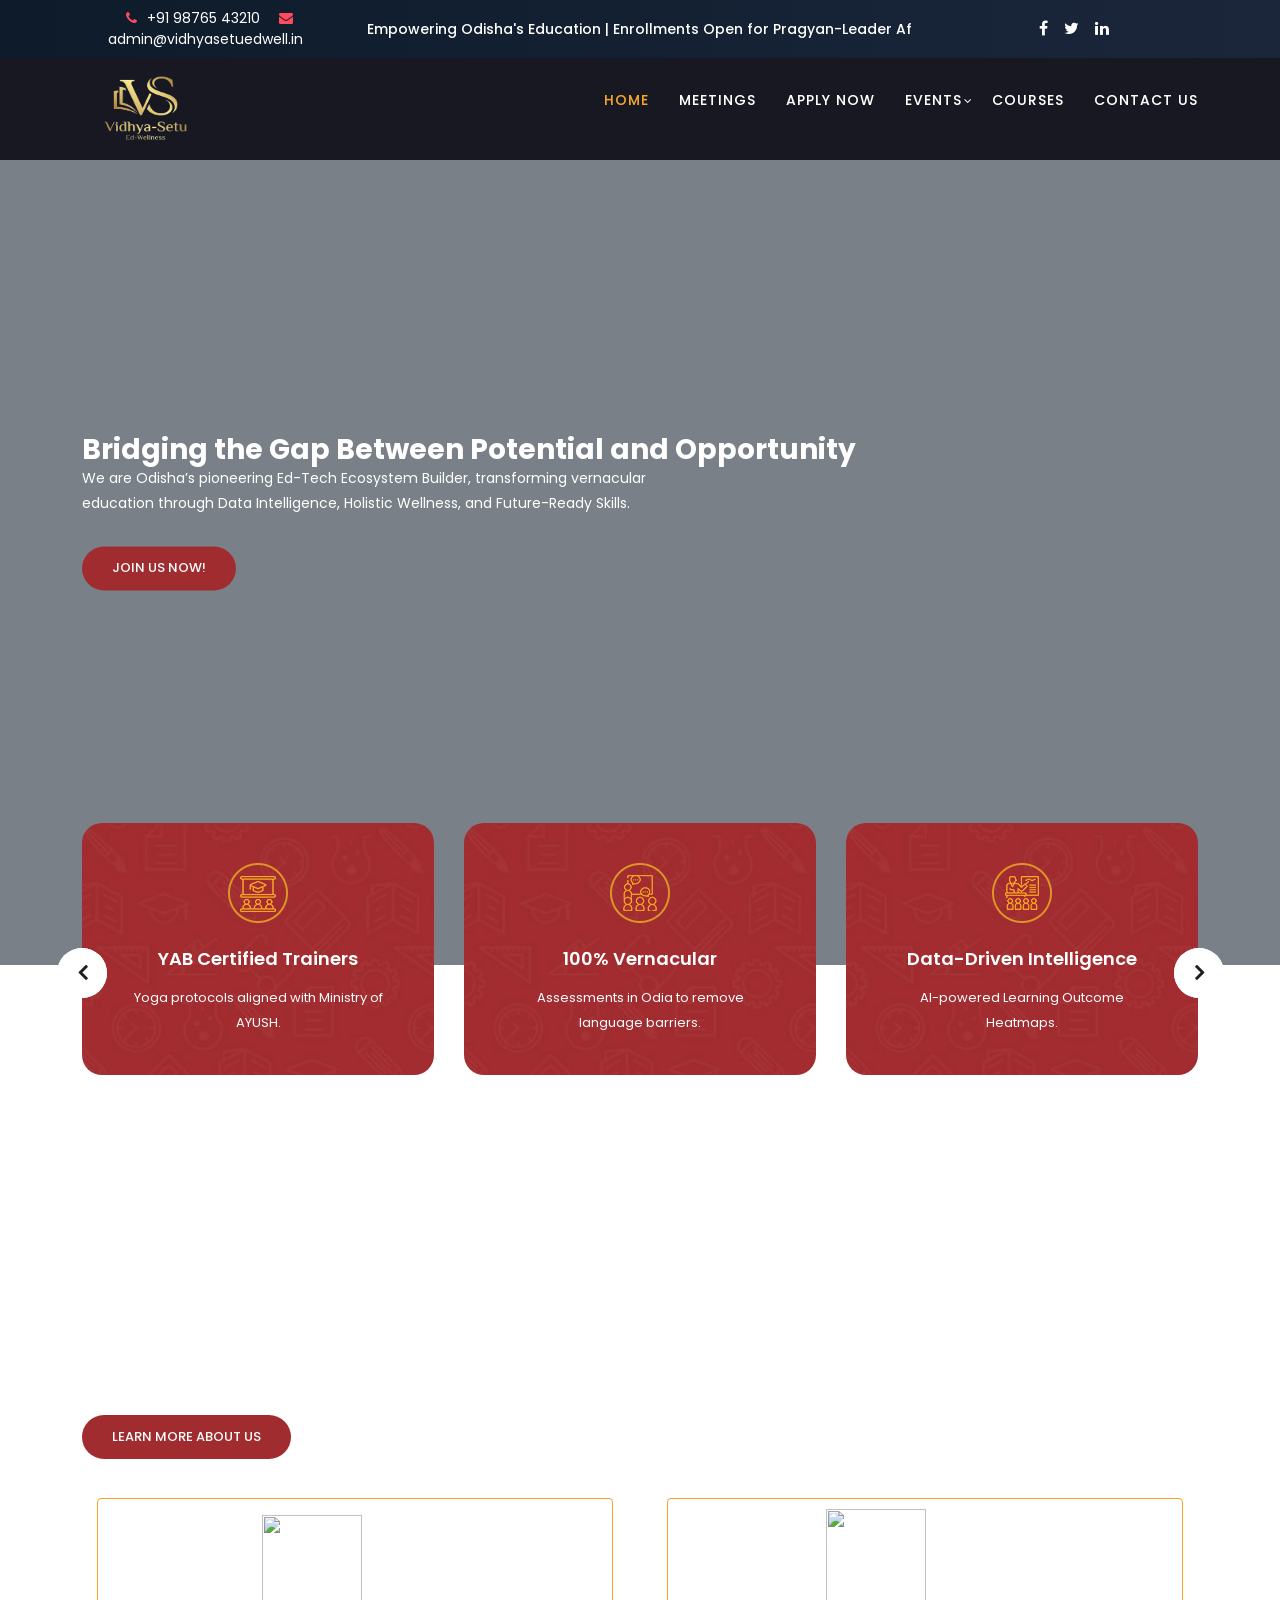
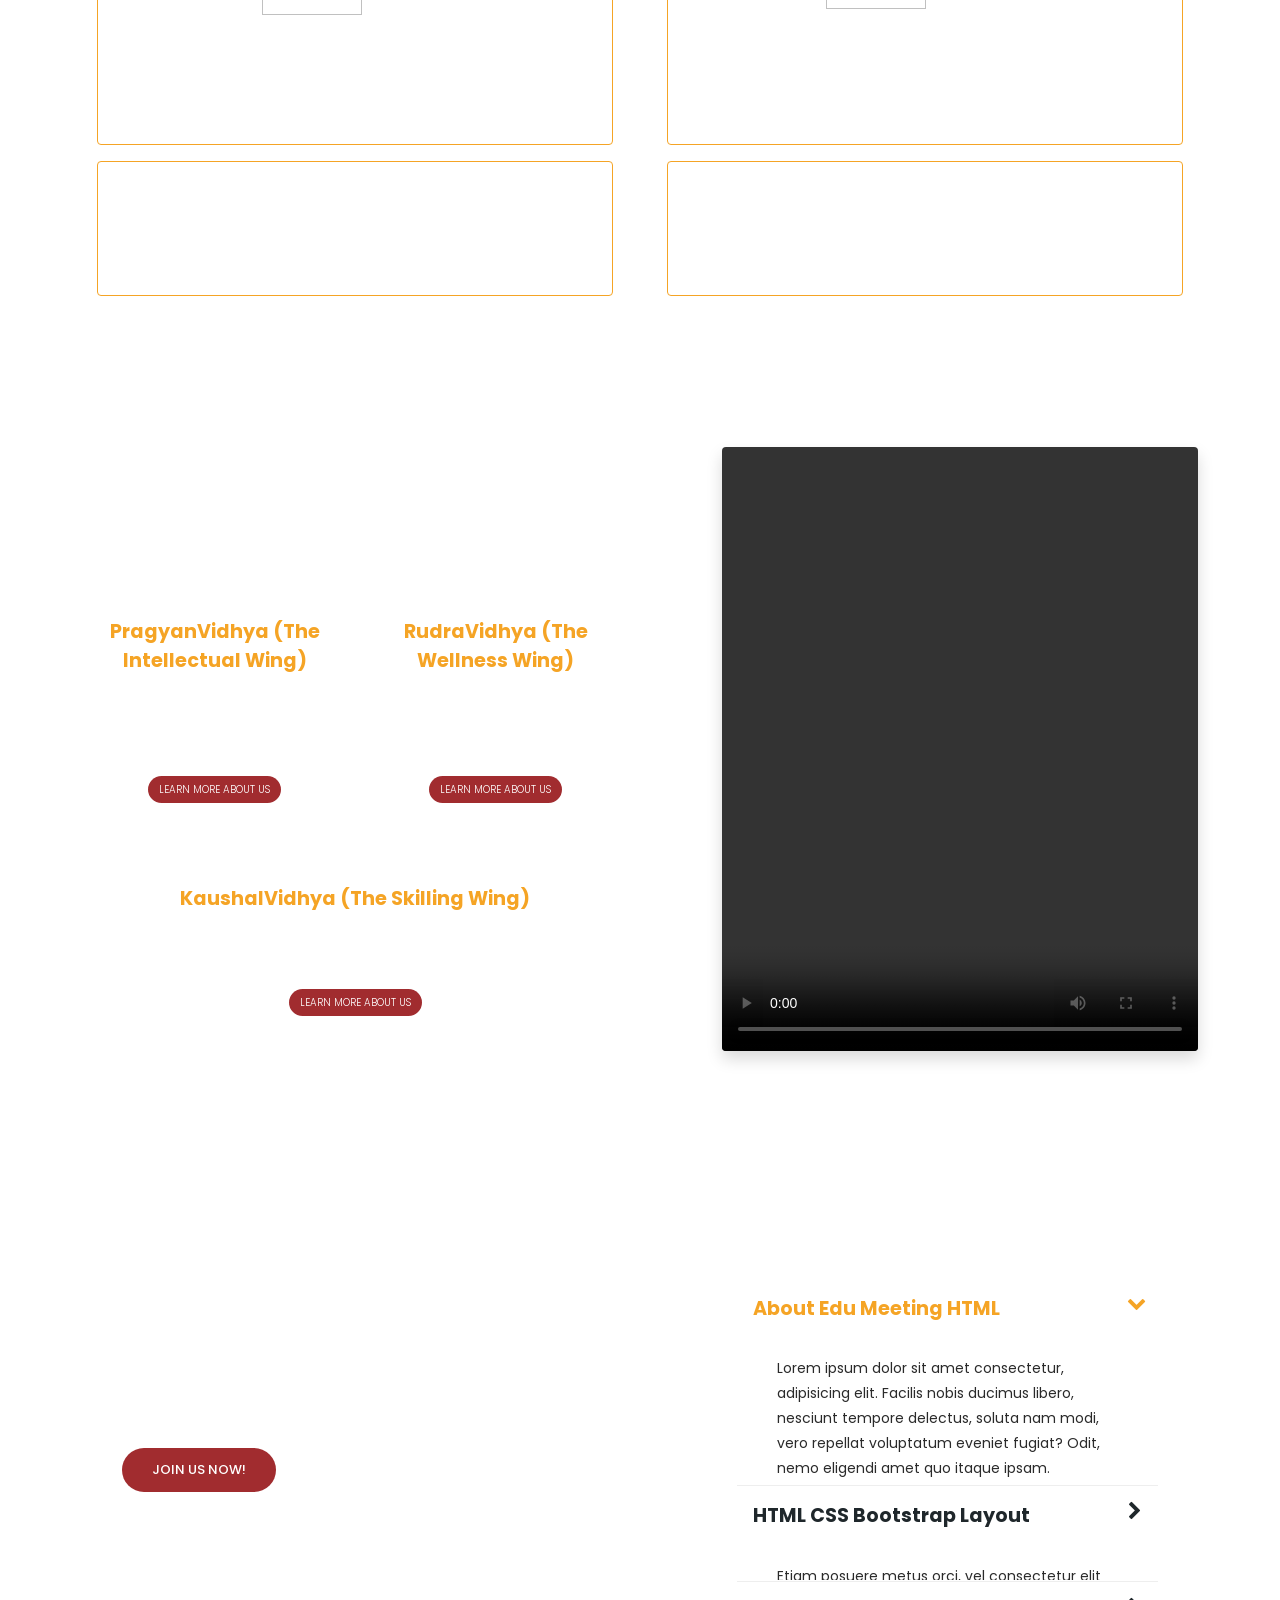
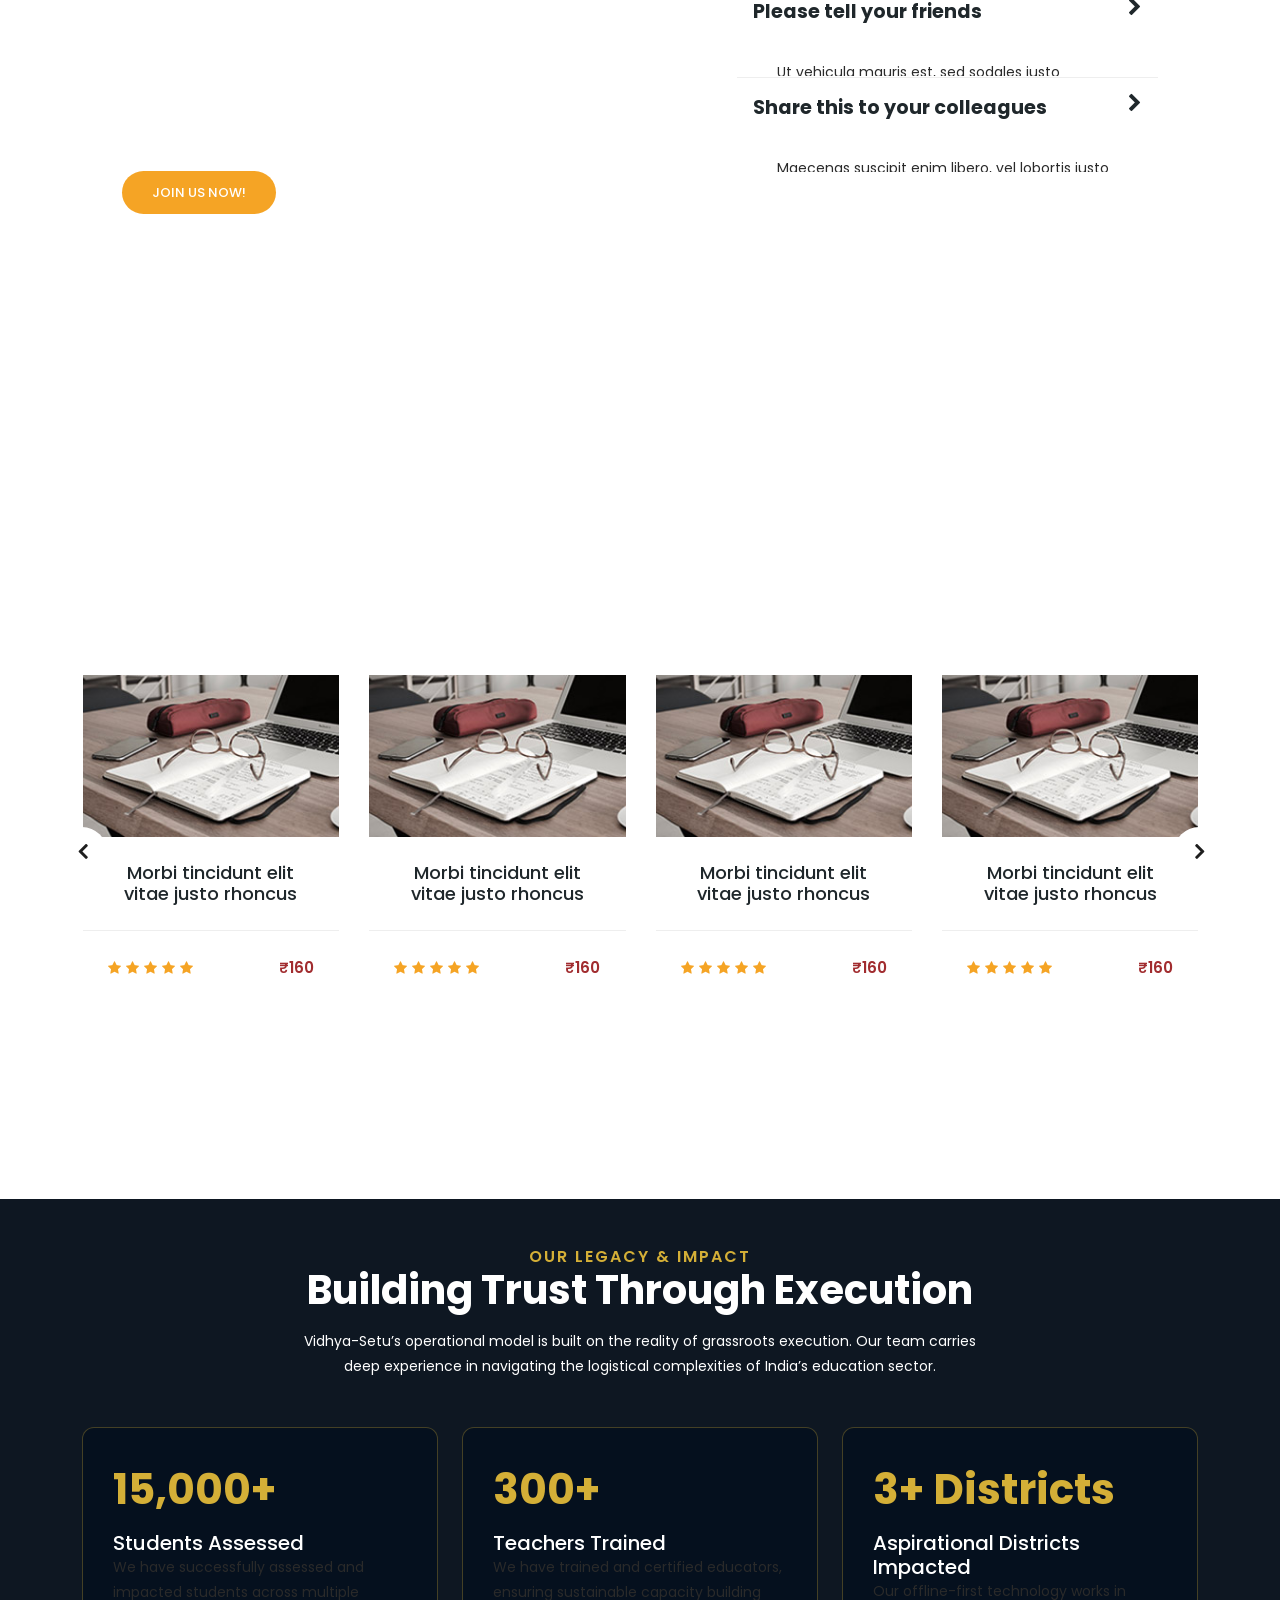
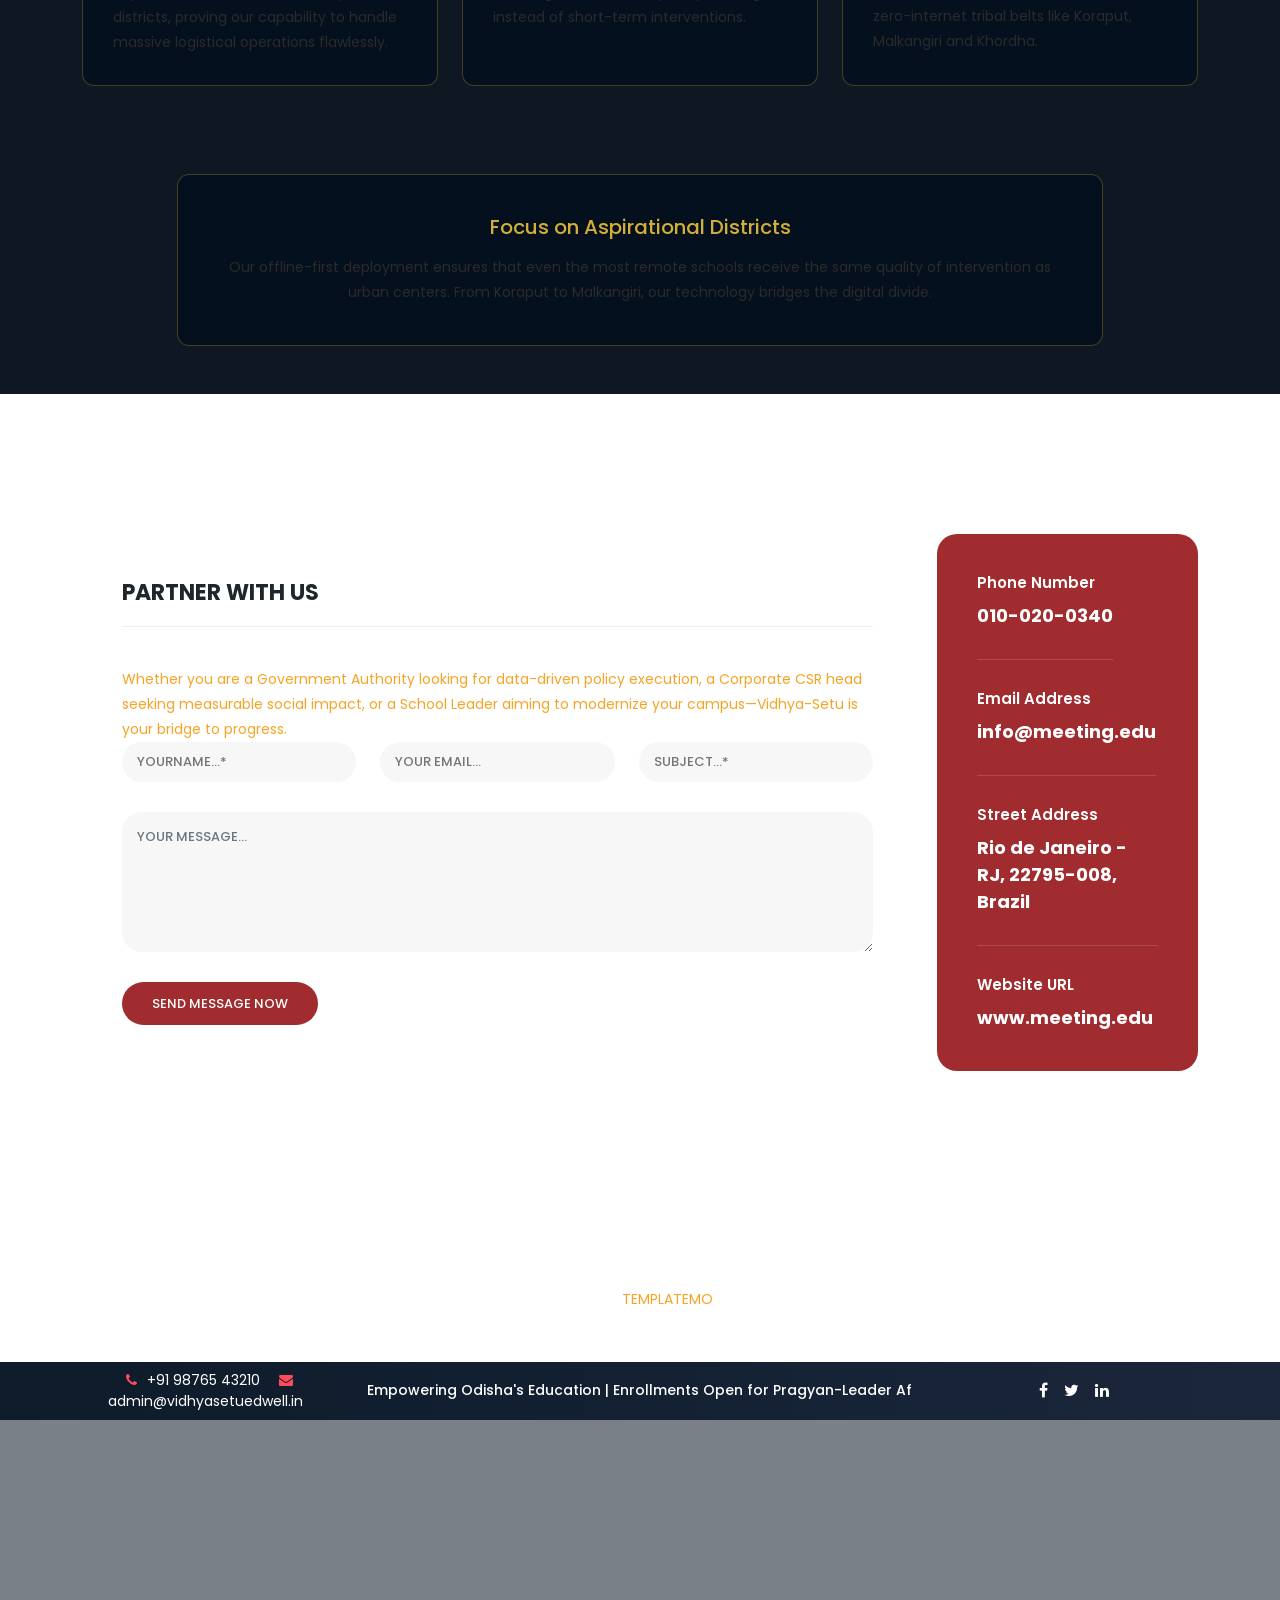
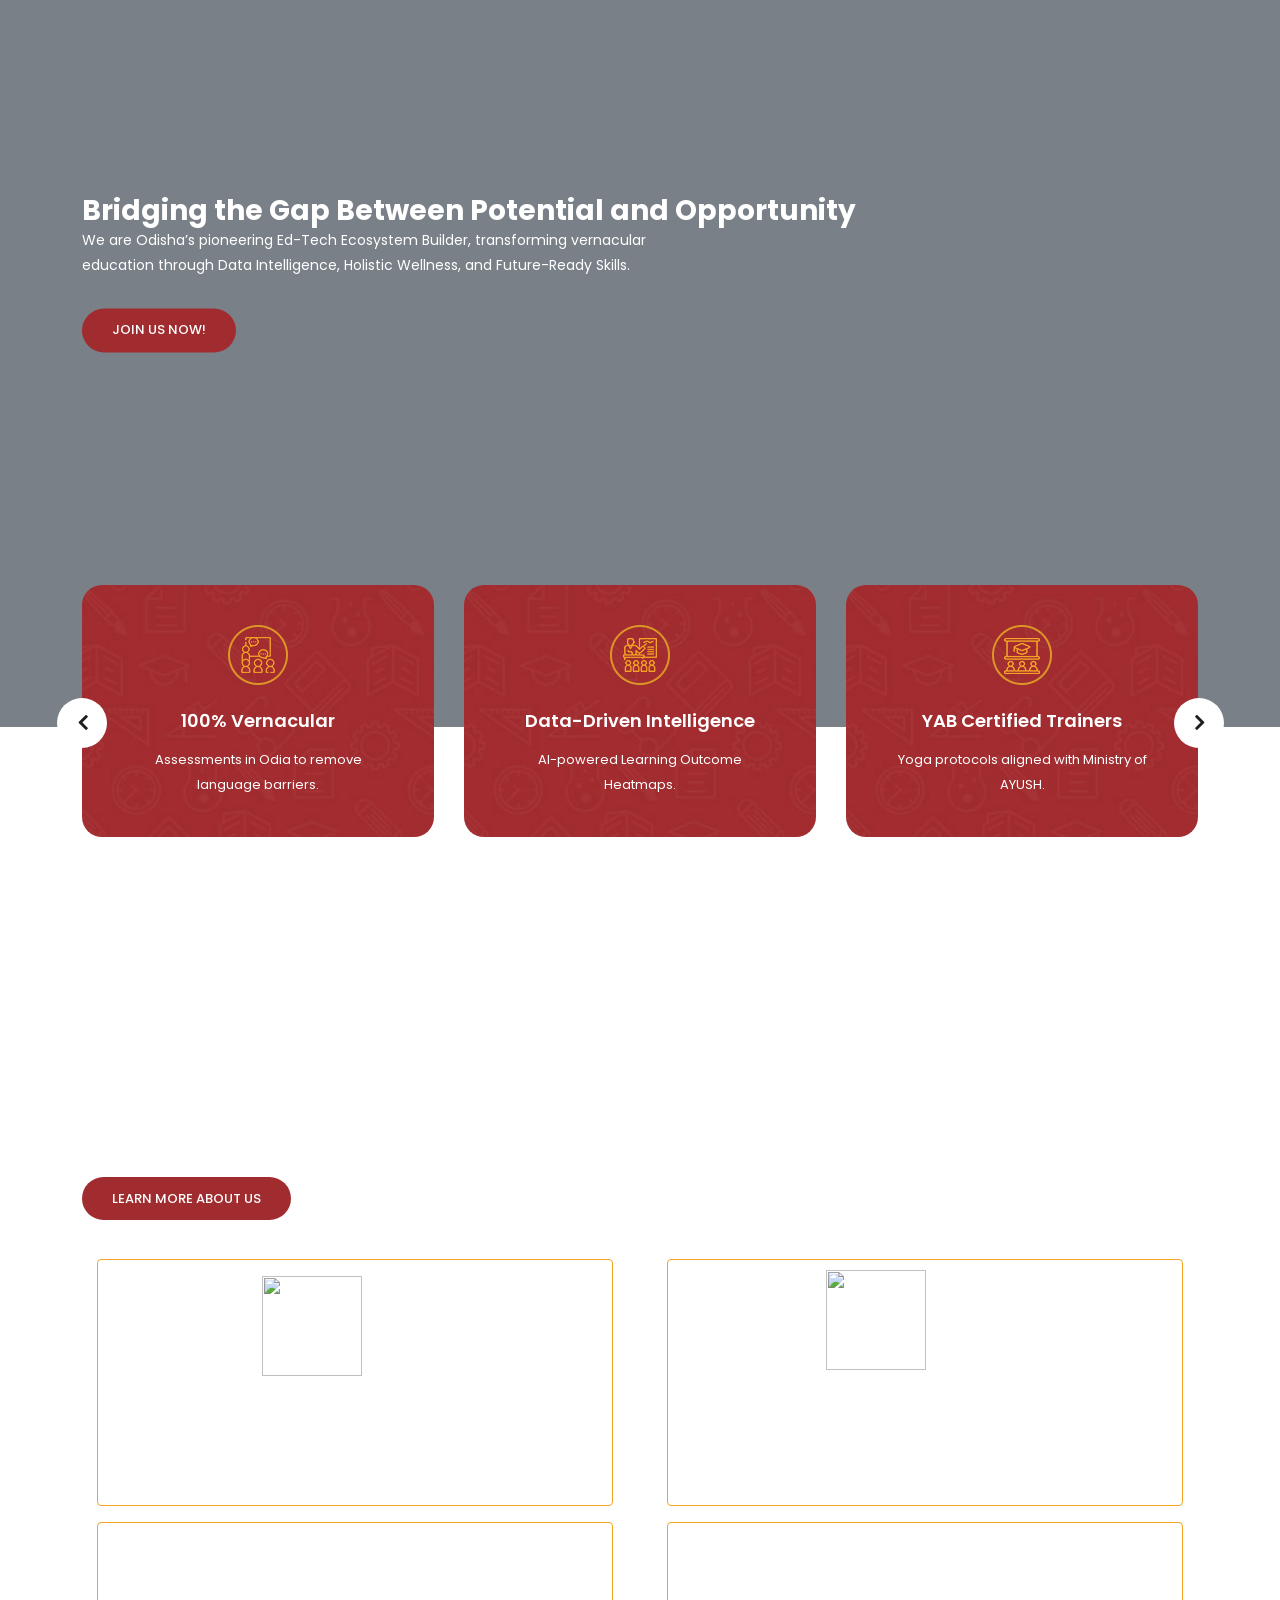
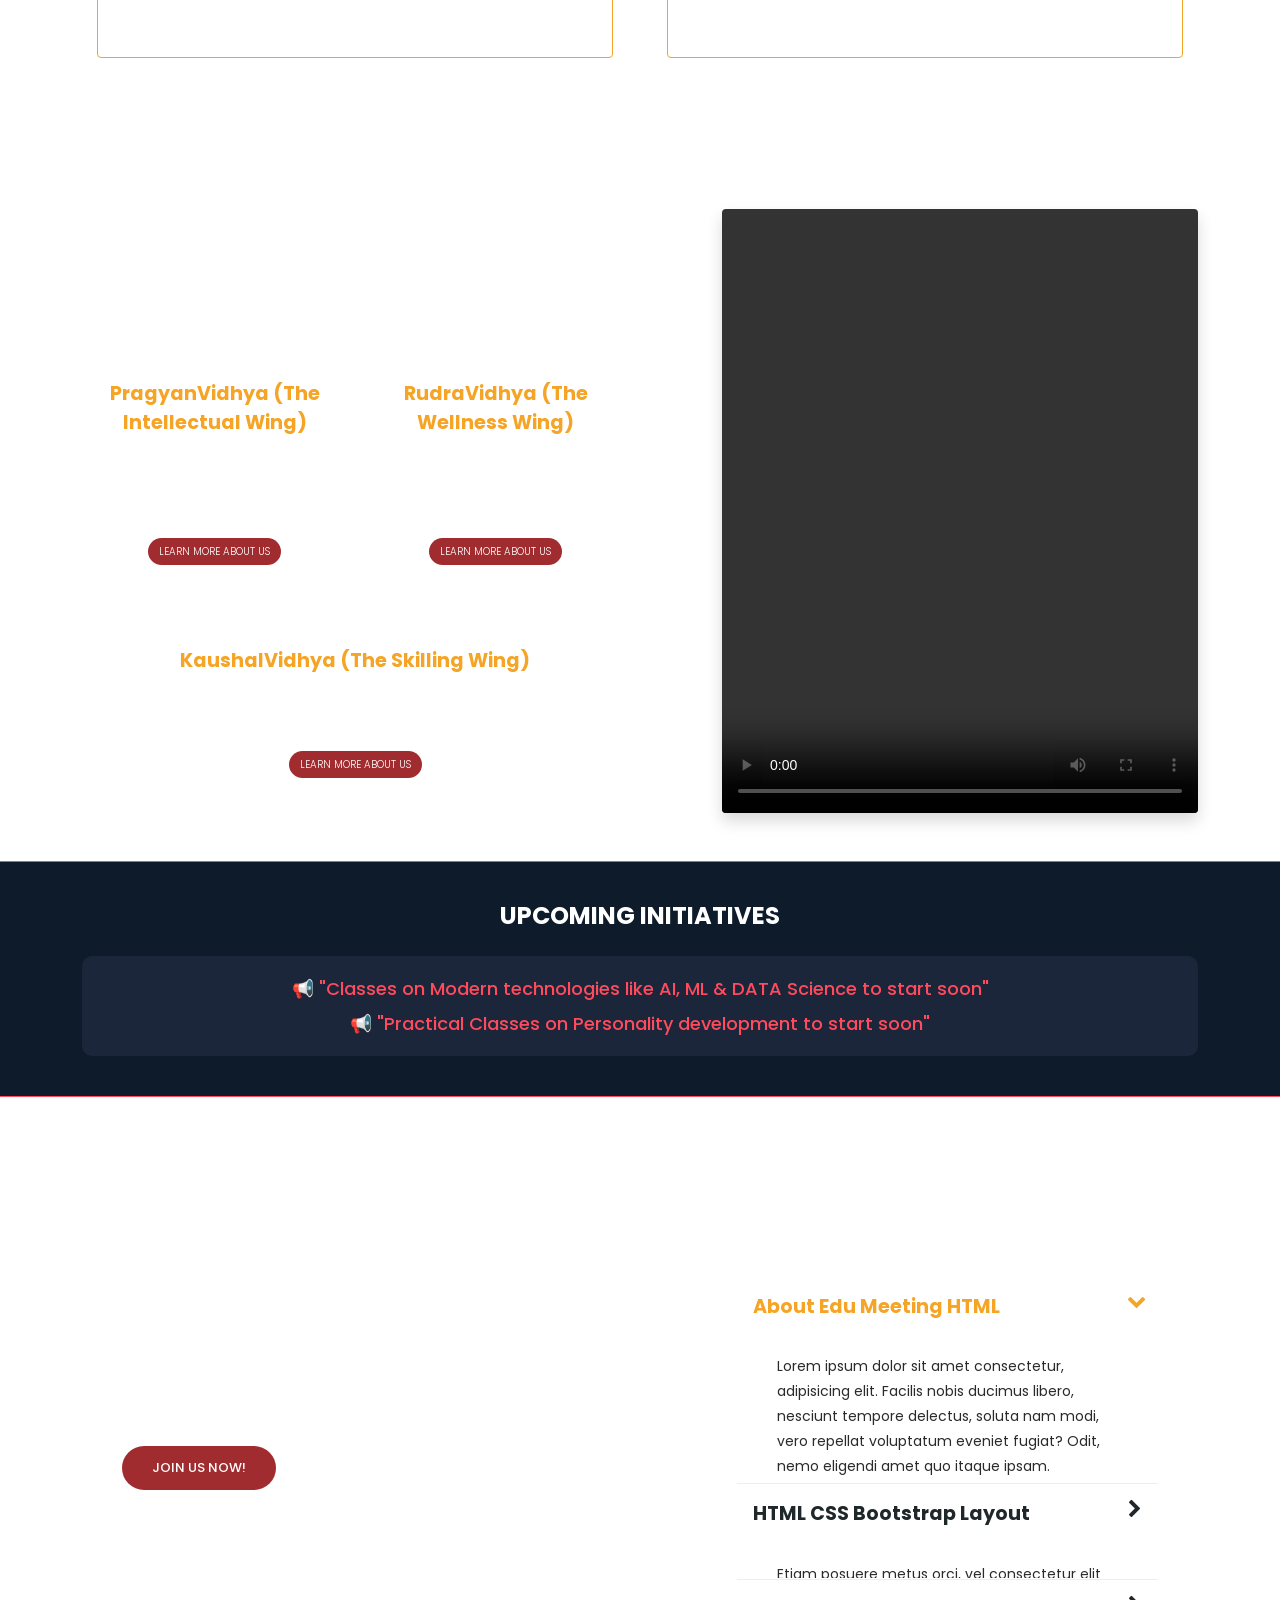
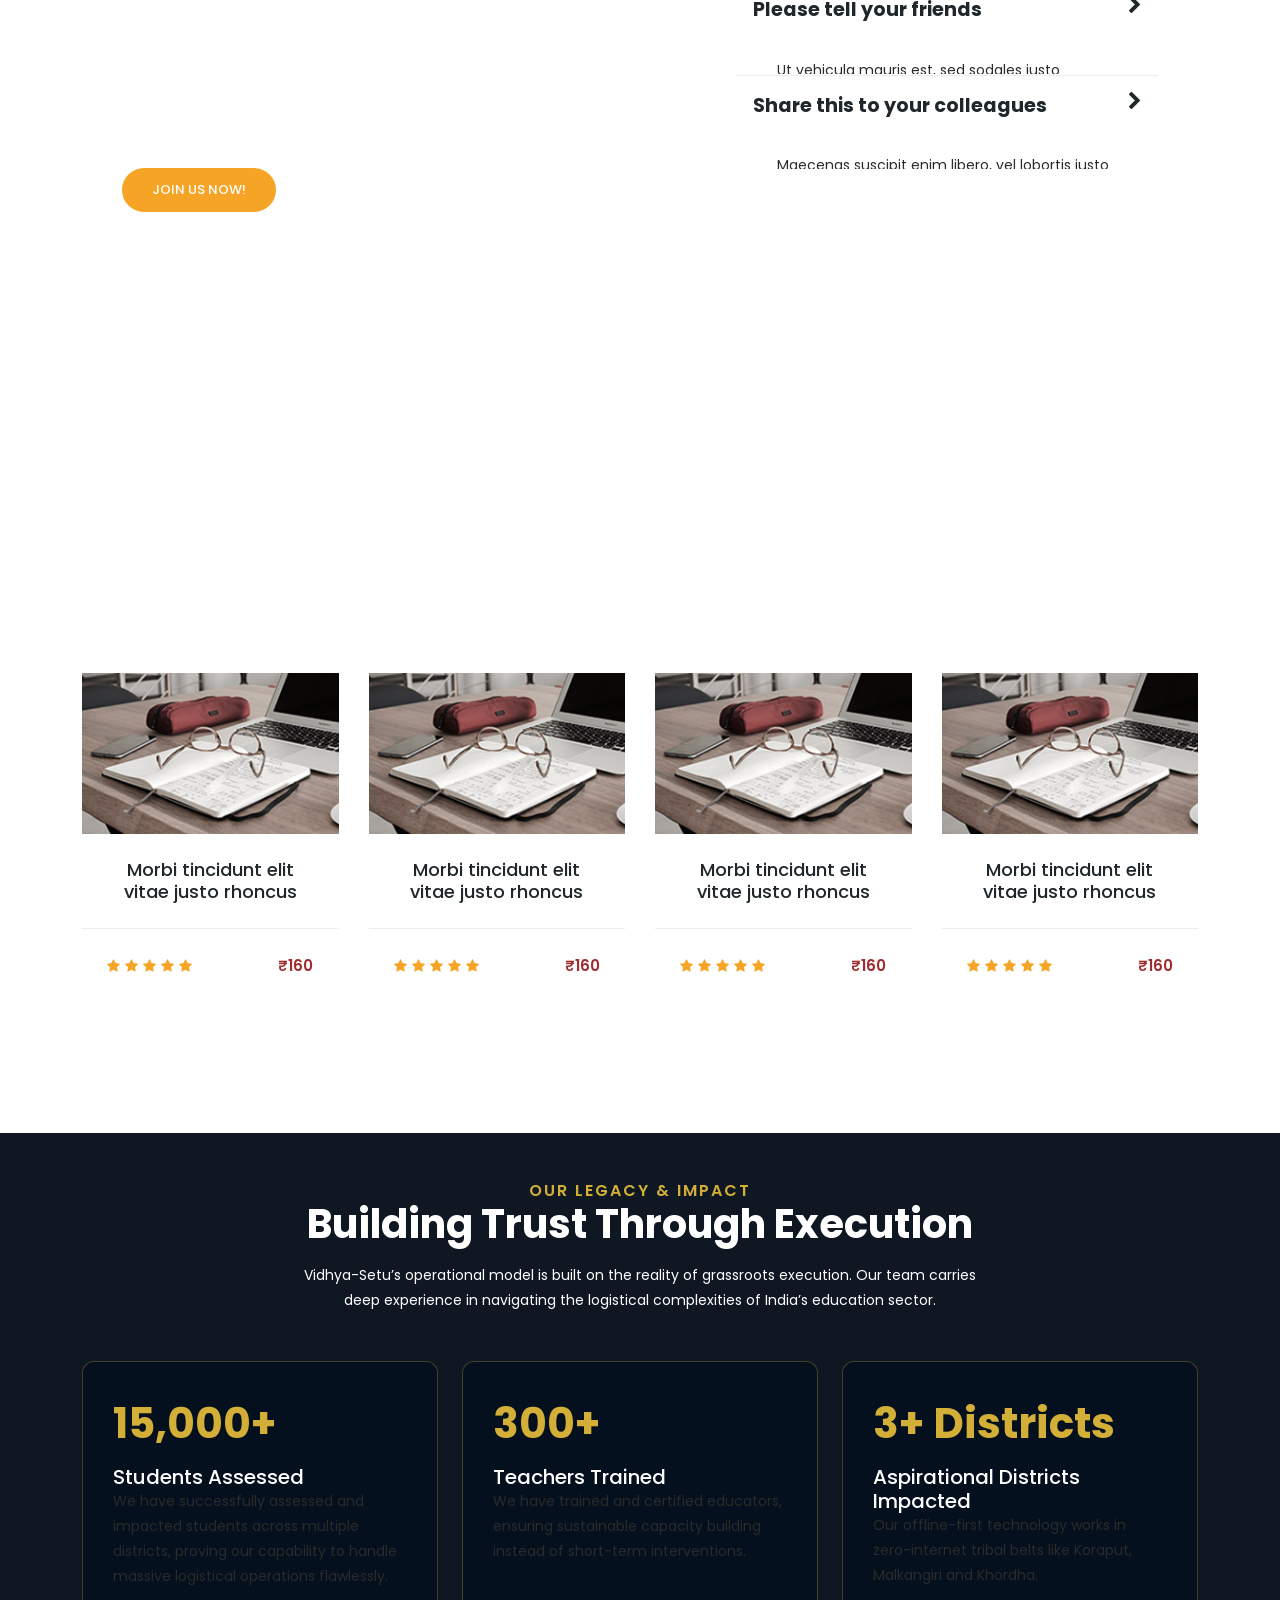
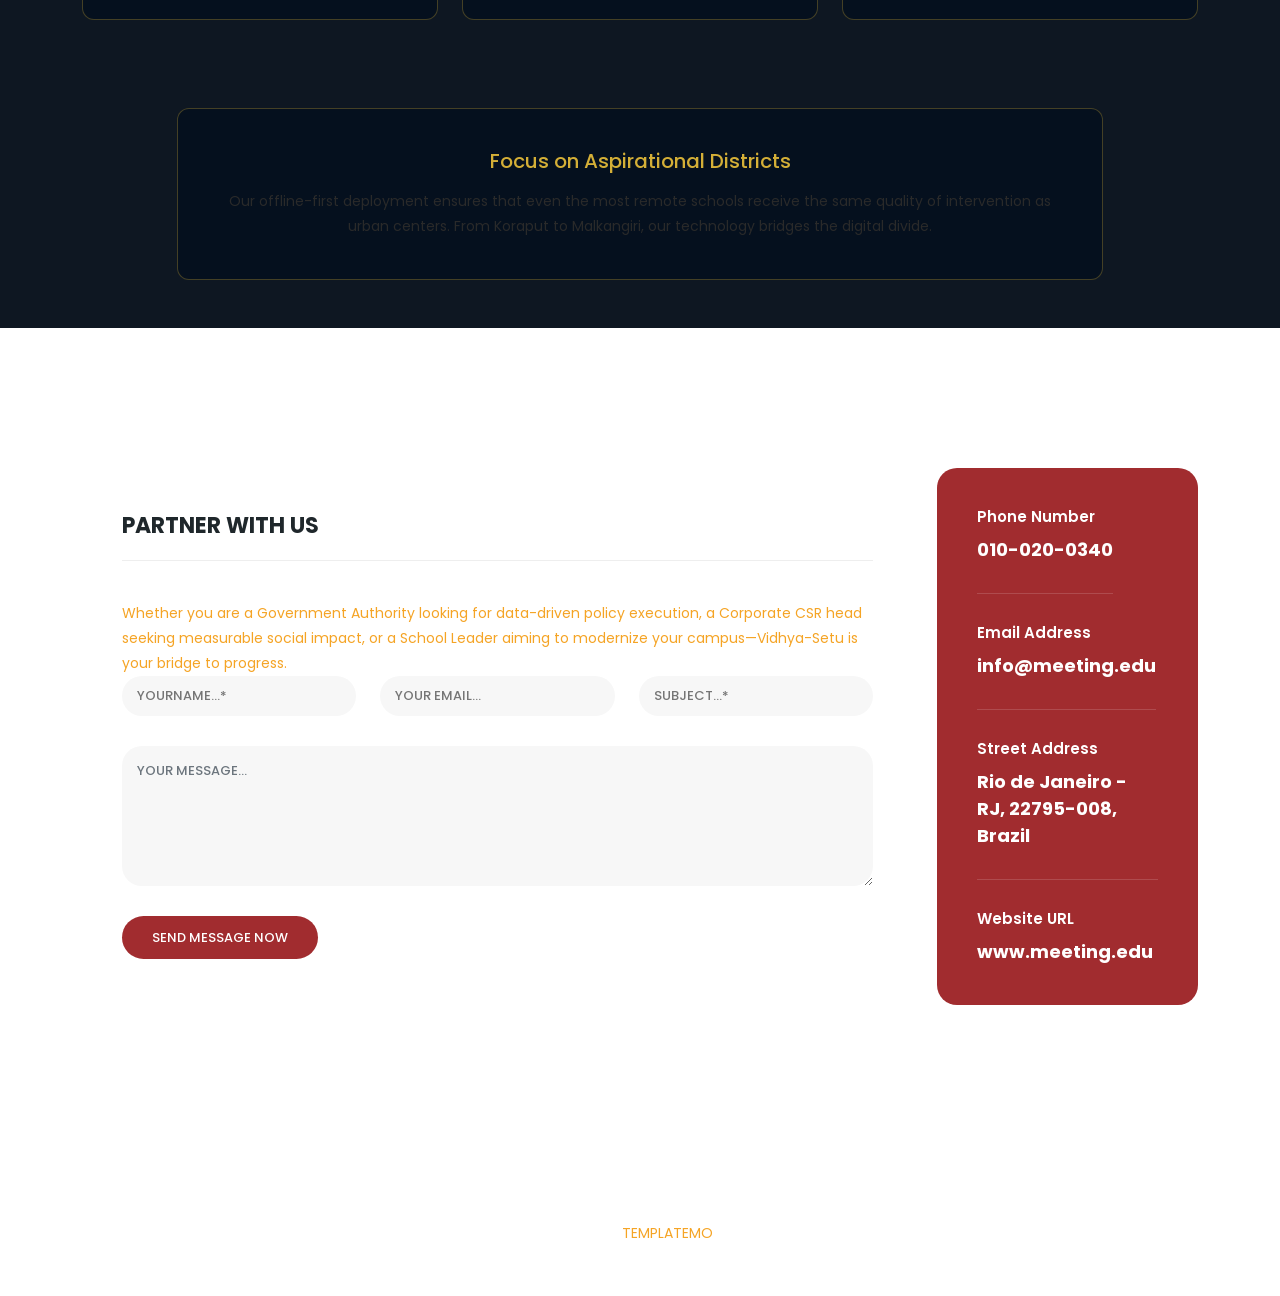
==== vidya-setu/index.html @ a8ea9750 "initial commit" ====
<!DOCTYPE html>
<html lang="en">

<head>

  <meta charset="utf-8">
  <meta name="viewport" content="width=device-width, initial-scale=1, shrink-to-fit=no">
  <meta name="description" content="">
  <meta name="author" content="TemplateMo">
  <link href="https://fonts.googleapis.com/css?family=Poppins:100,200,300,400,500,600,700,800,900" rel="stylesheet">

  <title>Vidya-Setu|Ed Wellness </title>

  <!-- Bootstrap core CSS -->
  <link href="vendor/bootstrap/css/bootstrap.min.css" rel="stylesheet">


  <!-- Additional CSS Files -->
  <link rel="stylesheet" href="assets/css/fontawesome.css">
  <link rel="stylesheet" href="assets/css/templatemo-edu-meeting.css">
  <link rel="stylesheet" href="assets/css/owl.css">
  <link rel="stylesheet" href="assets/css/lightbox.css">

  <style>
    .sub-header {
      background: linear-gradient(90deg, #0d1b2a, #1b263b);
    }

    .top-header {
      color: #fff;
      font-size: 14px;
      padding: 8px 0;
    }

    /* CONTACT */

    .contact-info span {
      margin-right: 15px;
      animation: slideLeft 1s ease;
    }

    .contact-info i {
      color: #ff4b5c;
      margin-right: 6px;
    }

    /* TICKER */

    .news-ticker {
      overflow: hidden;
      position: relative;
    }

    .ticker-track {
      display: inline-flex;
      white-space: nowrap;
      animation: tickerMove 20s linear infinite;
    }

    .ticker-track span {
      margin-right: 60px;
      font-weight: 500;
    }

    /* pause on hover */

    .news-ticker:hover .ticker-track {
      animation-play-state: paused;
    }

    /* SOCIAL ICONS */

    .social-icons a {
      color: #fff;
      margin-left: 12px;
      font-size: 16px;
      transition: all .3s;
    }

    .social-icons a:hover {
      color: #ff4b5c;
      transform: translateY(-3px) scale(1.1);
    }

    /* ANIMATIONS */

    @keyframes tickerMove {
      0% {
        transform: translateX(100%);
      }

      100% {
        transform: translateX(-100%);
      }
    }

    @keyframes slideLeft {
      0% {
        opacity: 0;
        transform: translateX(-30px);
      }

      100% {
        opacity: 1;
        transform: translateX(0);
      }
    }

    /* CHANGE: Enlarged Logo CSS and managed spacing */
    .header-area .logo img {
      height: 80px; /* Increased from 50px */
      margin-top: 10px; /* Adjusted from 20px to balance space */
      transition: all 0.3s ease;
    }
    
    .header-area {
      padding: 10px 0; /* Managed blank spaces */
    }
  </style>
</head>

<body>

  <!-- Sub Header -->
  <div class="sub-header">
    <div class="top-header">
      <div class="container">
        <div class="row align-items-center">

          <div class="col-lg-3 col-12 text-center contact-info">
            <span><i class="fa fa-phone"></i> +91 98765 43210</span>
            <span><i class="fa fa-envelope"></i>admin@vidhyasetuedwell.in</span>
          </div>

          <div class="col-lg-6 ticker-area">
            <div class="news-ticker">
              <!-- CHANGE: Updated Marquee Text -->
              <div class="ticker-track">
                <span>Empowering Odisha's Education | Enrollments Open for Pragyan-Leader After-School Program</span>
                <span>Empowering Odisha's Education | Enrollments Open for Pragyan-Leader After-School Program</span>
              </div>
            </div>
          </div>

          <div class="col-lg-3 col-sm-12 text-center social-icons">
            <a href="#"><i class="fa fa-facebook"></i></a>
            <a href="#"><i class="fa fa-twitter"></i></a>
            <a href="#"><i class="fa fa-linkedin"></i></a>
          </div>

        </div>
      </div>
    </div>
  </div>

  <!-- ***** Header Area Start ***** -->
  <header class="header-area header-sticky">
    <div class="container">
      <div class="row">
        <div class="col-12">
          <nav class="main-nav">
            <!-- ***** Logo Start ***** -->
            <a href="index.html" class="logo">
              <!-- CHANGE: Removed max-width to allow enlargement -->
              <img src="assets/images/logo/logo-Photoroom.png" alt="Vidhya Setu Logo" class="navbar-brand">
            </a>
            <!-- ***** Logo End ***** -->
            <!-- ***** Menu Start ***** -->
            <ul class="nav">
              <li class="scroll-to-section"><a href="#top" class="active">Home</a></li>
              <li><a href="meetings.html">Meetings</a></li>
              <li class="scroll-to-section"><a href="#apply">Apply Now</a></li>
              <li class="has-sub">
                <a href="javascript:void(0)">Events</a>
                <ul class="sub-menu">
                  <li><a href="meetings.html">Upcoming Events</a></li>
                  <li><a href="meeting-details.html">Events Details</a></li>
                </ul>
              </li>
              <li class="scroll-to-section"><a href="#courses">Courses</a></li>
              <li class="scroll-to-section"><a href="#contact">Contact Us</a></li>
            </ul>
            <a class='menu-trigger'>
              <span>Menu</span>
            </a>
            <!-- ***** Menu End ***** -->
          </nav>
        </div>
      </div>
    </div>
  </header>
  <!-- ***** Header Area End ***** -->

  <!-- ***** Main Banner Area Start ***** -->
  <section class="section main-banner" id="top" data-section="section1">
    <video autoplay muted loop id="bg-video">
      <source src="assets/images/course-video.mp4" type="video/mp4" />
    </video>

    <div class="video-overlay header-text">
      <div class="container">
        <div class="row">
          <div class="col-lg-12">
            <div class="caption">
              <h3 class="text-white fw-bolder">Bridging the Gap Between Potential and Opportunity</h3>
              <p>We are Odisha’s pioneering Ed-Tech Ecosystem Builder, transforming vernacular education through Data
                Intelligence, Holistic Wellness, and Future-Ready Skills.</p>
              <div class="main-button-red">
                <div class="scroll-to-section"><a href="#contact">Join Us Now!</a></div>
              </div>
            </div>
          </div>
        </div>
      </div>
    </div>
  </section>
  <!-- ***** Main Banner Area End ***** -->

  <section class="services">
    <div class="container">
      <div class="row">
        <div class="col-lg-12">
          <div class="owl-service-item owl-carousel">

            <!-- CHANGE: Service Box 1 -->
            <div class="item">
              <div class="icon">
                <img src="assets/images/service-icon-01.png" alt="">
              </div>
              <div class="down-content">
                <h4>100% Vernacular</h4>
                <p>Assessments in Odia to remove language barriers.</p>
              </div>
            </div>

            <!-- CHANGE: Service Box 2 -->
            <div class="item">
              <div class="icon">
                <img src="assets/images/service-icon-02.png" alt="">
              </div>
              <div class="down-content">
                <h4>Data-Driven Intelligence</h4>
                <p>AI-powered Learning Outcome Heatmaps.</p>
              </div>
            </div>

            <!-- CHANGE: Service Box 3 -->
            <div class="item">
              <div class="icon">
                <img src="assets/images/service-icon-03.png" alt="">
              </div>
              <div class="down-content">
                <h4>YAB Certified Trainers</h4>
                <p>Yoga protocols aligned with Ministry of AYUSH.</p>
              </div>
            </div>

            <!-- CHANGE: Service Box 4 -->
            <div class="item">
              <div class="icon">
                <img src="assets/images/service-icon-02.png" alt="">
              </div>
              <div class="down-content">
                <h4>Flexible Model</h4>
                <p>Upskilling education and wellness.</p>
              </div>
            </div>

          </div>
        </div>
      </div>
    </div>
  </section>

  <section class="upcoming-meetings" id="meetings">
    <div class="container">
      <div class="row">
        <div class="col-lg-12">
          <div class="section-heading">
            <h2>Who We Are: The Philosophy of the "Setu"</h2>
          </div>
        </div>
        <div class="col-md-12">
          <div class="about-content">
            <p class="text-white">
              At <strong>Vidhya-Setu Ed-Wellness Pvt. Ltd.</strong>, we believe that geography
              and language should never be barriers to excellence. Founded on the philosophy
              of the <strong>"Setu" (Bridge)</strong>, we connect educational policies like
              <strong>NEP 2020</strong> with real implementation in government and aided
              schools across Odisha.
            </p>

            <p class="text-white">
              We are not just a service provider; we are an
              <strong>Ecosystem Builder</strong>. We collaborate with government
              institutions, CSR partners, and educational organizations to democratize
              access to high-quality diagnostics, certified physical wellness, and
              modern technological competencies for students.
            </p>

            <div class="main-button-red py-3">
              <a href="#">Learn More About Us</a>
            </div>
          </div>

          <!-- Vision / Mission Cards -->
          <div class="col-lg-12">
            <div class="row justify-content-center">

              <div class="col-md-6 my-2">
                <div class="golden-border card h-100 p-3">

                  <div class="d-flex align-items-center mb-2">
                    <h4 class="text-white mb-0 me-2">Our Mission</h4>
                    <img src="assets/images/mission.png" class="img-fluid"
                      style="height:100px;width:100px;object-fit:contain;">
                  </div>

                  <p class="text-white mb-0">
                    To empower the "bottom of the pyramid" student demographic by
                    providing hyper-localized, vernacular-first education and
                    wellness interventions.
                  </p>

                </div>
              </div>

              <div class="col-md-6 my-2">
                <div class="golden-border card h-100">
                  <div class="d-flex align-items-center mb-2">
                    <h4 class="text-white mb-0 me-2">Our Mission</h4>
                    <img src="assets/images/vission-removebg-preview.png" class="img-fluid"
                      style="height:100px;width:100px;object-fit:contain;">
                  </div>


                  <p class="text-white">
                    To build a future-ready generation that is intellectually
                    competent, physically resilient, and digitally skilled for the
                    global economy.
                  </p>
                </div>
              </div>

              <div class="col-md-6 my-2">
                <div class="golden-border card h-100">
                  <h4 class="text-white">Pragyan</h4>
                  <p class="text-white">
                    Strengthening intellectual capabilities through data-driven
                    education and innovative learning methods.
                  </p>
                </div>
              </div>

              <div class="col-md-6 my-2">
                <div class="golden-border card h-100">
                  <h3 class="text-white">Rudra & Kaushal</h3>
                  <p class="text-white">
                    Building physical wellness, mental resilience, and digital
                    technology skills for the workforce of tomorrow.
                  </p>
                </div>
              </div>
            </div>

          </div>
        </div>
      </div>
    </div>
  </section>

  <section class="our-facts py-5">
    <div class="container">
      <div class="row align-items-stretch">

        <!-- LEFT SIDE -->
        <div class="col-lg-6 d-flex">
          <div class="w-100">

            <div class="mb-4">
              <h2 class="text-white mb-3">Our 3 Core Segments</h2>
              <p class="text-white">
                We solve the education crisis through a 360-degree holistic approach.
                Every program we deploy falls under one of our three specialized wings
              </p>
            </div>

            <div class="row g-3">

              <div class="col-6">
                <div class="count-area-content h-100 p-3">
                  <div class="golden-header mb-2">
                    PragyanVidhya (The Intellectual Wing)
                  </div>

                  <div class="text-white mb-3">
                    Moving beyond simple ranks to deliver true "Policy Intelligence."
                  </div>

                  <div class="button-red py-1">
                    <a href="#" class="btn btn-sm">Learn More About Us</a>
                  </div>
                </div>
              </div>

              <div class="col-6">
                <div class="count-area-content h-100 p-3">
                  <div class="golden-header mb-2">
                    RudraVidhya (The Wellness Wing)
                  </div>

                  <div class="text-white mb-3">
                    Institutionalizing physical resilience and mental focus in the digital age.
                  </div>

                  <div class="button-red py-1">
                    <a href="#" class="btn btn-sm">Learn More About Us</a>
                  </div>
                </div>
              </div>

              <div class="col-12">
                <div class="count-area-content p-3">
                  <div class="golden-header mb-2">
                    KaushalVidhya (The Skilling Wing)
                  </div>

                  <div class="text-white mb-3">
                    Bridging the digital divide to ensure rural youth thrive in the AI Economy.
                  </div>

                  <div class="button-red py-1">
                    <a href="#" class="btn btn-sm">Learn More About Us</a>
                  </div>
                </div>
              </div>

            </div>
          </div>
        </div>

        <!-- RIGHT VIDEO -->
        <div class="col-lg-6 d-flex">
          <div class="video w-100">
            <video class="w-100 h-100 rounded shadow" style="object-fit:cover;" controls>
              <source src="assets/WhatsApp Video 2026-03-06 at 11.39.59.mp4" type="video/mp4">
              Your browser does not support the video tag.
            </video>
          </div>
        </div>

      </div>
    </div>
  </section>

  <section class="apply-now" id="apply">
    <div class="container">
      <div class="row">
        <div class="col-lg-6 align-self-center">
          <div class="row">
            <div class="col-lg-12">
              <div class="item">
                <h3>APPLY FOR BACHELOR DEGREE</h3>
                <p>Lorem ipsum dolor sit amet consectetur adipisicing elit. Recusandae, corporis eaque. Alias sint hic,
                  voluptatum suscipit numquam incidunt quos asperiores nam nostrum quisquam magnam doloremque, quaerat
                  illum aliquid! Quas, omnis.</p>
                <div class="main-button-red">
                  <div class="scroll-to-section"><a href="#contact">Join Us Now!</a></div>
                </div>
              </div>
            </div>
            <div class="col-lg-12">
              <div class="item">
                <h3>APPLY FOR BACHELOR DEGREE</h3>
                <p>Lorem ipsum dolor sit amet, consectetur adipisicing elit. Minima fuga aut praesentium? Voluptate,
                  praesentium! Est reprehenderit minima quidem. Voluptate praesentium repellendus eaque porro
                  necessitatibus dolorem eos alias provident ad culpa!</p>
                <div class="main-button-yellow">
                  <div class="scroll-to-section"><a href="#contact">Join Us Now!</a></div>
                </div>
              </div>
            </div>
          </div>
        </div>
        <div class="col-lg-6">
          <div class="accordions is-first-expanded">
            <article class="accordion">
              <div class="accordion-head">
                <span>About Edu Meeting HTML </span>
                <span class="icon">
                  <i class="icon fa fa-chevron-right"></i>
                </span>
              </div>
              <div class="accordion-body">
                <div class="content">
                  <p>Lorem ipsum dolor sit amet consectetur, adipisicing elit. Facilis nobis ducimus libero, nesciunt
                    tempore delectus, soluta nam modi, vero repellat voluptatum eveniet fugiat? Odit, nemo eligendi amet
                    quo itaque ipsam.</p>
                </div>
              </div>
            </article>
            <article class="accordion">
              <div class="accordion-head">
                <span>HTML CSS Bootstrap Layout</span>
                <span class="icon">
                  <i class="icon fa fa-chevron-right"></i>
                </span>
              </div>
              <div class="accordion-body">
                <div class="content">
                  <p>Etiam posuere metus orci, vel consectetur elit imperdiet eu. Cras ipsum magna, maximus at semper
                    sit amet, eleifend eget neque. Nunc facilisis quam purus, sed vulputate augue interdum vitae.
                    Aliquam a elit massa.<br><br>
                    Nulla malesuada elit lacus, ac ultricies massa varius sed. Etiam eu metus eget nibh consequat
                    aliquet. Proin fringilla, quam at euismod porttitor, odio odio tempus ligula, ut feugiat ex erat nec
                    mauris. Donec viverra velit eget lectus sollicitudin tincidunt.</p>
                </div>
              </div>
            </article>
            <article class="accordion">
              <div class="accordion-head">
                <span>Please tell your friends</span>
                <span class="icon">
                  <i class="icon fa fa-chevron-right"></i>
                </span>
              </div>
              <div class="accordion-body">
                <div class="content">
                  <p>Ut vehicula mauris est, sed sodales justo rhoncus eu. Morbi porttitor quam velit, at ullamcorper
                    justo suscipit sit amet. Quisque at suscipit mi, non efficitur velit.<br><br>
                    Cras et tortor semper, placerat eros sit amet, porta est. Mauris porttitor sapien et quam volutpat
                    luctus. Nullam sodales ipsum ac neque ultricies varius.</p>
                </div>
              </div>
            </article>
            <article class="accordion last-accordion">
              <div class="accordion-head">
                <span>Share this to your colleagues</span>
                <span class="icon">
                  <i class="icon fa fa-chevron-right"></i>
                </span>
              </div>
              <div class="accordion-body">
                <div class="content">
                  <p>Maecenas suscipit enim libero, vel lobortis justo condimentum id. Interdum et malesuada fames ac
                    ante ipsum primis in faucibus.<br><br>
                    Sed eleifend metus sit amet magna tristique, posuere laoreet arcu semper. Nulla pellentesque ut
                    tortor sit amet maximus. In eu libero ullamcorper, semper nisi quis, convallis nisi.</p>
                </div>
              </div>
            </article>
          </div>
        </div>
      </div>
    </div>
  </section>

  <section class="our-courses" id="courses">
    <div class="container">
      <div class="row">
        <div class="col-lg-12">
          <div class="section-heading">
            <h2>Our Popular Courses</h2>
          </div>
        </div>
        <div class="col-lg-12">
          <div class="owl-courses-item owl-carousel">
            <div class="item">
              <img src="assets/images/course-01.jpg" alt="Course One">
              <div class="down-content">
                <h4>Morbi tincidunt elit vitae justo rhoncus</h4>
                <div class="info">
                  <div class="row">
                    <div class="col-8">
                      <ul>
                        <li><i class="fa fa-star"></i></li>
                        <li><i class="fa fa-star"></i></li>
                        <li><i class="fa fa-star"></i></li>
                        <li><i class="fa fa-star"></i></li>
                        <li><i class="fa fa-star"></i></li>
                      </ul>
                    </div>
                    <div class="col-4">
                      <span>₹160</span>
                    </div>
                  </div>
                </div>
              </div>
            </div>
            <!-- More items here... -->
          </div>
        </div>
      </div>
    </div>
  </section>

  <section class="legacy-section py-5">
    <div class="container">

      <div class="row mb-5 text-center">
        <div class="col-lg-8 mx-auto">

          <h6 class="gold-subtitle">Our Legacy & Impact</h6>

          <h2 class="section-title">
            Building Trust Through Execution
          </h2>

          <p class="section-desc">
            Vidhya-Setu’s operational model is built on the reality of grassroots execution.
            Our team carries deep experience in navigating the logistical complexities
            of India’s education sector.
          </p>

        </div>
      </div>


      <div class="row g-4">

        <div class="col-md-4">
          <div class="impact-card">

            <div class="impact-number">
              15,000+
            </div>

            <h5>Students Assessed</h5>

            <p>
              We have successfully assessed and impacted students across multiple districts,
              proving our capability to handle massive logistical operations flawlessly.
            </p>

          </div>
        </div>


        <div class="col-md-4">
          <div class="impact-card">

            <div class="impact-number">
              300+
            </div>

            <h5>Teachers Trained</h5>

            <p>
              We have trained and certified educators, ensuring sustainable capacity
              building instead of short-term interventions.
            </p>

          </div>
        </div>


        <div class="col-md-4">
          <div class="impact-card">

            <div class="impact-number">
              3+ Districts
            </div>

            <h5>Aspirational Districts Impacted</h5>

            <p>
              Our offline-first technology works in zero-internet tribal belts like
              Koraput, Malkangiri and Khordha.
            </p>

          </div>
        </div>

      </div>


      <div class="row mt-5">
        <div class="col-lg-10 mx-auto">

          <div class="district-box text-center">

            <h5 class="mb-3">Focus on Aspirational Districts</h5>

            <p>
              Our offline-first deployment ensures that even the most remote schools
              receive the same quality of intervention as urban centers.
              From Koraput to Malkangiri, our technology bridges the digital divide.
            </p>

          </div>

        </div>
      </div>

    </div>
  </section>

  <style>
    :root {
      --oxford-blue: #0e1722;
      --gold: #d4af37;
      --light-text: #ffffff;
    }

    .legacy-section {
      background: var(--oxford-blue);
      color: white;
      padding: 80px 0;
    }

    .gold-subtitle {
      color: var(--gold);
      letter-spacing: 2px;
      text-transform: uppercase;
      font-weight: 600;
    }

    .section-title {
      font-size: 40px;
      font-weight: 700;
      margin-bottom: 15px;
    }

    .section-desc {
      color: var(--light-text);
      max-width: 700px;
      margin: auto;
    }

    .impact-card {
      background: #030f1da9;
      padding: 30px;
      border-radius: 12px;
      height: 100%;
      transition: 0.35s;
      border: 1px solid rgba(212, 175, 55, 0.3);
    }

    .impact-card:hover {
      transform: translateY(-8px);
      box-shadow: 0 10px 30px rgba(0, 0, 0, 0.4);
      border-color: var(--gold);
    }

    .impact-number {
      font-size: 42px;
      font-weight: 700;
      color: var(--gold);
      margin-bottom: 10px;
    }

    .district-box {
      background: #030f1da9;
      padding: 40px;
      border-radius: 12px;
      border: 1px solid rgba(212, 175, 55, 0.3);
      margin-top: 40px;
    }

    .district-box h5 {
      color: var(--gold);
    }
  </style>

  <section class="contact-us" id="contact">
    <div class="container">
      <div class="row">
        <div class="col-lg-9 align-self-center">
          <div class="row">
            <div class="col-lg-12">
              <form id="contact" action="" method="post">
                <div class="row">
                  <div class="col-lg-12">
                    <h2>Partner With Us</h2>
                    <p style="color: #f5a425;">Whether you are a Government Authority looking for data-driven policy
                      execution, a Corporate CSR head seeking measurable social impact, or a School Leader aiming to
                      modernize your campus—Vidhya-Setu is your bridge to progress.</p>
                  </div>
                  <div class="col-lg-4">
                    <fieldset>
                      <input name="name" type="text" id="name" placeholder="YOURNAME...*" required="">
                    </fieldset>
                  </div>
                  <div class="col-lg-4">
                    <fieldset>
                      <input name="email" type="text" id="email" pattern="[^ @]*@[^ @]*" placeholder="YOUR EMAIL..."
                        required="">
                    </fieldset>
                  </div>
                  <div class="col-lg-4">
                    <fieldset>
                      <input name="subject" type="text" id="subject" placeholder="SUBJECT...*" required="">
                    </fieldset>
                  </div>
                  <div class="col-lg-12">
                    <fieldset>
                      <textarea name="message" type="text" class="form-control" id="message"
                        placeholder="YOUR MESSAGE..." required=""></textarea>
                    </fieldset>
                  </div>
                  <div class="col-lg-12">
                    <fieldset>
                      <button type="submit" id="form-submit" class="button">SEND MESSAGE NOW</button>
                    </fieldset>
                  </div>
                </div>
              </form>
            </div>
          </div>
        </div>
        <div class="col-lg-3">
          <div class="right-info">
            <ul>
              <li>
                <h6>Phone Number</h6>
                <span>010-020-0340</span>
              </li>
              <li>
                <h6>Email Address</h6>
                <span>info@meeting.edu</span>
              </li>
              <li>
                <h6>Street Address</h6>
                <span>Rio de Janeiro - RJ, 22795-008, Brazil</span>
              </li>
              <li>
                <h6>Website URL</h6>
                <span>www.meeting.edu</span>
              </li>
            </ul>
          </div>
        </div>
      </div>
    </div>
    <div class="footer">
      <p>Copyright © 2022 Edu Meeting Co., Ltd. All Rights Reserved.
        <br>Design: <a href="https://templatemo.com" target="_parent" title="free css templates">TemplateMo</a>
      </p>
    </div>
  </section>

  <!-- Scripts -->
  <script src="vendor/jquery/jquery.min.js"></script>
  <script src="vendor/bootstrap/js/bootstrap.bundle.min.js"></script>

  <script src="assets/js/isotope.min.js"></script>
  <script src="assets/js/owl-carousel.js"></script>
  <script src="assets/js/lightbox.js"></script>
  <script src="assets/js/tabs.js"></script>
  <script src="assets/js/video.js"></script>
  <script src="assets/js/slick-slider.js"></script>
  <script src="assets/js/custom.js"></script>
  <script>
    $('.nav li:first').addClass('active');

    var showSection = function showSection(section, isAnimate) {
      var
        direction = section.replace(/#/, ''),
        reqSection = $('.section').filter('[data-section="' + direction + '"]'),
        reqSectionPos = reqSection.offset().top - 0;

      if (isAnimate) {
        $('body, html').animate({
          scrollTop: reqSectionPos
        },
          800);
      } else {
        $('body, html').scrollTop(reqSectionPos);
      }

    };

    var checkSection = function checkSection() {
      $('.section').each(function () {
        var
          $this = $(this),
          topEdge = $this.offset().top - 80,
          bottomEdge = topEdge + $this.height(),
          wScroll = $(window).scrollTop();
        if (topEdge < wScroll && bottomEdge > wScroll) {
          var
            currentId = $this.data('section'),
            reqLink = $('a').filter('[href*=\\#' + currentId + ']');
          reqLink.closest('li').addClass('active').
            siblings().removeClass('active');
        }
      });
    };

    $('.main-menu, .responsive-menu, .scroll-to-section').on('click', 'a', function (e) {
      e.preventDefault();
      showSection($(this).attr('href'), true);
    });

    $(window).scroll(function () {
      checkSection();
    });
  </script>
</body>

</html>



















<!DOCTYPE html>
<html lang="en">

<head>

  <meta charset="utf-8">
  <meta name="viewport" content="width=device-width, initial-scale=1, shrink-to-fit=no">
  <meta name="description" content="">
  <meta name="author" content="TemplateMo">
  <link href="https://fonts.googleapis.com/css?family=Poppins:100,200,300,400,500,600,700,800,900" rel="stylesheet">

  <title>Vidya-Setu|Ed Wellness </title>

  <!-- Bootstrap core CSS -->
  <link href="vendor/bootstrap/css/bootstrap.min.css" rel="stylesheet">


  <!-- Additional CSS Files -->
  <link rel="stylesheet" href="assets/css/fontawesome.css">
  <link rel="stylesheet" href="assets/css/templatemo-edu-meeting.css">
  <link rel="stylesheet" href="assets/css/owl.css">
  <link rel="stylesheet" href="assets/css/lightbox.css">

  <style>
    .sub-header {
      background: linear-gradient(90deg, #0d1b2a, #1b263b);
    }

    .top-header {
      color: #fff;
      font-size: 14px;
      padding: 8px 0;
    }

    /* CONTACT */

    .contact-info span {
      margin-right: 15px;
      animation: slideLeft 1s ease;
    }

    .contact-info i {
      color: #ff4b5c;
      margin-right: 6px;
    }

    /* TICKER */

    .news-ticker {
      overflow: hidden;
      position: relative;
    }

    .ticker-track {
      display: inline-flex;
      white-space: nowrap;
      animation: tickerMove 25s linear infinite; /* Adjusted speed for longer text */
    }

    .ticker-track span {
      margin-right: 60px;
      font-weight: 500;
    }

    /* pause on hover */

    .news-ticker:hover .ticker-track {
      animation-play-state: paused;
    }

    /* SOCIAL ICONS */

    .social-icons a {
      color: #fff;
      margin-left: 12px;
      font-size: 16px;
      transition: all .3s;
    }

    .social-icons a:hover {
      color: #ff4b5c;
      transform: translateY(-3px) scale(1.1);
    }

    /* ANIMATIONS */

    @keyframes tickerMove {
      0% {
        transform: translateX(100%);
      }

      100% {
        transform: translateX(-100%);
      }
    }

    @keyframes slideLeft {
      0% {
        opacity: 0;
        transform: translateX(-30px);
      }

      100% {
        opacity: 1;
        transform: translateX(0);
      }
    }

    /* CHANGE: Enlarged Logo CSS and managed spacing */
    .header-area .logo img {
      height: 80px; /* Increased from 50px */
      margin-top: 10px; /* Adjusted from 20px to balance space */
      transition: all 0.3s ease;
    }
    
    .header-area {
      padding: 10px 0; /* Managed blank spaces */
    }
  </style>
</head>

<body>

  <!-- Sub Header -->
  <div class="sub-header">
    <div class="top-header">
      <div class="container">
        <div class="row align-items-center">

          <div class="col-lg-3 col-12 text-center contact-info">
            <span><i class="fa fa-phone"></i> +91 98765 43210</span>
            <span><i class="fa fa-envelope"></i>admin@vidhyasetuedwell.in</span>
          </div>

          <div class="col-lg-6 ticker-area">
            <div class="news-ticker">
              <!-- CHANGE: Updated Marquee Text with separated initiatives -->
              <div class="ticker-track">
                <span>Empowering Odisha's Education | Enrollments Open for Pragyan-Leader After-School Program | 📢 Classes on Modern technologies like AI, ML & DATA Science to start soon | 📢 Practical Classes on Personality development to start soon</span>
                <span>Empowering Odisha's Education | Enrollments Open for Pragyan-Leader After-School Program | 📢 Classes on Modern technologies like AI, ML & DATA Science to start soon | 📢 Practical Classes on Personality development to start soon</span>
              </div>
            </div>
          </div>

          <div class="col-lg-3 col-sm-12 text-center social-icons">
            <a href="#"><i class="fa fa-facebook"></i></a>
            <a href="#"><i class="fa fa-twitter"></i></a>
            <a href="#"><i class="fa fa-linkedin"></i></a>
          </div>

        </div>
      </div>
    </div>
  </div>

  <!-- ***** Header Area Start ***** -->
  <header class="header-area header-sticky">
    <div class="container">
      <div class="row">
        <div class="col-12">
          <nav class="main-nav">
            <!-- ***** Logo Start ***** -->
            <a href="index.html" class="logo">
              <!-- CHANGE: Removed max-width to allow enlargement -->
              <img src="assets/images/logo/logo-Photoroom.png" alt="Vidhya Setu Logo" class="navbar-brand">
            </a>
            <!-- ***** Logo End ***** -->
            <!-- ***** Menu Start ***** -->
            <ul class="nav">
              <li class="scroll-to-section"><a href="#top" class="active">Home</a></li>
              <li><a href="meetings.html">Meetings</a></li>
              <li class="scroll-to-section"><a href="#apply">Apply Now</a></li>
              <li class="has-sub">
                <a href="javascript:void(0)">Events</a>
                <ul class="sub-menu">
                  <li><a href="meetings.html">Upcoming Events</a></li>
                  <li><a href="meeting-details.html">Events Details</a></li>
                </ul>
              </li>
              <li class="scroll-to-section"><a href="#courses">Courses</a></li>
              <li class="scroll-to-section"><a href="#contact">Contact Us</a></li>
            </ul>
            <a class='menu-trigger'>
              <span>Menu</span>
            </a>
            <!-- ***** Menu End ***** -->
          </nav>
        </div>
      </div>
    </div>
  </header>
  <!-- ***** Header Area End ***** -->

  <!-- ***** Main Banner Area Start ***** -->
  <section class="section main-banner" id="top" data-section="section1">
    <video autoplay muted loop id="bg-video">
      <source src="assets/images/course-video.mp4" type="video/mp4" />
    </video>

    <div class="video-overlay header-text">
      <div class="container">
        <div class="row">
          <div class="col-lg-12">
            <div class="caption">
              <h3 class="text-white fw-bolder">Bridging the Gap Between Potential and Opportunity</h3>
              <p>We are Odisha’s pioneering Ed-Tech Ecosystem Builder, transforming vernacular education through Data
                Intelligence, Holistic Wellness, and Future-Ready Skills.</p>
              <div class="main-button-red">
                <div class="scroll-to-section"><a href="#contact">Join Us Now!</a></div>
              </div>
            </div>
          </div>
        </div>
      </div>
    </div>
  </section>
  <!-- ***** Main Banner Area End ***** -->

  <section class="services">
    <div class="container">
      <div class="row">
        <div class="col-lg-12">
          <div class="owl-service-item owl-carousel">

            <!-- CHANGE: Service Box 1 -->
            <div class="item">
              <div class="icon">
                <img src="assets/images/service-icon-01.png" alt="">
              </div>
              <div class="down-content">
                <h4>100% Vernacular</h4>
                <p>Assessments in Odia to remove language barriers.</p>
              </div>
            </div>

            <!-- CHANGE: Service Box 2 -->
            <div class="item">
              <div class="icon">
                <img src="assets/images/service-icon-02.png" alt="">
              </div>
              <div class="down-content">
                <h4>Data-Driven Intelligence</h4>
                <p>AI-powered Learning Outcome Heatmaps.</p>
              </div>
            </div>

            <!-- CHANGE: Service Box 3 -->
            <div class="item">
              <div class="icon">
                <img src="assets/images/service-icon-03.png" alt="">
              </div>
              <div class="down-content">
                <h4>YAB Certified Trainers</h4>
                <p>Yoga protocols aligned with Ministry of AYUSH.</p>
              </div>
            </div>

            <!-- CHANGE: Service Box 4 -->
            <div class="item">
              <div class="icon">
                <img src="assets/images/service-icon-02.png" alt="">
              </div>
              <div class="down-content">
                <h4>Flexible Model</h4>
                <p>Upskilling education and wellness.</p>
              </div>
            </div>

          </div>
        </div>
      </div>
    </div>
  </section>

  <section class="upcoming-meetings" id="meetings">
    <div class="container">
      <div class="row">
        <div class="col-lg-12">
          <div class="section-heading">
            <h2>Who We Are: The Philosophy of the "Setu"</h2>
          </div>
        </div>
        <div class="col-md-12">
          <div class="about-content">
            <p class="text-white">
              At <strong>Vidhya-Setu Ed-Wellness Pvt. Ltd.</strong>, we believe that geography
              and language should never be barriers to excellence. Founded on the philosophy
              of the <strong>"Setu" (Bridge)</strong>, we connect educational policies like
              <strong>NEP 2020</strong> with real implementation in government and aided
              schools across Odisha.
            </p>

            <p class="text-white">
              We are not just a service provider; we are an
              <strong>Ecosystem Builder</strong>. We collaborate with government
              institutions, CSR partners, and educational organizations to democratize
              access to high-quality diagnostics, certified physical wellness, and
              modern technological competencies for students.
            </p>

            <div class="main-button-red py-3">
              <a href="#">Learn More About Us</a>
            </div>
          </div>

          <!-- Vision / Mission Cards -->
          <div class="col-lg-12">
            <div class="row justify-content-center">

              <div class="col-md-6 my-2">
                <div class="golden-border card h-100 p-3">

                  <div class="d-flex align-items-center mb-2">
                    <h4 class="text-white mb-0 me-2">Our Mission</h4>
                    <img src="assets/images/mission.png" class="img-fluid"
                      style="height:100px;width:100px;object-fit:contain;">
                  </div>

                  <p class="text-white mb-0">
                    To empower the "bottom of the pyramid" student demographic by
                    providing hyper-localized, vernacular-first education and
                    wellness interventions.
                  </p>

                </div>
              </div>

              <div class="col-md-6 my-2">
                <div class="golden-border card h-100">
                  <div class="d-flex align-items-center mb-2">
                    <h4 class="text-white mb-0 me-2">Our Mission</h4>
                    <img src="assets/images/vission-removebg-preview.png" class="img-fluid"
                      style="height:100px;width:100px;object-fit:contain;">
                  </div>


                  <p class="text-white">
                    To build a future-ready generation that is intellectually
                    competent, physically resilient, and digitally skilled for the
                    global economy.
                  </p>
                </div>
              </div>

              <div class="col-md-6 my-2">
                <div class="golden-border card h-100">
                  <h4 class="text-white">Pragyan</h4>
                  <p class="text-white">
                    Strengthening intellectual capabilities through data-driven
                    education and innovative learning methods.
                  </p>
                </div>
              </div>

              <div class="col-md-6 my-2">
                <div class="golden-border card h-100">
                  <h3 class="text-white">Rudra & Kaushal</h3>
                  <p class="text-white">
                    Building physical wellness, mental resilience, and digital
                    technology skills for the workforce of tomorrow.
                  </p>
                </div>
              </div>
            </div>

          </div>
        </div>
      </div>
    </div>
  </section>

  <section class="our-facts py-5">
    <div class="container">
      <div class="row align-items-stretch">

        <!-- LEFT SIDE -->
        <div class="col-lg-6 d-flex">
          <div class="w-100">

            <div class="mb-4">
              <h2 class="text-white mb-3">Our 3 Core Segments</h2>
              <p class="text-white">
                We solve the education crisis through a 360-degree holistic approach.
                Every program we deploy falls under one of our three specialized wings
              </p>
            </div>

            <div class="row g-3">

              <div class="col-6">
                <div class="count-area-content h-100 p-3">
                  <div class="golden-header mb-2">
                    PragyanVidhya (The Intellectual Wing)
                  </div>

                  <div class="text-white mb-3">
                    Moving beyond simple ranks to deliver true "Policy Intelligence."
                  </div>

                  <div class="button-red py-1">
                    <a href="#" class="btn btn-sm">Learn More About Us</a>
                  </div>
                </div>
              </div>

              <div class="col-6">
                <div class="count-area-content h-100 p-3">
                  <div class="golden-header mb-2">
                    RudraVidhya (The Wellness Wing)
                  </div>

                  <div class="text-white mb-3">
                    Institutionalizing physical resilience and mental focus in the digital age.
                  </div>

                  <div class="button-red py-1">
                    <a href="#" class="btn btn-sm">Learn More About Us</a>
                  </div>
                </div>
              </div>

              <div class="col-12">
                <div class="count-area-content p-3">
                  <div class="golden-header mb-2">
                    KaushalVidhya (The Skilling Wing)
                  </div>

                  <div class="text-white mb-3">
                    Bridging the digital divide to ensure rural youth thrive in the AI Economy.
                  </div>

                  <div class="button-red py-1">
                    <a href="#" class="btn btn-sm">Learn More About Us</a>
                  </div>
                </div>
              </div>

            </div>
          </div>
        </div>

        <!-- RIGHT VIDEO -->
        <div class="col-lg-6 d-flex">
          <div class="video w-100">
            <video class="w-100 h-100 rounded shadow" style="object-fit:cover;" controls>
              <source src="assets/WhatsApp Video 2026-03-06 at 11.39.59.mp4" type="video/mp4">
              Your browser does not support the video tag.
            </video>
          </div>
        </div>

      </div>
    </div>
  </section>

  <!-- CHANGE: New Upcoming Initiatives Banner added below 3 Core Segments -->
  <section class="upcoming-initiatives" style="padding: 40px 0; background-color: #0d1b2a; border-top: 1px solid #ff4b5c; border-bottom: 1px solid #ff4b5c;">
    <div class="container">
      <div class="row">
        <div class="col-lg-12 text-center">
          <h2 style="color: #fff; text-transform: uppercase; font-size: 24px; font-weight: 700; margin-bottom: 25px;">Upcoming Initiatives</h2>
          <div style="background-color: #1b263b; padding: 20px; border-radius: 10px;">
            <p style="color: #ff4b5c; font-size: 18px; font-weight: 500; margin-bottom: 10px;">📢 "Classes on Modern technologies like AI, ML & DATA Science to start soon"</p>
            <p style="color: #ff4b5c; font-size: 18px; font-weight: 500; margin: 0;">📢 "Practical Classes on Personality development to start soon"</p>
          </div>
        </div>
      </div>
    </div>
  </section>

  <section class="apply-now" id="apply">
    <div class="container">
      <div class="row">
        <div class="col-lg-6 align-self-center">
          <div class="row">
            <div class="col-lg-12">
              <div class="item">
                <h3>APPLY FOR BACHELOR DEGREE</h3>
                <p>Lorem ipsum dolor sit amet consectetur adipisicing elit. Recusandae, corporis eaque. Alias sint hic,
                  voluptatum suscipit numquam incidunt quos asperiores nam nostrum quisquam magnam doloremque, quaerat
                  illum aliquid! Quas, omnis.</p>
                <div class="main-button-red">
                  <div class="scroll-to-section"><a href="#contact">Join Us Now!</a></div>
                </div>
              </div>
            </div>
            <div class="col-lg-12">
              <div class="item">
                <h3>APPLY FOR BACHELOR DEGREE</h3>
                <p>Lorem ipsum dolor sit amet, consectetur adipisicing elit. Minima fuga aut praesentium? Voluptate,
                  praesentium! Est reprehenderit minima quidem. Voluptate praesentium repellendus eaque porro
                  necessitatibus dolorem eos alias provident ad culpa!</p>
                <div class="main-button-yellow">
                  <div class="scroll-to-section"><a href="#contact">Join Us Now!</a></div>
                </div>
              </div>
            </div>
          </div>
        </div>
        <div class="col-lg-6">
          <div class="accordions is-first-expanded">
            <article class="accordion">
              <div class="accordion-head">
                <span>About Edu Meeting HTML </span>
                <span class="icon">
                  <i class="icon fa fa-chevron-right"></i>
                </span>
              </div>
              <div class="accordion-body">
                <div class="content">
                  <p>Lorem ipsum dolor sit amet consectetur, adipisicing elit. Facilis nobis ducimus libero, nesciunt
                    tempore delectus, soluta nam modi, vero repellat voluptatum eveniet fugiat? Odit, nemo eligendi amet
                    quo itaque ipsam.</p>
                </div>
              </div>
            </article>
            <article class="accordion">
              <div class="accordion-head">
                <span>HTML CSS Bootstrap Layout</span>
                <span class="icon">
                  <i class="icon fa fa-chevron-right"></i>
                </span>
              </div>
              <div class="accordion-body">
                <div class="content">
                  <p>Etiam posuere metus orci, vel consectetur elit imperdiet eu. Cras ipsum magna, maximus at semper
                    sit amet, eleifend eget neque. Nunc facilisis quam purus, sed vulputate augue interdum vitae.
                    Aliquam a elit massa.<br><br>
                    Nulla malesuada elit lacus, ac ultricies massa varius sed. Etiam eu metus eget nibh consequat
                    aliquet. Proin fringilla, quam at euismod porttitor, odio odio tempus ligula, ut feugiat ex erat nec
                    mauris. Donec viverra velit eget lectus sollicitudin tincidunt.</p>
                </div>
              </div>
            </article>
            <article class="accordion">
              <div class="accordion-head">
                <span>Please tell your friends</span>
                <span class="icon">
                  <i class="icon fa fa-chevron-right"></i>
                </span>
              </div>
              <div class="accordion-body">
                <div class="content">
                  <p>Ut vehicula mauris est, sed sodales justo rhoncus eu. Morbi porttitor quam velit, at ullamcorper
                    justo suscipit sit amet. Quisque at suscipit mi, non efficitur velit.<br><br>
                    Cras et tortor semper, placerat eros sit amet, porta est. Mauris porttitor sapien et quam volutpat
                    luctus. Nullam sodales ipsum ac neque ultricies varius.</p>
                </div>
              </div>
            </article>
            <article class="accordion last-accordion">
              <div class="accordion-head">
                <span>Share this to your colleagues</span>
                <span class="icon">
                  <i class="icon fa fa-chevron-right"></i>
                </span>
              </div>
              <div class="accordion-body">
                <div class="content">
                  <p>Maecenas suscipit enim libero, vel lobortis justo condimentum id. Interdum et malesuada fames ac
                    ante ipsum primis in faucibus.<br><br>
                    Sed eleifend metus sit amet magna tristique, posuere laoreet arcu semper. Nulla pellentesque ut
                    tortor sit amet maximus. In eu libero ullamcorper, semper nisi quis, convallis nisi.</p>
                </div>
              </div>
            </article>
          </div>
        </div>
      </div>
    </div>
  </section>

  <section class="our-courses" id="courses">
    <div class="container">
      <div class="row">
        <div class="col-lg-12">
          <div class="section-heading">
            <h2>Our Popular Courses</h2>
          </div>
        </div>
        <div class="col-lg-12">
          <div class="owl-courses-item owl-carousel">
            <div class="item">
              <img src="assets/images/course-01.jpg" alt="Course One">
              <div class="down-content">
                <h4>Morbi tincidunt elit vitae justo rhoncus</h4>
                <div class="info">
                  <div class="row">
                    <div class="col-8">
                      <ul>
                        <li><i class="fa fa-star"></i></li>
                        <li><i class="fa fa-star"></i></li>
                        <li><i class="fa fa-star"></i></li>
                        <li><i class="fa fa-star"></i></li>
                        <li><i class="fa fa-star"></i></li>
                      </ul>
                    </div>
                    <div class="col-4">
                      <span>₹160</span>
                    </div>
                  </div>
                </div>
              </div>
            </div>
            <!-- More items here... -->
          </div>
        </div>
      </div>
    </div>
  </section>

  <section class="legacy-section py-5">
    <div class="container">

      <div class="row mb-5 text-center">
        <div class="col-lg-8 mx-auto">

          <h6 class="gold-subtitle">Our Legacy & Impact</h6>

          <h2 class="section-title">
            Building Trust Through Execution
          </h2>

          <p class="section-desc">
            Vidhya-Setu’s operational model is built on the reality of grassroots execution.
            Our team carries deep experience in navigating the logistical complexities
            of India’s education sector.
          </p>

        </div>
      </div>


      <div class="row g-4">

        <div class="col-md-4">
          <div class="impact-card">

            <div class="impact-number">
              15,000+
            </div>

            <h5>Students Assessed</h5>

            <p>
              We have successfully assessed and impacted students across multiple districts,
              proving our capability to handle massive logistical operations flawlessly.
            </p>

          </div>
        </div>


        <div class="col-md-4">
          <div class="impact-card">

            <div class="impact-number">
              300+
            </div>

            <h5>Teachers Trained</h5>

            <p>
              We have trained and certified educators, ensuring sustainable capacity
              building instead of short-term interventions.
            </p>

          </div>
        </div>


        <div class="col-md-4">
          <div class="impact-card">

            <div class="impact-number">
              3+ Districts
            </div>

            <h5>Aspirational Districts Impacted</h5>

            <p>
              Our offline-first technology works in zero-internet tribal belts like
              Koraput, Malkangiri and Khordha.
            </p>

          </div>
        </div>

      </div>


      <div class="row mt-5">
        <div class="col-lg-10 mx-auto">

          <div class="district-box text-center">

            <h5 class="mb-3">Focus on Aspirational Districts</h5>

            <p>
              Our offline-first deployment ensures that even the most remote schools
              receive the same quality of intervention as urban centers.
              From Koraput to Malkangiri, our technology bridges the digital divide.
            </p>

          </div>

        </div>
      </div>

    </div>
  </section>

  <style>
    :root {
      --oxford-blue: #0e1722;
      --gold: #d4af37;
      --light-text: #ffffff;
    }

    .legacy-section {
      background: var(--oxford-blue);
      color: white;
      padding: 80px 0;
    }

    .gold-subtitle {
      color: var(--gold);
      letter-spacing: 2px;
      text-transform: uppercase;
      font-weight: 600;
    }

    .section-title {
      font-size: 40px;
      font-weight: 700;
      margin-bottom: 15px;
    }

    .section-desc {
      color: var(--light-text);
      max-width: 700px;
      margin: auto;
    }

    .impact-card {
      background: #030f1da9;
      padding: 30px;
      border-radius: 12px;
      height: 100%;
      transition: 0.35s;
      border: 1px solid rgba(212, 175, 55, 0.3);
    }

    .impact-card:hover {
      transform: translateY(-8px);
      box-shadow: 0 10px 30px rgba(0, 0, 0, 0.4);
      border-color: var(--gold);
    }

    .impact-number {
      font-size: 42px;
      font-weight: 700;
      color: var(--gold);
      margin-bottom: 10px;
    }

    .district-box {
      background: #030f1da9;
      padding: 40px;
      border-radius: 12px;
      border: 1px solid rgba(212, 175, 55, 0.3);
      margin-top: 40px;
    }

    .district-box h5 {
      color: var(--gold);
    }
  </style>

  <section class="contact-us" id="contact">
    <div class="container">
      <div class="row">
        <div class="col-lg-9 align-self-center">
          <div class="row">
            <div class="col-lg-12">
              <form id="contact" action="" method="post">
                <div class="row">
                  <div class="col-lg-12">
                    <h2>Partner With Us</h2>
                    <p style="color: #f5a425;">Whether you are a Government Authority looking for data-driven policy
                      execution, a Corporate CSR head seeking measurable social impact, or a School Leader aiming to
                      modernize your campus—Vidhya-Setu is your bridge to progress.</p>
                  </div>
                  <div class="col-lg-4">
                    <fieldset>
                      <input name="name" type="text" id="name" placeholder="YOURNAME...*" required="">
                    </fieldset>
                  </div>
                  <div class="col-lg-4">
                    <fieldset>
                      <input name="email" type="text" id="email" pattern="[^ @]*@[^ @]*" placeholder="YOUR EMAIL..."
                        required="">
                    </fieldset>
                  </div>
                  <div class="col-lg-4">
                    <fieldset>
                      <input name="subject" type="text" id="subject" placeholder="SUBJECT...*" required="">
                    </fieldset>
                  </div>
                  <div class="col-lg-12">
                    <fieldset>
                      <textarea name="message" type="text" class="form-control" id="message"
                        placeholder="YOUR MESSAGE..." required=""></textarea>
                    </fieldset>
                  </div>
                  <div class="col-lg-12">
                    <fieldset>
                      <button type="submit" id="form-submit" class="button">SEND MESSAGE NOW</button>
                    </fieldset>
                  </div>
                </div>
              </form>
            </div>
          </div>
        </div>
        <div class="col-lg-3">
          <div class="right-info">
            <ul>
              <li>
                <h6>Phone Number</h6>
                <span>010-020-0340</span>
              </li>
              <li>
                <h6>Email Address</h6>
                <span>info@meeting.edu</span>
              </li>
              <li>
                <h6>Street Address</h6>
                <span>Rio de Janeiro - RJ, 22795-008, Brazil</span>
              </li>
              <li>
                <h6>Website URL</h6>
                <span>www.meeting.edu</span>
              </li>
            </ul>
          </div>
        </div>
      </div>
    </div>
    <div class="footer">
      <p>Copyright © 2022 Edu Meeting Co., Ltd. All Rights Reserved.
        <br>Design: <a href="https://templatemo.com" target="_parent" title="free css templates">TemplateMo</a>
      </p>
    </div>
  </section>

  <!-- Scripts -->
  <script src="vendor/jquery/jquery.min.js"></script>
  <script src="vendor/bootstrap/js/bootstrap.bundle.min.js"></script>

  <script src="assets/js/isotope.min.js"></script>
  <script src="assets/js/owl-carousel.js"></script>
  <script src="assets/js/lightbox.js"></script>
  <script src="assets/js/tabs.js"></script>
  <script src="assets/js/video.js"></script>
  <script src="assets/js/slick-slider.js"></script>
  <script src="assets/js/custom.js"></script>
  <script>
    $('.nav li:first').addClass('active');

    var showSection = function showSection(section, isAnimate) {
      var
        direction = section.replace(/#/, ''),
        reqSection = $('.section').filter('[data-section="' + direction + '"]'),
        reqSectionPos = reqSection.offset().top - 0;

      if (isAnimate) {
        $('body, html').animate({
          scrollTop: reqSectionPos
        },
          800);
      } else {
        $('body, html').scrollTop(reqSectionPos);
      }

    };

    var checkSection = function checkSection() {
      $('.section').each(function () {
        var
          $this = $(this),
          topEdge = $this.offset().top - 80,
          bottomEdge = topEdge + $this.height(),
          wScroll = $(window).scrollTop();
        if (topEdge < wScroll && bottomEdge > wScroll) {
          var
            currentId = $this.data('section'),
            reqLink = $('a').filter('[href*=\\#' + currentId + ']');
          reqLink.closest('li').addClass('active').
            siblings().removeClass('active');
        }
      });
    };

    $('.main-menu, .responsive-menu, .scroll-to-section').on('click', 'a', function (e) {
      e.preventDefault();
      showSection($(this).attr('href'), true);
    });

    $(window).scroll(function () {
      checkSection();
    });
  </script>
</body>

</html>
---- vidya-setu/assets/css/templatemo-edu-meeting.css ----
/*

TemplateMo 569 Edu Meeting

https://templatemo.com/tm-569-edu-meeting

*/

/* ---------------------------------------------
Table of contents
------------------------------------------------
01. font & reset css
02. reset
03. global styles
04. header
05. banner
06. features
07. testimonials
08. contact
09. footer
10. preloader
11. search
12. portfolio

--------------------------------------------- */
/* 
---------------------------------------------
font & reset css
--------------------------------------------- 
*/
@import url("https://fonts.googleapis.com/css?family=Poppins:100,200,300,400,500,600,700,800,900");

/* 
---------------------------------------------
reset
--------------------------------------------- 
*/
html,
body,
div,
span,
applet,
object,
iframe,
h1,
h2,
h3,
h4,
h5,
h6,
p,
blockquote,
div pre,
a,
abbr,
acronym,
address,
big,
cite,
code,
del,
dfn,
em,
font,
img,
ins,
kbd,
q,
s,
samp,
small,
strike,
strong,
sub,
sup,
tt,
var,
b,
u,
i,
center,
dl,
dt,
dd,
ol,
ul,
li,
figure,
header,
nav,
section,
article,
aside,
footer,
figcaption {
  margin: 0;
  padding: 0;
  border: 0;
  outline: 0;
}

.clearfix:after {
  content: ".";
  display: block;
  clear: both;
  visibility: hidden;
  line-height: 0;
  height: 0;
}

.clearfix {
  display: inline-block;
}

html[xmlns] .clearfix {
  display: block;
}

* html .clearfix {
  height: 1%;
}

ul,
li {
  padding: 0;
  margin: 0;
  list-style: none;
}

header,
nav,
section,
article,
aside,
footer,
hgroup {
  display: block;
}

* {
  box-sizing: border-box;
}

html,
body {
  font-family: 'Poppins', sans-serif;
  font-weight: 400;
  background-color: #fff;
  font-size: 16px;
  -ms-text-size-adjust: 100%;
  -webkit-font-smoothing: antialiased;
  -moz-osx-font-smoothing: grayscale;
}

a {
  text-decoration: none !important;
  color: #3CF;
}

a:hover {
  color: #FC3;
}

h1,
h2,
h3,
h4,
h5,
h6 {
  margin-top: 0px;
  margin-bottom: 0px;
}

ul {
  margin-bottom: 0px;
}

p {
  font-size: 14px;
  line-height: 25px;
  color: #2a2a2a;
}

img {
  width: 100%;
  overflow: hidden;
}

/* 
---------------------------------------------
global styles
--------------------------------------------- 
*/
html,
body {
  background: #fff;
  font-family: 'Poppins', sans-serif;
}

::selection {
  background: #f5a425;
  color: #fff;
}

::-moz-selection {
  background: #f5a425;
  color: #fff;
}

@media (max-width: 991px) {

  html,
  body {
    overflow-x: hidden;
  }

  .mobile-top-fix {
    margin-top: 30px;
    margin-bottom: 0px;
  }

  .mobile-bottom-fix {
    margin-bottom: 30px;
  }

  .mobile-bottom-fix-big {
    margin-bottom: 60px;
  }
}

.main-button-red a {
  font-size: 13px;
  color: #fff;
  background-color: #a12c2f;
  padding: 12px 30px;
  display: inline-block;
  border-radius: 22px;
  font-weight: 500;
  text-transform: uppercase;
  transition: all .3s;
}

.main-button-red a:hover {
  opacity: 0.9;
}

.button-red a {
  font-size: 10px;
  color: #fff;
  background-color: #a12c2f;
  padding: 5px 10px;
  display: inline-block;
  border-radius: 22px;
  font-weight: 300;
  text-transform: uppercase;
  transition: all .3s;
}

.button-red a:hover {
  opacity: 0.9;
}
.main-button-yellow a {
  font-size: 13px;
  color: #fff;
  background-color: #f5a425;
  padding: 12px 30px;
  display: inline-block;
  border-radius: 22px;
  font-weight: 500;
  text-transform: uppercase;
  transition: all .3s;
}

.main-button-yellow a:hover {
  opacity: 0.9;
}

.section-heading h2 {
  line-height: 40px;
  margin-top: 0px;
  margin-bottom: 50px;
  padding-bottom: 20px;
  border-bottom: 1px solid rgba(250, 250, 250, 0.15);
  font-size: 22px;
  font-weight: 700;
  text-transform: uppercase;
  color: #fff;
}


/* 
---------------------------------------------
header
--------------------------------------------- 
*/

.sub-header {
  background-color: #1f272b;
  position: relative;
  z-index: 1111;
}

.sub-header .left-content p {
  color: #fff;
  padding: 8px 0px;
  font-size: 13px;
}

.sub-header .right-icons {
  text-align: right;
  padding: 8px 0px;
}

.sub-header .right-icons ul li {
  display: inline-block;
  margin-left: 15px;
}

.sub-header .right-icons ul li a {
  color: #fff;
  font-size: 14px;
  transition: all .3s;
}

.sub-header .right-icons ul li a:hover {
  color: #f5a425;
}

.sub-header .left-content p em {
  font-style: normal;
  color: #f5a425;
}

.background-header {
  background-color: #0c0a22d7 !important;
  height: 80px !important;
  position: fixed !important;
  top: 0 !important;
  left: 0;
  right: 0;
  box-shadow: 0px 0px 10px rgba(0, 0, 0, 0.15) !important;
}

.background-header .main-nav .nav li a {
  color: #1e1e1e !important;
}

.background-header .logo,
.background-header .main-nav .nav li a {
  color: #ffffff !important;
}

.background-header .main-nav .nav li:hover a {
  color: #fb5849 !important;
}

.background-header .nav li a.active {
  color: #fb5849 !important;
}

.header-area {
  background-color: rgba(16, 16, 26, 0.726);
  position: absolute;
  top: 40px;
  left: 0;
  right: 0;
  z-index: 100;
  -webkit-transition: all .5s ease 0s;
  -moz-transition: all .5s ease 0s;
  -o-transition: all .5s ease 0s;
  transition: all .5s ease 0s;
}

.header-area .main-nav {
  min-height: 80px;
  background: transparent;
}

.header-area .main-nav .logo {
  line-height: 100px;
  color: #fff;
  font-size: 28px;
  font-weight: 700;
  text-transform: uppercase;
  letter-spacing: 2px;
  float: left;
  -webkit-transition: all 0.3s ease 0s;
  -moz-transition: all 0.3s ease 0s;
  -o-transition: all 0.3s ease 0s;
  transition: all 0.3s ease 0s;
}

.background-header .main-nav .logo {
  line-height: 75px;
}

.background-header .nav {
  margin-top: 20px !important;
}

.header-area .main-nav .nav {
  float: right;
  margin-top: 30px;
  margin-right: 0px;
  background-color: transparent;
  -webkit-transition: all 0.3s ease 0s;
  -moz-transition: all 0.3s ease 0s;
  -o-transition: all 0.3s ease 0s;
  transition: all 0.3s ease 0s;
  position: relative;
  z-index: 999;
}

.header-area .main-nav .nav li {
  padding-left: 15px;
  padding-right: 15px;
}

.header-area .main-nav .nav li:last-child {
  padding-right: 0px;
}

.header-area .main-nav .nav li a {
  display: block;
  font-weight: 500;
  font-size: 14px;
  text-transform: uppercase;
  color: #fff;
  -webkit-transition: all 0.3s ease 0s;
  -moz-transition: all 0.3s ease 0s;
  -o-transition: all 0.3s ease 0s;
  transition: all 0.3s ease 0s;
  height: 40px;
  line-height: 40px;
  border: transparent;
  letter-spacing: 1px;
}

.header-area .main-nav .nav li:hover a,
.header-area .main-nav .nav li a.active {
  color: #f5a425 !important;
}

.background-header .main-nav .nav li:hover a,
.background-header .main-nav .nav li a.active {
  color: #f5a425 !important;
  opacity: 1;
}

.header-area .main-nav .nav li.has-sub {
  position: relative;
  padding-right: 15px;
}

.header-area .main-nav .nav li.has-sub:after {
  font-family: FontAwesome;
  content: "\f107";
  font-size: 12px;
  color: #fff;
  position: absolute;
  right: 5px;
  top: 12px;
}

.background-header .main-nav .nav li.has-sub:after {
  color: #1e1e1e;
}

.header-area .main-nav .nav li.has-sub ul.sub-menu {
  position: absolute;
  width: 200px;
  box-shadow: 0 2px 28px 0 rgba(0, 0, 0, 0.06);
  overflow: hidden;
  top: 40px;
  opacity: 0;
  transition: all .3s;
  transform: translateY(+2em);
  visibility: hidden;
  z-index: -1;
}

.header-area .main-nav .nav li.has-sub ul.sub-menu li {
  margin-left: 0px;
  padding-left: 0px;
  padding-right: 0px;
}

.header-area .main-nav .nav li.has-sub ul.sub-menu li a {
  opacity: 1;
  display: block;
  background: #f7f7f7;
  color: #2a2a2a !important;
  padding-left: 20px;
  height: 40px;
  line-height: 40px;
  -webkit-transition: all 0.3s ease 0s;
  -moz-transition: all 0.3s ease 0s;
  -o-transition: all 0.3s ease 0s;
  transition: all 0.3s ease 0s;
  position: relative;
  font-size: 13px;
  font-weight: 400;
  border-bottom: 1px solid #eee;
}

.header-area .main-nav .nav li.has-sub ul li a:hover {
  background: #fff;
  color: #f5a425 !important;
  padding-left: 25px;
}

.header-area .main-nav .nav li.has-sub ul li a:hover:before {
  width: 3px;
}

.header-area .main-nav .nav li.has-sub:hover ul.sub-menu {
  visibility: visible;
  opacity: 1;
  z-index: 1;
  transform: translateY(0%);
  transition-delay: 0s, 0s, 0.3s;
}

.header-area .main-nav .menu-trigger {
  cursor: pointer;
  display: block;
  position: absolute;
  top: 50px;
  width: 32px;
  height: 40px;
  text-indent: -9999em;
  z-index: 99;
  right: 40px;
  display: none;
}

.background-header .main-nav .menu-trigger {
  top: 23px;
}

/* Hamburger lines */
.header-area .main-nav .menu-trigger span,
.header-area .main-nav .menu-trigger span:before,
.header-area .main-nav .menu-trigger span:after {
  transition: all 0.4s;
  background-color: #ffffff;
  /* WHITE */
  display: block;
  position: absolute;
  width: 30px;
  height: 2px;
  left: 0;
}

.background-header .main-nav .menu-trigger span,
.background-header .main-nav .menu-trigger span:before,
.background-header .main-nav .menu-trigger span:after {
  background-color: #ffffff;
  /* WHITE */
}

.header-area .main-nav .menu-trigger span:before,
.header-area .main-nav .menu-trigger span:after {
  transition: all 0.4s;
  background-color: #ffffff;
  /* WHITE */
  display: block;
  position: absolute;
  width: 75%;
  height: 2px;
  left: 0;
}

.background-header .main-nav .menu-trigger span:before,
.background-header .main-nav .menu-trigger span:after {
  background-color: #ffffff;
  /* WHITE */
}

.header-area .main-nav .menu-trigger span:before,
.header-area .main-nav .menu-trigger span:after {
  content: "";
}

.header-area .main-nav .menu-trigger span {
  top: 16px;
}

.header-area .main-nav .menu-trigger span:before {
  transform-origin: 33% 100%;
  top: -10px;
  z-index: 10;
}

.header-area .main-nav .menu-trigger span:after {
  transform-origin: 33% 0;
  top: 10px;
}

/* Active (X icon) */
.header-area .main-nav .menu-trigger.active span,
.header-area .main-nav .menu-trigger.active span:before,
.header-area .main-nav .menu-trigger.active span:after {
  background-color: transparent;
  width: 100%;
}

.header-area .main-nav .menu-trigger.active span:before {
  transform: translateY(6px) translateX(1px) rotate(45deg);
  background-color: #ffffff;
  /* WHITE */
}

.background-header .main-nav .menu-trigger.active span:before {
  background-color: #ffffff;
}

.header-area .main-nav .menu-trigger.active span:after {
  transform: translateY(-6px) translateX(1px) rotate(-45deg);
  background-color: #ffffff;
  /* WHITE */
}

.background-header .main-nav .menu-trigger.active span:after {
  background-color: #ffffff;
}

/* .header-area.header-sticky {
  min-height: 80px;
} */

.header-area .nav {
  margin-top: 30px;
}

.header-area.header-sticky .nav li a.active {
  color: #f5a425;
}

@media (max-width: 1200px) {
  .header-area .main-nav .nav li {
    padding-left: 7px;
    padding-right: 7px;
  }

  .header-area .main-nav:before {
    display: none;
  }
}

@media (max-width: 767px) {
  .header-area{
    background-color: #1e2030bd!important;
    /*  */
  }
  .header-area .main-nav .logo {
    color: #ffffff;
  }

  .header-area.header-sticky .nav li a:hover,
  .header-area.header-sticky .nav li a.active {
    color: #f5a425 !important;
    opacity: 1;
  }

  .header-area.header-sticky .nav li.search-icon a {
    width: 100%;
  }

  .header-area {
    background-color: #f7f7f7;
    padding: 0px 15px;
    height: 100px;
    box-shadow: none;
    text-align: center;
  }

  .header-area .container {
    padding: 0px;
  }

  .header-area .logo {
    margin-left: 30px;
  }

  .header-area .menu-trigger {
    display: block !important;
  }

  .header-area .main-nav {
    overflow: hidden;
  }

  .header-area .main-nav .nav {
    float: none;
    width: 100%;
    display: none;
    -webkit-transition: all 0s ease 0s;
    -moz-transition: all 0s ease 0s;
    -o-transition: all 0s ease 0s;
    transition: all 0s ease 0s;
    margin-left: 0px;
  }

  .header-area .main-nav .nav li:first-child {
    border-top: 1px solid #eee;
  }

  .header-area.header-sticky .nav {
    margin-top: 100px !important;
  }

  .header-area .main-nav .nav li {
    width: 100%;
    background: #fff;
    border-bottom: 1px solid #eee;
    padding-left: 0px !important;
    padding-right: 0px !important;
  }

  .header-area .main-nav .nav li a {
    height: 50px !important;
    line-height: 50px !important;
    padding: 0px !important;
    border: none !important;
    background: #f7f7f7 !important;
    color: #191a20 !important;
  }

  .header-area .main-nav .nav li a:hover {
    background: #eee !important;
    color: #f5a425 !important;
  }

  .header-area .main-nav .nav li.has-sub ul.sub-menu {
    position: relative;
    visibility: inherit;
    opacity: 1;
    z-index: 1;
    transform: translateY(0%);
    top: 0px;
    width: 100%;
    box-shadow: none;
    height: 0px;
    transition: all 0s;
  }

  .header-area .main-nav .nav li.submenu ul li a {
    font-size: 12px;
    font-weight: 400;
  }

  .header-area .main-nav .nav li.submenu ul li a:hover:before {
    width: 0px;
  }

  .header-area .main-nav .nav li.has-sub ul.sub-menu {
    height: auto;
  }

  .header-area .main-nav .nav li.has-sub:after {
    color: #3B566E;
    right: 30px;
    font-size: 14px;
    top: 15px;
  }

  .header-area .main-nav .nav li.submenu:hover ul,
  .header-area .main-nav .nav li.submenu:focus ul {
    height: 0px;
  }
}

@media (min-width: 767px) {
  .header-area .main-nav .nav {
    display: flex !important;
  }
}


/* 
---------------------------------------------
banner
--------------------------------------------- 
*/

.main-banner {
  position: relative;
  max-height: 100%;
  overflow: hidden;
  margin-bottom: -7px;
}

#bg-video {
  min-width: 100%;
  min-height: 100vh;
  max-width: 100%;
  max-height: 100vh;
  object-fit: cover;
  z-index: -1;
}

#bg-video::-webkit-media-controls {
  display: none !important;
}

.video-overlay {
  position: absolute;
  background-color: rgba(17, 29, 41, 0.562);
  top: 0;
  left: 0;
  bottom: 0;
  right: 0;
  width: 100%;
}

.main-banner .caption {
  position: absolute;
  top: 50%;
  transform: translateY(-50%);
}

.main-banner .caption h6 {
  margin-top: 0px;
  font-size: 15px;
  text-transform: uppercase;
  font-weight: 600;
  color: #fff;
  letter-spacing: 1px;
}

.main-banner .caption h2 {
  margin-top: 20px;
  margin-bottom: 20px;
  font-size: 36px;
  text-transform: uppercase;
  font-weight: 800;
  color: #fff;
  letter-spacing: 1px;
}

.main-banner .caption h2 em {
  font-style: normal;
  color: #f5a425;
  font-weight: 900;
}

.main-banner .caption p {
  color: #fff;
  font-size: 14px;
  max-width: 570px;
}

.main-banner .caption .main-button-red {
  margin-top: 30px;
}

@media screen and (max-width: 767px) {

  .main-banner .caption h6 {
    font-weight: 500;
  }

  .main-banner .caption h2 {
    font-size: 36px;
  }

}


/*
---------------------------------------------
services
---------------------------------------------
*/

.services {
  margin-top: -135px;
  position: absolute;
  width: 100%;
}

.services .item {
  background-image: url(../images/service-item-bg.jpg);
  background-repeat: no-repeat;
  background-size: cover;
  background-position: center center;
  border-radius: 20px;
  text-align: center;
  color: #fff;
  padding: 40px;
}

.services .item .icon {
  max-width: 60px;
  margin: 0 auto;
}

.services .item h4 {
  margin-top: 25px;
  margin-bottom: 15px;
  font-size: 18px;
  font-weight: 600;
}

.services .item p {
  color: #fff;
  font-size: 13px;
}

.services .owl-nav {
  display: inline-block !important;
  text-align: center;
  position: absolute;
  width: 100%;
  top: 50%;
  transform: translateY(-25px);
}

.services .owl-nav .owl-prev {
  margin-right: 10px;
  outline: none;
  position: absolute;
  left: -80px;
}

.services .owl-nav .owl-prev span,
.services .owl-nav .owl-next span {
  opacity: 0;
}

.services .owl-nav .owl-prev:before {
  display: inline-block;
  font-family: 'FontAwesome';
  color: #1e1e1e;
  font-size: 25px;
  font-weight: 700;
  content: '\f104';
  background-color: #fff;
  width: 50px;
  height: 50px;
  border-radius: 50%;
  line-height: 50px;
}

.services .owl-nav .owl-prev {
  opacity: 1;
  transition: all .5s;
}

.services .owl-nav .owl-prev:hover {
  opacity: 0.9;
}

.services .owl-nav .owl-next {
  opacity: 1;
  transition: all .5s;
}

.services .owl-nav .owl-next:hover {
  opacity: 0.9;
}

.services .owl-nav .owl-next {
  margin-left: 10px;
  outline: none;
  position: absolute;
  right: -85px;
}

.services .owl-nav .owl-next:before {
  display: inline-block;
  font-family: 'FontAwesome';
  color: #1e1e1e;
  font-size: 25px;
  font-weight: 700;
  content: '\f105';
  background-color: #fff;
  width: 50px;
  height: 50px;
  border-radius: 50%;
  line-height: 50px;
}


/*
---------------------------------------------
upcoming meetings
---------------------------------------------
*/

section.upcoming-meetings {
  background-image: url(../images/meetings-bg.jpg);
  background-position: center center;
  background-attachment: fixed;
  background-repeat: no-repeat;
  background-size: cover;
  padding-top: 230px;
  padding-bottom: 110px;
}

section.upcoming-meetings .section-heading {
  text-align: center;
}

section.upcoming-meetings .categories {
  background-color: #fff;
  border-radius: 20px;
  padding: 40px;
  margin-right: 45px;
}

section.upcoming-meetings .categories h4 {
  font-size: 18px;
  font-weight: 600;
  color: #1f272b;
  margin-bottom: 30px;
  padding-bottom: 20px;
  border-bottom: 1px solid #eee;
}

section.upcoming-meetings .categories ul li {
  display: inline-block;
  margin-bottom: 15px;
}

section.upcoming-meetings .categories ul li a {
  font-size: 15px;
  color: #1f272b;
  font-weight: 500;
  transition: all .3s;
}

section.upcoming-meetings .categories ul li a:hover {
  color: #a12c2f;
}

section.upcoming-meetings .categories .main-button-red {
  border-top: 1px solid #eee;
  padding-top: 30px;
  margin-top: 15px;
}

section.upcoming-meetings .categories .main-button-red a {
  width: 100%;
  text-align: center;
}

.meeting-item {
  margin-bottom: 30px;
}

.meeting-item .thumb {
  position: relative;
}

.meeting-item .thumb img {
  border-top-right-radius: 20px;
  border-top-left-radius: 20px;
}

.meeting-item .thumb .price {
  position: absolute;
  left: 20px;
  top: 20px;
}

.meeting-item .thumb .price span {
  font-size: 16px;
  color: #1f272b;
  font-weight: 600;
  background-color: rgba(250, 250, 250, 0.9);
  padding: 7px 12px;
  border-radius: 10px;
}

.meeting-item .down-content {
  background-color: #fff;
  padding: 30px;
  border-bottom-right-radius: 20px;
  border-bottom-left-radius: 20px;
}

.meeting-item .down-content .date {
  float: left;
  text-align: center;
  display: inline-block;
  margin-right: 20px;
}

.meeting-item .down-content .date h6 {
  font-size: 13px;
  text-transform: uppercase;
  font-weight: 600;
  color: #a12c2f;
}

.meeting-item .down-content .date span {
  display: block;
  color: #1f272b;
  font-size: 22px;
  margin-top: 7px;
}

.meeting-item .down-content h4 {
  font-size: 18px;
  color: #1f272b;
  font-weight: 600;
  display: inline-block;
  margin-bottom: 15px;
}

.meeting-item .down-content p {
  margin-left: 50px;
  color: #1f272b;
  font-size: 14px;
}



/*
---------------------------------------------
apply now
---------------------------------------------
*/

section.apply-now {
  background-image: url(../images/apply-bg.jpg);
  background-position: center center;
  background-attachment: fixed;
  background-repeat: no-repeat;
  background-size: cover;
  padding: 140px 0px;
}

section.apply-now .item {
  background-color: rgba(250, 250, 250, 0.15);
  padding: 40px;
  margin-bottom: 30px;
}

section.apply-now .item h3 {
  color: #fff;
  text-transform: uppercase;
  font-size: 24px;
  font-weight: 700;
  margin-bottom: 20px;
}

section.apply-now .item p {
  color: #fff;
  margin-bottom: 20px;
}

.accordions {
  border-radius: 20px;
  padding: 40px;
  background-color: #fff;
  margin-left: 45px;
}

.accordions .accordion {
  border-bottom: 1px solid #eee;
}

.accordions .last-accordion {
  border-bottom: none;
}

.accordion-head {
  padding: 20px;
  font-size: 18px;
  font-weight: 700;
  color: #1f272b;
  cursor: pointer;
  transition: color 200ms ease-in-out;
  border-bottom: 1px solid #fff;
}

@media screen and (min-width: 768px) {
  .accordion-head {
    padding: 1rem;
    font-size: 1.2rem;
  }
}

.accordion-head .icon {
  float: right;
  transition: transform 200ms ease-in-out;
}

.accordion-head.is-open {
  color: #f5a425;
  border-bottom: none;
}

.accordion-head.is-open .icon {
  transform: rotate(45deg);
}

.accordion-body {
  overflow: hidden;
  height: 0;
  transition: height 300ms ease-in-out;
  border-bottom: 1px solid #fff;
}

.accordion-body>.content {
  padding: 20px;
  padding-top: 0;
}


/* 
---------------------------------------------
courses
--------------------------------------------- 
*/

section.our-courses {
  background-image: url(../images/meetings-bg.jpg);
  background-position: center center;
  background-attachment: fixed;
  background-repeat: no-repeat;
  background-size: cover;
  padding-top: 140px;
  padding-bottom: 130px;
}

.our-courses .item .down-content {
  background-color: #fff;
}

.our-courses .item .down-content h4 {
  padding: 25px;
  font-size: 18px;
  color: #1f272b;
  text-align: center;
  border-bottom: 1px solid #eee;
}

.our-courses .item .down-content .info {
  padding: 25px;
}

.our-courses .item .down-content .info ul li {
  display: inline-block;
  margin-right: 1px;
}

.our-courses .item .down-content .info ul li i {
  color: #f5a425;
  font-size: 14px;
}

.our-courses .item .down-content .info span {
  color: #a12c2f;
  font-size: 15px;
  font-weight: 600;
  text-align: right;
  display: inline-block;
  width: 100%;
}

.our-courses .owl-nav {
  text-align: center;
  position: absolute;
  width: 100%;
  top: 50%;
  transform: translateY(-45px);
}

.our-courses .owl-dots {
  display: inline-block;
  text-align: center;
  width: 100%;
  margin-top: 40px;
}

.our-courses .owl-dots .owl-dot {
  transition: all .5s;
  width: 7px;
  height: 7px;
  background-color: #fff;
  margin: 0px 5px;
  border-radius: 50%;
  outline: none;
}

.our-courses .owl-dots .active {
  width: 24px;
  height: 8px;
  border-radius: 4px;
}

.our-courses .owl-nav .owl-prev {
  margin-right: 10px;
  outline: none;
  position: absolute;
  left: -80px;
}

.our-courses .owl-nav .owl-prev span,
.our-courses .owl-nav .owl-next span {
  opacity: 0;
}

.our-courses .owl-nav .owl-prev:before {
  display: inline-block;
  font-family: 'FontAwesome';
  color: #1e1e1e;
  font-size: 25px;
  font-weight: 700;
  content: '\f104';
  background-color: #fff;
  width: 50px;
  height: 50px;
  border-radius: 50%;
  line-height: 50px;
}

.our-courses .owl-nav .owl-prev {
  opacity: 1;
  transition: all .5s;
}

.our-courses .owl-nav .owl-prev:hover {
  opacity: 0.9;
}

.our-courses .owl-nav .owl-next {
  opacity: 1;
  transition: all .5s;
}

.our-courses .owl-nav .owl-next:hover {
  opacity: 0.9;
}

.our-courses .owl-nav .owl-next {
  margin-left: 10px;
  outline: none;
  position: absolute;
  right: -85px;
}

.our-courses .owl-nav .owl-next:before {
  display: inline-block;
  font-family: 'FontAwesome';
  color: #1e1e1e;
  font-size: 25px;
  font-weight: 700;
  content: '\f105';
  background-color: #fff;
  width: 50px;
  height: 50px;
  border-radius: 50%;
  line-height: 50px;
}


/*
---------------------------------------------
our facts
---------------------------------------------
*/

section.our-facts {
  background-image: url(../images/facts-bg.jpg);
  background-position: center center;
  background-attachment: fixed;
  background-repeat: no-repeat;
  background-size: cover;
  padding: 140px 0px 125px 0px;
}

section.our-facts h2 {
  font-size: 38px;
  color: #fff;
  line-height: 50px;
  font-weight: 700;
  letter-spacing: 0.5px;
  margin-bottom: 50px;
}

.count-area-content {
  text-align: center;
  background-color: rgba(250, 250, 250, 0.15);
  border-radius: 20px;
  padding: 25px 30px 35px 30px;
  margin: 15px 0px;
}

.percentage .count-digit:after {
  content: '%';
  margin-left: 3px;
}

.count-digit {
  margin: 5px 0px;
  color: #0e1722b2;
  font-weight: 700;
  font-size: 36px;
}

.count-title {
  font-size: 18px;
  font-weight: 500;
  color: #fff;
  letter-spacing: 0.5px;
}

.new-students {
  margin-top: 45px;
}

section.our-facts .video {
  text-align: center;
  margin-left: 70px;
  background-image: url(../images/video-item-bg.jpg);
  background-repeat: no-repeat;
  background-position: center center;
  background-size: cover;
  border-radius: 20px;
}

section.our-facts .video img {
  padding: 170px 0px;
  max-width: 56px;
}


/* 
---------------------------------------------
contact us
--------------------------------------------- 
*/

section.contact-us {
  background-image: url(../images/meetings-bg.jpg);
  background-position: center center;
  background-attachment: fixed;
  background-repeat: no-repeat;
  background-size: cover;
  padding: 140px 0px 0px 0px;
}

section.contact-us #contact {
  background-color: #fff;
  border-radius: 20px;
  padding: 40px;
}

section.contact-us #contact h2 {
  text-transform: uppercase;
  color: #1f272b;
  border-bottom: 1px solid #eee;
  margin-bottom: 40px;
  padding-bottom: 20px;
  font-size: 22px;
  font-weight: 700;
}

section.contact-us #contact input {
  width: 100%;
  height: 40px;
  border-radius: 20px;
  background-color: #f7f7f7;
  outline: none;
  border: none;
  box-shadow: none;
  font-size: 13px;
  font-weight: 500;
  color: #7a7a7a;
  padding: 0px 15px;
  margin-bottom: 30px;
}

section.contact-us #contact textarea {
  width: 100%;
  min-height: 140px;
  max-height: 180px;
  border-radius: 20px;
  background-color: #f7f7f7;
  outline: none;
  border: none;
  box-shadow: none;
  font-size: 13px;
  font-weight: 500;
  color: #7a7a7a;
  padding: 15px;
  margin-bottom: 30px;
}

section.contact-us #contact button {
  font-size: 13px;
  color: #fff;
  background-color: #a12c2f;
  padding: 12px 30px;
  display: inline-block;
  border-radius: 22px;
  font-weight: 500;
  text-transform: uppercase;
  transition: all .3s;
  border: none;
  outline: none;
}

section.contact-us #contact button:hover {
  opacity: 0.9;
}

section.contact-us .right-info {
  background-color: #a12c2f;
  border-radius: 20px;
  padding: 40px;
}

section.contact-us .right-info ul li {
  display: inline-block;
  border-bottom: 1px solid rgba(250, 250, 250, 0.15);
  margin-bottom: 30px;
  padding-bottom: 30px;
}

section.contact-us .right-info ul li:last-child {
  margin-bottom: 0;
  padding-bottom: 0;
  border-bottom: none;
}

section.contact-us .right-info ul li h6 {
  color: #fff;
  font-size: 15px;
  font-weight: 600;
  margin-bottom: 10px;
}

section.contact-us .right-info ul li span {
  display: block;
  font-size: 18px;
  color: #fff;
  font-weight: 700;
}

.footer {
  text-align: center;
  margin-top: 140px;
  border-top: 1px solid rgba(250, 250, 250, 0.15);
  padding: 50px 0px;
}

.footer p {
  text-transform: uppercase;
  font-size: 14px;
  color: #fff;
}

.footer p a {
  color: #f5a425;
}


/*
---------------------------------------------
heading page
---------------------------------------------
*/

section.heading-page {
  background-image: url(../images/heading-bg.jpg);
  background-position: center center;
  background-repeat: no-repeat;
  background-size: cover;
  padding-top: 230px;
  padding-bottom: 110px;
  text-align: center;
}

section.heading-page h6 {
  margin-top: 0px;
  font-size: 15px;
  text-transform: uppercase;
  font-weight: 600;
  color: #fff;
  letter-spacing: 1px;
}

section.heading-page h2 {
  margin-top: 20px;
  margin-bottom: 20px;
  font-size: 36px;
  text-transform: uppercase;
  font-weight: 800;
  color: #fff;
  letter-spacing: 1px;
}


/*
---------------------------------------------
upcoming meetings page
---------------------------------------------
*/

section.meetings-page {
  background-image: url(../images/meetings-page-bg.jpg);
  background-position: center center;
  background-attachment: fixed;
  background-repeat: no-repeat;
  background-size: cover;
  padding-top: 140px;
  padding-bottom: 0px;
}

section.meetings-page .filters {
  text-align: center;
  margin-bottom: 60px;
}

section.meetings-page .filters li {
  font-size: 13px;
  color: #a12c2f;
  background-color: #fff;
  padding: 11px 30px;
  display: inline-block;
  border-radius: 22px;
  font-weight: 600;
  text-transform: uppercase;
  transition: all .3s;
  cursor: pointer;
  margin: 0px 3px;
}

section.meetings-page .filters ul li.active,
section.meetings-page .filters ul li:hover {
  background-color: #a12c2f;
  color: #fff;
}

section.meetings-page .pagination {
  text-align: center;
  width: 100%;
  margin-top: 30px;
  display: inline-block;
}

section.meetings-page .pagination ul li {
  display: inline-block;
}

section.meetings-page .pagination ul li a {
  width: 40px;
  height: 40px;
  background-color: #fff;
  border-radius: 10px;
  color: #1f272b;
  display: inline-block;
  text-align: center;
  line-height: 40px;
  font-weight: 600;
  font-size: 15px;
  transition: all .3s;
}

section.meetings-page .main-button-red {
  text-align: center;
}

section.meetings-page .main-button-red a {
  padding: 12px 60px;
  text-align: center;
  margin-top: 30px;
}

section.meetings-page .pagination ul li.active a,
section.meetings-page .pagination ul li a:hover {
  background-color: #a12c2f;
  color: #fff;
}

.meeting-single-item .thumb {
  position: relative;
}

.meeting-single-item .thumb img {
  border-top-right-radius: 20px;
  border-top-left-radius: 20px;
}

.meeting-single-item .thumb .price {
  position: absolute;
  left: 20px;
  top: 20px;
}

.meeting-single-item .thumb .price span {
  font-size: 16px;
  color: #1f272b;
  font-weight: 600;
  background-color: rgba(250, 250, 250, 0.9);
  padding: 7px 12px;
  border-radius: 10px;
}

.meeting-single-item .down-content {
  background-color: #fff;
  padding: 40px;
  border-bottom-right-radius: 20px;
  border-bottom-left-radius: 20px;
}

.meeting-single-item .thumb .date {
  position: absolute;
  background-color: rgba(250, 250, 250, 0.9);
  width: 80px;
  height: 80px;
  text-align: center;
  padding: 15px 0px;
  border-radius: 10px;
  right: 20px;
  top: 20px;
}

.meeting-single-item .thumb .date h6 {
  font-size: 13px;
  text-transform: uppercase;
  font-weight: 600;
  color: #a12c2f;
}

.meeting-single-item .thumb .date span {
  display: block;
  color: #1f272b;
  font-size: 22px;
  margin-top: 7px;
}

.meeting-single-item .down-content h4 {
  font-size: 22px;
  color: #1f272b;
  font-weight: 600;
  display: inline-block;
  margin-bottom: 15px;
}

.meeting-single-item .down-content h5 {
  font-size: 18px;
  color: #1f272b;
  font-weight: 700;
  display: inline-block;
  margin-bottom: 15px;
}

.meeting-single-item .down-content p {
  color: #1f272b;
  font-size: 14px;
}

.meeting-single-item .down-content p.description {
  margin-top: 40px;
  padding-top: 40px;
  border-top: 1px solid #eee;
  margin-bottom: 40px;
  padding-bottom: 40px;
  border-bottom: 1px solid #eee;
}

.meeting-single-item .down-content .share {
  margin-top: 40px;
  padding-top: 40px;
  border-top: 1px solid #eee;
}

.meeting-single-item .down-content .share h5 {
  float: left;
  margin-right: 10px;
  margin-bottom: 0px;
}

.meeting-single-item .down-content .share ul li {
  display: inline;
}

.meeting-single-item .down-content .share ul li a {
  font-size: 14px;
  color: #1f272b;
  transition: all .3s;
}

.meeting-single-item .down-content .share ul li a:hover {
  color: #f5a425;
}

/* Meeting item column */
.templatemo-item-col {
  width: 31%;
}

@media (max-width: 992px) {
  .templatemo-item-col {
    width: 45%;
  }
}

@media (max-width: 767px) {
  .templatemo-item-col {
    width: 100%;
  }
}

/* 
---------------------------------------------
responsive
--------------------------------------------- 
*/

@media (max-width: 1300px) {
  .services .owl-nav .owl-next {
    right: -30px;
  }

  .services .owl-nav .owl-prev {
    left: -25px;
  }

  .our-courses .owl-nav .owl-next {
    right: -30px;
  }

  .our-courses .owl-nav .owl-prev {
    left: -25px;
  }
}

@media (max-width: 1200px) {
  .services .owl-nav .owl-next {
    right: -70px;
  }

  .services .owl-nav .owl-prev {
    left: -65px;
  }

  .our-courses .owl-nav .owl-next {
    right: -70px;
  }

  .our-courses .owl-nav .owl-prev {
    left: -65px;
  }
}

@media (max-width: 1085px) {
  .services .owl-nav .owl-next {
    right: -30px;
  }

  .services .owl-nav .owl-prev {
    left: -25px;
  }

  .our-courses .owl-nav .owl-next {
    right: -30px;
  }

  .our-courses .owl-nav .owl-prev {
    left: -25px;
  }
}

@media (max-width: 1005px) {
  .services .owl-nav .owl-next {
    display: none;
  }

  .services .owl-nav .owl-prev {
    display: none;
  }

  .our-courses .owl-nav .owl-next {
    display: none;
  }

  .our-courses .owl-nav .owl-prev {
    display: none;
  }
}

@media (max-width: 992px) {

  .main-banner .caption {
    top: 60%;
  }

  .main-banner .caption h2 {
    margin-top: 10px;
    margin-bottom: 10px;
    font-size: 22px;
  }

  .main-banner .caption .main-button-red {
    margin-top: 15px;
  }

  .services {
    margin-top: 60px;
  }

  section.upcoming-meetings {
    padding-top: 400px;
  }

  section.upcoming-meetings .categories {
    margin-right: 0px;
    margin-bottom: 30px;
  }

  .accordions {
    margin-left: 0px;
  }

  .new-students {
    margin-top: 15px;
  }

  section.our-facts .video {
    margin-left: 0px;
    margin-top: 15px;
  }

  section.contact-us #contact {
    margin-bottom: 30px;
  }

}

@media (max-width: 767px) {

  .sub-header .left-content p {
    display: none;
  }

  .sub-header .right-icons {
    text-align: center;
  }

  .main-nav .nav .sub-menu {
    display: none;
  }

  .header-area .main-nav .nav li ul.sub-menu li a {
    color: #1f272b;
  }

}

.golden-border{
  border: 1px solid #f5a425!important;
  padding: 10px;
  margin: 15px;
  background-color: transparent!important;
}

.golden-header{
  color: #f5a425;
  font-weight: bold;
  font-size: larger;
}
---- vidya-setu/assets/css/templatemo-edu-meeting.css ----
/*

TemplateMo 569 Edu Meeting

https://templatemo.com/tm-569-edu-meeting

*/

/* ---------------------------------------------
Table of contents
------------------------------------------------
01. font & reset css
02. reset
03. global styles
04. header
05. banner
06. features
07. testimonials
08. contact
09. footer
10. preloader
11. search
12. portfolio

--------------------------------------------- */
/* 
---------------------------------------------
font & reset css
--------------------------------------------- 
*/
@import url("https://fonts.googleapis.com/css?family=Poppins:100,200,300,400,500,600,700,800,900");

/* 
---------------------------------------------
reset
--------------------------------------------- 
*/
html,
body,
div,
span,
applet,
object,
iframe,
h1,
h2,
h3,
h4,
h5,
h6,
p,
blockquote,
div pre,
a,
abbr,
acronym,
address,
big,
cite,
code,
del,
dfn,
em,
font,
img,
ins,
kbd,
q,
s,
samp,
small,
strike,
strong,
sub,
sup,
tt,
var,
b,
u,
i,
center,
dl,
dt,
dd,
ol,
ul,
li,
figure,
header,
nav,
section,
article,
aside,
footer,
figcaption {
  margin: 0;
  padding: 0;
  border: 0;
  outline: 0;
}

.clearfix:after {
  content: ".";
  display: block;
  clear: both;
  visibility: hidden;
  line-height: 0;
  height: 0;
}

.clearfix {
  display: inline-block;
}

html[xmlns] .clearfix {
  display: block;
}

* html .clearfix {
  height: 1%;
}

ul,
li {
  padding: 0;
  margin: 0;
  list-style: none;
}

header,
nav,
section,
article,
aside,
footer,
hgroup {
  display: block;
}

* {
  box-sizing: border-box;
}

html,
body {
  font-family: 'Poppins', sans-serif;
  font-weight: 400;
  background-color: #fff;
  font-size: 16px;
  -ms-text-size-adjust: 100%;
  -webkit-font-smoothing: antialiased;
  -moz-osx-font-smoothing: grayscale;
}

a {
  text-decoration: none !important;
  color: #3CF;
}

a:hover {
  color: #FC3;
}

h1,
h2,
h3,
h4,
h5,
h6 {
  margin-top: 0px;
  margin-bottom: 0px;
}

ul {
  margin-bottom: 0px;
}

p {
  font-size: 14px;
  line-height: 25px;
  color: #2a2a2a;
}

img {
  width: 100%;
  overflow: hidden;
}

/* 
---------------------------------------------
global styles
--------------------------------------------- 
*/
html,
body {
  background: #fff;
  font-family: 'Poppins', sans-serif;
}

::selection {
  background: #f5a425;
  color: #fff;
}

::-moz-selection {
  background: #f5a425;
  color: #fff;
}

@media (max-width: 991px) {

  html,
  body {
    overflow-x: hidden;
  }

  .mobile-top-fix {
    margin-top: 30px;
    margin-bottom: 0px;
  }

  .mobile-bottom-fix {
    margin-bottom: 30px;
  }

  .mobile-bottom-fix-big {
    margin-bottom: 60px;
  }
}

.main-button-red a {
  font-size: 13px;
  color: #fff;
  background-color: #a12c2f;
  padding: 12px 30px;
  display: inline-block;
  border-radius: 22px;
  font-weight: 500;
  text-transform: uppercase;
  transition: all .3s;
}

.main-button-red a:hover {
  opacity: 0.9;
}

.button-red a {
  font-size: 10px;
  color: #fff;
  background-color: #a12c2f;
  padding: 5px 10px;
  display: inline-block;
  border-radius: 22px;
  font-weight: 300;
  text-transform: uppercase;
  transition: all .3s;
}

.button-red a:hover {
  opacity: 0.9;
}
.main-button-yellow a {
  font-size: 13px;
  color: #fff;
  background-color: #f5a425;
  padding: 12px 30px;
  display: inline-block;
  border-radius: 22px;
  font-weight: 500;
  text-transform: uppercase;
  transition: all .3s;
}

.main-button-yellow a:hover {
  opacity: 0.9;
}

.section-heading h2 {
  line-height: 40px;
  margin-top: 0px;
  margin-bottom: 50px;
  padding-bottom: 20px;
  border-bottom: 1px solid rgba(250, 250, 250, 0.15);
  font-size: 22px;
  font-weight: 700;
  text-transform: uppercase;
  color: #fff;
}


/* 
---------------------------------------------
header
--------------------------------------------- 
*/

.sub-header {
  background-color: #1f272b;
  position: relative;
  z-index: 1111;
}

.sub-header .left-content p {
  color: #fff;
  padding: 8px 0px;
  font-size: 13px;
}

.sub-header .right-icons {
  text-align: right;
  padding: 8px 0px;
}

.sub-header .right-icons ul li {
  display: inline-block;
  margin-left: 15px;
}

.sub-header .right-icons ul li a {
  color: #fff;
  font-size: 14px;
  transition: all .3s;
}

.sub-header .right-icons ul li a:hover {
  color: #f5a425;
}

.sub-header .left-content p em {
  font-style: normal;
  color: #f5a425;
}

.background-header {
  background-color: #0c0a22d7 !important;
  height: 80px !important;
  position: fixed !important;
  top: 0 !important;
  left: 0;
  right: 0;
  box-shadow: 0px 0px 10px rgba(0, 0, 0, 0.15) !important;
}

.background-header .main-nav .nav li a {
  color: #1e1e1e !important;
}

.background-header .logo,
.background-header .main-nav .nav li a {
  color: #ffffff !important;
}

.background-header .main-nav .nav li:hover a {
  color: #fb5849 !important;
}

.background-header .nav li a.active {
  color: #fb5849 !important;
}

.header-area {
  background-color: rgba(16, 16, 26, 0.726);
  position: absolute;
  top: 40px;
  left: 0;
  right: 0;
  z-index: 100;
  -webkit-transition: all .5s ease 0s;
  -moz-transition: all .5s ease 0s;
  -o-transition: all .5s ease 0s;
  transition: all .5s ease 0s;
}

.header-area .main-nav {
  min-height: 80px;
  background: transparent;
}

.header-area .main-nav .logo {
  line-height: 100px;
  color: #fff;
  font-size: 28px;
  font-weight: 700;
  text-transform: uppercase;
  letter-spacing: 2px;
  float: left;
  -webkit-transition: all 0.3s ease 0s;
  -moz-transition: all 0.3s ease 0s;
  -o-transition: all 0.3s ease 0s;
  transition: all 0.3s ease 0s;
}

.background-header .main-nav .logo {
  line-height: 75px;
}

.background-header .nav {
  margin-top: 20px !important;
}

.header-area .main-nav .nav {
  float: right;
  margin-top: 30px;
  margin-right: 0px;
  background-color: transparent;
  -webkit-transition: all 0.3s ease 0s;
  -moz-transition: all 0.3s ease 0s;
  -o-transition: all 0.3s ease 0s;
  transition: all 0.3s ease 0s;
  position: relative;
  z-index: 999;
}

.header-area .main-nav .nav li {
  padding-left: 15px;
  padding-right: 15px;
}

.header-area .main-nav .nav li:last-child {
  padding-right: 0px;
}

.header-area .main-nav .nav li a {
  display: block;
  font-weight: 500;
  font-size: 14px;
  text-transform: uppercase;
  color: #fff;
  -webkit-transition: all 0.3s ease 0s;
  -moz-transition: all 0.3s ease 0s;
  -o-transition: all 0.3s ease 0s;
  transition: all 0.3s ease 0s;
  height: 40px;
  line-height: 40px;
  border: transparent;
  letter-spacing: 1px;
}

.header-area .main-nav .nav li:hover a,
.header-area .main-nav .nav li a.active {
  color: #f5a425 !important;
}

.background-header .main-nav .nav li:hover a,
.background-header .main-nav .nav li a.active {
  color: #f5a425 !important;
  opacity: 1;
}

.header-area .main-nav .nav li.has-sub {
  position: relative;
  padding-right: 15px;
}

.header-area .main-nav .nav li.has-sub:after {
  font-family: FontAwesome;
  content: "\f107";
  font-size: 12px;
  color: #fff;
  position: absolute;
  right: 5px;
  top: 12px;
}

.background-header .main-nav .nav li.has-sub:after {
  color: #1e1e1e;
}

.header-area .main-nav .nav li.has-sub ul.sub-menu {
  position: absolute;
  width: 200px;
  box-shadow: 0 2px 28px 0 rgba(0, 0, 0, 0.06);
  overflow: hidden;
  top: 40px;
  opacity: 0;
  transition: all .3s;
  transform: translateY(+2em);
  visibility: hidden;
  z-index: -1;
}

.header-area .main-nav .nav li.has-sub ul.sub-menu li {
  margin-left: 0px;
  padding-left: 0px;
  padding-right: 0px;
}

.header-area .main-nav .nav li.has-sub ul.sub-menu li a {
  opacity: 1;
  display: block;
  background: #f7f7f7;
  color: #2a2a2a !important;
  padding-left: 20px;
  height: 40px;
  line-height: 40px;
  -webkit-transition: all 0.3s ease 0s;
  -moz-transition: all 0.3s ease 0s;
  -o-transition: all 0.3s ease 0s;
  transition: all 0.3s ease 0s;
  position: relative;
  font-size: 13px;
  font-weight: 400;
  border-bottom: 1px solid #eee;
}

.header-area .main-nav .nav li.has-sub ul li a:hover {
  background: #fff;
  color: #f5a425 !important;
  padding-left: 25px;
}

.header-area .main-nav .nav li.has-sub ul li a:hover:before {
  width: 3px;
}

.header-area .main-nav .nav li.has-sub:hover ul.sub-menu {
  visibility: visible;
  opacity: 1;
  z-index: 1;
  transform: translateY(0%);
  transition-delay: 0s, 0s, 0.3s;
}

.header-area .main-nav .menu-trigger {
  cursor: pointer;
  display: block;
  position: absolute;
  top: 50px;
  width: 32px;
  height: 40px;
  text-indent: -9999em;
  z-index: 99;
  right: 40px;
  display: none;
}

.background-header .main-nav .menu-trigger {
  top: 23px;
}

/* Hamburger lines */
.header-area .main-nav .menu-trigger span,
.header-area .main-nav .menu-trigger span:before,
.header-area .main-nav .menu-trigger span:after {
  transition: all 0.4s;
  background-color: #ffffff;
  /* WHITE */
  display: block;
  position: absolute;
  width: 30px;
  height: 2px;
  left: 0;
}

.background-header .main-nav .menu-trigger span,
.background-header .main-nav .menu-trigger span:before,
.background-header .main-nav .menu-trigger span:after {
  background-color: #ffffff;
  /* WHITE */
}

.header-area .main-nav .menu-trigger span:before,
.header-area .main-nav .menu-trigger span:after {
  transition: all 0.4s;
  background-color: #ffffff;
  /* WHITE */
  display: block;
  position: absolute;
  width: 75%;
  height: 2px;
  left: 0;
}

.background-header .main-nav .menu-trigger span:before,
.background-header .main-nav .menu-trigger span:after {
  background-color: #ffffff;
  /* WHITE */
}

.header-area .main-nav .menu-trigger span:before,
.header-area .main-nav .menu-trigger span:after {
  content: "";
}

.header-area .main-nav .menu-trigger span {
  top: 16px;
}

.header-area .main-nav .menu-trigger span:before {
  transform-origin: 33% 100%;
  top: -10px;
  z-index: 10;
}

.header-area .main-nav .menu-trigger span:after {
  transform-origin: 33% 0;
  top: 10px;
}

/* Active (X icon) */
.header-area .main-nav .menu-trigger.active span,
.header-area .main-nav .menu-trigger.active span:before,
.header-area .main-nav .menu-trigger.active span:after {
  background-color: transparent;
  width: 100%;
}

.header-area .main-nav .menu-trigger.active span:before {
  transform: translateY(6px) translateX(1px) rotate(45deg);
  background-color: #ffffff;
  /* WHITE */
}

.background-header .main-nav .menu-trigger.active span:before {
  background-color: #ffffff;
}

.header-area .main-nav .menu-trigger.active span:after {
  transform: translateY(-6px) translateX(1px) rotate(-45deg);
  background-color: #ffffff;
  /* WHITE */
}

.background-header .main-nav .menu-trigger.active span:after {
  background-color: #ffffff;
}

/* .header-area.header-sticky {
  min-height: 80px;
} */

.header-area .nav {
  margin-top: 30px;
}

.header-area.header-sticky .nav li a.active {
  color: #f5a425;
}

@media (max-width: 1200px) {
  .header-area .main-nav .nav li {
    padding-left: 7px;
    padding-right: 7px;
  }

  .header-area .main-nav:before {
    display: none;
  }
}

@media (max-width: 767px) {
  .header-area{
    background-color: #1e2030bd!important;
    /*  */
  }
  .header-area .main-nav .logo {
    color: #ffffff;
  }

  .header-area.header-sticky .nav li a:hover,
  .header-area.header-sticky .nav li a.active {
    color: #f5a425 !important;
    opacity: 1;
  }

  .header-area.header-sticky .nav li.search-icon a {
    width: 100%;
  }

  .header-area {
    background-color: #f7f7f7;
    padding: 0px 15px;
    height: 100px;
    box-shadow: none;
    text-align: center;
  }

  .header-area .container {
    padding: 0px;
  }

  .header-area .logo {
    margin-left: 30px;
  }

  .header-area .menu-trigger {
    display: block !important;
  }

  .header-area .main-nav {
    overflow: hidden;
  }

  .header-area .main-nav .nav {
    float: none;
    width: 100%;
    display: none;
    -webkit-transition: all 0s ease 0s;
    -moz-transition: all 0s ease 0s;
    -o-transition: all 0s ease 0s;
    transition: all 0s ease 0s;
    margin-left: 0px;
  }

  .header-area .main-nav .nav li:first-child {
    border-top: 1px solid #eee;
  }

  .header-area.header-sticky .nav {
    margin-top: 100px !important;
  }

  .header-area .main-nav .nav li {
    width: 100%;
    background: #fff;
    border-bottom: 1px solid #eee;
    padding-left: 0px !important;
    padding-right: 0px !important;
  }

  .header-area .main-nav .nav li a {
    height: 50px !important;
    line-height: 50px !important;
    padding: 0px !important;
    border: none !important;
    background: #f7f7f7 !important;
    color: #191a20 !important;
  }

  .header-area .main-nav .nav li a:hover {
    background: #eee !important;
    color: #f5a425 !important;
  }

  .header-area .main-nav .nav li.has-sub ul.sub-menu {
    position: relative;
    visibility: inherit;
    opacity: 1;
    z-index: 1;
    transform: translateY(0%);
    top: 0px;
    width: 100%;
    box-shadow: none;
    height: 0px;
    transition: all 0s;
  }

  .header-area .main-nav .nav li.submenu ul li a {
    font-size: 12px;
    font-weight: 400;
  }

  .header-area .main-nav .nav li.submenu ul li a:hover:before {
    width: 0px;
  }

  .header-area .main-nav .nav li.has-sub ul.sub-menu {
    height: auto;
  }

  .header-area .main-nav .nav li.has-sub:after {
    color: #3B566E;
    right: 30px;
    font-size: 14px;
    top: 15px;
  }

  .header-area .main-nav .nav li.submenu:hover ul,
  .header-area .main-nav .nav li.submenu:focus ul {
    height: 0px;
  }
}

@media (min-width: 767px) {
  .header-area .main-nav .nav {
    display: flex !important;
  }
}


/* 
---------------------------------------------
banner
--------------------------------------------- 
*/

.main-banner {
  position: relative;
  max-height: 100%;
  overflow: hidden;
  margin-bottom: -7px;
}

#bg-video {
  min-width: 100%;
  min-height: 100vh;
  max-width: 100%;
  max-height: 100vh;
  object-fit: cover;
  z-index: -1;
}

#bg-video::-webkit-media-controls {
  display: none !important;
}

.video-overlay {
  position: absolute;
  background-color: rgba(17, 29, 41, 0.562);
  top: 0;
  left: 0;
  bottom: 0;
  right: 0;
  width: 100%;
}

.main-banner .caption {
  position: absolute;
  top: 50%;
  transform: translateY(-50%);
}

.main-banner .caption h6 {
  margin-top: 0px;
  font-size: 15px;
  text-transform: uppercase;
  font-weight: 600;
  color: #fff;
  letter-spacing: 1px;
}

.main-banner .caption h2 {
  margin-top: 20px;
  margin-bottom: 20px;
  font-size: 36px;
  text-transform: uppercase;
  font-weight: 800;
  color: #fff;
  letter-spacing: 1px;
}

.main-banner .caption h2 em {
  font-style: normal;
  color: #f5a425;
  font-weight: 900;
}

.main-banner .caption p {
  color: #fff;
  font-size: 14px;
  max-width: 570px;
}

.main-banner .caption .main-button-red {
  margin-top: 30px;
}

@media screen and (max-width: 767px) {

  .main-banner .caption h6 {
    font-weight: 500;
  }

  .main-banner .caption h2 {
    font-size: 36px;
  }

}


/*
---------------------------------------------
services
---------------------------------------------
*/

.services {
  margin-top: -135px;
  position: absolute;
  width: 100%;
}

.services .item {
  background-image: url(../images/service-item-bg.jpg);
  background-repeat: no-repeat;
  background-size: cover;
  background-position: center center;
  border-radius: 20px;
  text-align: center;
  color: #fff;
  padding: 40px;
}

.services .item .icon {
  max-width: 60px;
  margin: 0 auto;
}

.services .item h4 {
  margin-top: 25px;
  margin-bottom: 15px;
  font-size: 18px;
  font-weight: 600;
}

.services .item p {
  color: #fff;
  font-size: 13px;
}

.services .owl-nav {
  display: inline-block !important;
  text-align: center;
  position: absolute;
  width: 100%;
  top: 50%;
  transform: translateY(-25px);
}

.services .owl-nav .owl-prev {
  margin-right: 10px;
  outline: none;
  position: absolute;
  left: -80px;
}

.services .owl-nav .owl-prev span,
.services .owl-nav .owl-next span {
  opacity: 0;
}

.services .owl-nav .owl-prev:before {
  display: inline-block;
  font-family: 'FontAwesome';
  color: #1e1e1e;
  font-size: 25px;
  font-weight: 700;
  content: '\f104';
  background-color: #fff;
  width: 50px;
  height: 50px;
  border-radius: 50%;
  line-height: 50px;
}

.services .owl-nav .owl-prev {
  opacity: 1;
  transition: all .5s;
}

.services .owl-nav .owl-prev:hover {
  opacity: 0.9;
}

.services .owl-nav .owl-next {
  opacity: 1;
  transition: all .5s;
}

.services .owl-nav .owl-next:hover {
  opacity: 0.9;
}

.services .owl-nav .owl-next {
  margin-left: 10px;
  outline: none;
  position: absolute;
  right: -85px;
}

.services .owl-nav .owl-next:before {
  display: inline-block;
  font-family: 'FontAwesome';
  color: #1e1e1e;
  font-size: 25px;
  font-weight: 700;
  content: '\f105';
  background-color: #fff;
  width: 50px;
  height: 50px;
  border-radius: 50%;
  line-height: 50px;
}


/*
---------------------------------------------
upcoming meetings
---------------------------------------------
*/

section.upcoming-meetings {
  background-image: url(../images/meetings-bg.jpg);
  background-position: center center;
  background-attachment: fixed;
  background-repeat: no-repeat;
  background-size: cover;
  padding-top: 230px;
  padding-bottom: 110px;
}

section.upcoming-meetings .section-heading {
  text-align: center;
}

section.upcoming-meetings .categories {
  background-color: #fff;
  border-radius: 20px;
  padding: 40px;
  margin-right: 45px;
}

section.upcoming-meetings .categories h4 {
  font-size: 18px;
  font-weight: 600;
  color: #1f272b;
  margin-bottom: 30px;
  padding-bottom: 20px;
  border-bottom: 1px solid #eee;
}

section.upcoming-meetings .categories ul li {
  display: inline-block;
  margin-bottom: 15px;
}

section.upcoming-meetings .categories ul li a {
  font-size: 15px;
  color: #1f272b;
  font-weight: 500;
  transition: all .3s;
}

section.upcoming-meetings .categories ul li a:hover {
  color: #a12c2f;
}

section.upcoming-meetings .categories .main-button-red {
  border-top: 1px solid #eee;
  padding-top: 30px;
  margin-top: 15px;
}

section.upcoming-meetings .categories .main-button-red a {
  width: 100%;
  text-align: center;
}

.meeting-item {
  margin-bottom: 30px;
}

.meeting-item .thumb {
  position: relative;
}

.meeting-item .thumb img {
  border-top-right-radius: 20px;
  border-top-left-radius: 20px;
}

.meeting-item .thumb .price {
  position: absolute;
  left: 20px;
  top: 20px;
}

.meeting-item .thumb .price span {
  font-size: 16px;
  color: #1f272b;
  font-weight: 600;
  background-color: rgba(250, 250, 250, 0.9);
  padding: 7px 12px;
  border-radius: 10px;
}

.meeting-item .down-content {
  background-color: #fff;
  padding: 30px;
  border-bottom-right-radius: 20px;
  border-bottom-left-radius: 20px;
}

.meeting-item .down-content .date {
  float: left;
  text-align: center;
  display: inline-block;
  margin-right: 20px;
}

.meeting-item .down-content .date h6 {
  font-size: 13px;
  text-transform: uppercase;
  font-weight: 600;
  color: #a12c2f;
}

.meeting-item .down-content .date span {
  display: block;
  color: #1f272b;
  font-size: 22px;
  margin-top: 7px;
}

.meeting-item .down-content h4 {
  font-size: 18px;
  color: #1f272b;
  font-weight: 600;
  display: inline-block;
  margin-bottom: 15px;
}

.meeting-item .down-content p {
  margin-left: 50px;
  color: #1f272b;
  font-size: 14px;
}



/*
---------------------------------------------
apply now
---------------------------------------------
*/

section.apply-now {
  background-image: url(../images/apply-bg.jpg);
  background-position: center center;
  background-attachment: fixed;
  background-repeat: no-repeat;
  background-size: cover;
  padding: 140px 0px;
}

section.apply-now .item {
  background-color: rgba(250, 250, 250, 0.15);
  padding: 40px;
  margin-bottom: 30px;
}

section.apply-now .item h3 {
  color: #fff;
  text-transform: uppercase;
  font-size: 24px;
  font-weight: 700;
  margin-bottom: 20px;
}

section.apply-now .item p {
  color: #fff;
  margin-bottom: 20px;
}

.accordions {
  border-radius: 20px;
  padding: 40px;
  background-color: #fff;
  margin-left: 45px;
}

.accordions .accordion {
  border-bottom: 1px solid #eee;
}

.accordions .last-accordion {
  border-bottom: none;
}

.accordion-head {
  padding: 20px;
  font-size: 18px;
  font-weight: 700;
  color: #1f272b;
  cursor: pointer;
  transition: color 200ms ease-in-out;
  border-bottom: 1px solid #fff;
}

@media screen and (min-width: 768px) {
  .accordion-head {
    padding: 1rem;
    font-size: 1.2rem;
  }
}

.accordion-head .icon {
  float: right;
  transition: transform 200ms ease-in-out;
}

.accordion-head.is-open {
  color: #f5a425;
  border-bottom: none;
}

.accordion-head.is-open .icon {
  transform: rotate(45deg);
}

.accordion-body {
  overflow: hidden;
  height: 0;
  transition: height 300ms ease-in-out;
  border-bottom: 1px solid #fff;
}

.accordion-body>.content {
  padding: 20px;
  padding-top: 0;
}


/* 
---------------------------------------------
courses
--------------------------------------------- 
*/

section.our-courses {
  background-image: url(../images/meetings-bg.jpg);
  background-position: center center;
  background-attachment: fixed;
  background-repeat: no-repeat;
  background-size: cover;
  padding-top: 140px;
  padding-bottom: 130px;
}

.our-courses .item .down-content {
  background-color: #fff;
}

.our-courses .item .down-content h4 {
  padding: 25px;
  font-size: 18px;
  color: #1f272b;
  text-align: center;
  border-bottom: 1px solid #eee;
}

.our-courses .item .down-content .info {
  padding: 25px;
}

.our-courses .item .down-content .info ul li {
  display: inline-block;
  margin-right: 1px;
}

.our-courses .item .down-content .info ul li i {
  color: #f5a425;
  font-size: 14px;
}

.our-courses .item .down-content .info span {
  color: #a12c2f;
  font-size: 15px;
  font-weight: 600;
  text-align: right;
  display: inline-block;
  width: 100%;
}

.our-courses .owl-nav {
  text-align: center;
  position: absolute;
  width: 100%;
  top: 50%;
  transform: translateY(-45px);
}

.our-courses .owl-dots {
  display: inline-block;
  text-align: center;
  width: 100%;
  margin-top: 40px;
}

.our-courses .owl-dots .owl-dot {
  transition: all .5s;
  width: 7px;
  height: 7px;
  background-color: #fff;
  margin: 0px 5px;
  border-radius: 50%;
  outline: none;
}

.our-courses .owl-dots .active {
  width: 24px;
  height: 8px;
  border-radius: 4px;
}

.our-courses .owl-nav .owl-prev {
  margin-right: 10px;
  outline: none;
  position: absolute;
  left: -80px;
}

.our-courses .owl-nav .owl-prev span,
.our-courses .owl-nav .owl-next span {
  opacity: 0;
}

.our-courses .owl-nav .owl-prev:before {
  display: inline-block;
  font-family: 'FontAwesome';
  color: #1e1e1e;
  font-size: 25px;
  font-weight: 700;
  content: '\f104';
  background-color: #fff;
  width: 50px;
  height: 50px;
  border-radius: 50%;
  line-height: 50px;
}

.our-courses .owl-nav .owl-prev {
  opacity: 1;
  transition: all .5s;
}

.our-courses .owl-nav .owl-prev:hover {
  opacity: 0.9;
}

.our-courses .owl-nav .owl-next {
  opacity: 1;
  transition: all .5s;
}

.our-courses .owl-nav .owl-next:hover {
  opacity: 0.9;
}

.our-courses .owl-nav .owl-next {
  margin-left: 10px;
  outline: none;
  position: absolute;
  right: -85px;
}

.our-courses .owl-nav .owl-next:before {
  display: inline-block;
  font-family: 'FontAwesome';
  color: #1e1e1e;
  font-size: 25px;
  font-weight: 700;
  content: '\f105';
  background-color: #fff;
  width: 50px;
  height: 50px;
  border-radius: 50%;
  line-height: 50px;
}


/*
---------------------------------------------
our facts
---------------------------------------------
*/

section.our-facts {
  background-image: url(../images/facts-bg.jpg);
  background-position: center center;
  background-attachment: fixed;
  background-repeat: no-repeat;
  background-size: cover;
  padding: 140px 0px 125px 0px;
}

section.our-facts h2 {
  font-size: 38px;
  color: #fff;
  line-height: 50px;
  font-weight: 700;
  letter-spacing: 0.5px;
  margin-bottom: 50px;
}

.count-area-content {
  text-align: center;
  background-color: rgba(250, 250, 250, 0.15);
  border-radius: 20px;
  padding: 25px 30px 35px 30px;
  margin: 15px 0px;
}

.percentage .count-digit:after {
  content: '%';
  margin-left: 3px;
}

.count-digit {
  margin: 5px 0px;
  color: #0e1722b2;
  font-weight: 700;
  font-size: 36px;
}

.count-title {
  font-size: 18px;
  font-weight: 500;
  color: #fff;
  letter-spacing: 0.5px;
}

.new-students {
  margin-top: 45px;
}

section.our-facts .video {
  text-align: center;
  margin-left: 70px;
  background-image: url(../images/video-item-bg.jpg);
  background-repeat: no-repeat;
  background-position: center center;
  background-size: cover;
  border-radius: 20px;
}

section.our-facts .video img {
  padding: 170px 0px;
  max-width: 56px;
}


/* 
---------------------------------------------
contact us
--------------------------------------------- 
*/

section.contact-us {
  background-image: url(../images/meetings-bg.jpg);
  background-position: center center;
  background-attachment: fixed;
  background-repeat: no-repeat;
  background-size: cover;
  padding: 140px 0px 0px 0px;
}

section.contact-us #contact {
  background-color: #fff;
  border-radius: 20px;
  padding: 40px;
}

section.contact-us #contact h2 {
  text-transform: uppercase;
  color: #1f272b;
  border-bottom: 1px solid #eee;
  margin-bottom: 40px;
  padding-bottom: 20px;
  font-size: 22px;
  font-weight: 700;
}

section.contact-us #contact input {
  width: 100%;
  height: 40px;
  border-radius: 20px;
  background-color: #f7f7f7;
  outline: none;
  border: none;
  box-shadow: none;
  font-size: 13px;
  font-weight: 500;
  color: #7a7a7a;
  padding: 0px 15px;
  margin-bottom: 30px;
}

section.contact-us #contact textarea {
  width: 100%;
  min-height: 140px;
  max-height: 180px;
  border-radius: 20px;
  background-color: #f7f7f7;
  outline: none;
  border: none;
  box-shadow: none;
  font-size: 13px;
  font-weight: 500;
  color: #7a7a7a;
  padding: 15px;
  margin-bottom: 30px;
}

section.contact-us #contact button {
  font-size: 13px;
  color: #fff;
  background-color: #a12c2f;
  padding: 12px 30px;
  display: inline-block;
  border-radius: 22px;
  font-weight: 500;
  text-transform: uppercase;
  transition: all .3s;
  border: none;
  outline: none;
}

section.contact-us #contact button:hover {
  opacity: 0.9;
}

section.contact-us .right-info {
  background-color: #a12c2f;
  border-radius: 20px;
  padding: 40px;
}

section.contact-us .right-info ul li {
  display: inline-block;
  border-bottom: 1px solid rgba(250, 250, 250, 0.15);
  margin-bottom: 30px;
  padding-bottom: 30px;
}

section.contact-us .right-info ul li:last-child {
  margin-bottom: 0;
  padding-bottom: 0;
  border-bottom: none;
}

section.contact-us .right-info ul li h6 {
  color: #fff;
  font-size: 15px;
  font-weight: 600;
  margin-bottom: 10px;
}

section.contact-us .right-info ul li span {
  display: block;
  font-size: 18px;
  color: #fff;
  font-weight: 700;
}

.footer {
  text-align: center;
  margin-top: 140px;
  border-top: 1px solid rgba(250, 250, 250, 0.15);
  padding: 50px 0px;
}

.footer p {
  text-transform: uppercase;
  font-size: 14px;
  color: #fff;
}

.footer p a {
  color: #f5a425;
}


/*
---------------------------------------------
heading page
---------------------------------------------
*/

section.heading-page {
  background-image: url(../images/heading-bg.jpg);
  background-position: center center;
  background-repeat: no-repeat;
  background-size: cover;
  padding-top: 230px;
  padding-bottom: 110px;
  text-align: center;
}

section.heading-page h6 {
  margin-top: 0px;
  font-size: 15px;
  text-transform: uppercase;
  font-weight: 600;
  color: #fff;
  letter-spacing: 1px;
}

section.heading-page h2 {
  margin-top: 20px;
  margin-bottom: 20px;
  font-size: 36px;
  text-transform: uppercase;
  font-weight: 800;
  color: #fff;
  letter-spacing: 1px;
}


/*
---------------------------------------------
upcoming meetings page
---------------------------------------------
*/

section.meetings-page {
  background-image: url(../images/meetings-page-bg.jpg);
  background-position: center center;
  background-attachment: fixed;
  background-repeat: no-repeat;
  background-size: cover;
  padding-top: 140px;
  padding-bottom: 0px;
}

section.meetings-page .filters {
  text-align: center;
  margin-bottom: 60px;
}

section.meetings-page .filters li {
  font-size: 13px;
  color: #a12c2f;
  background-color: #fff;
  padding: 11px 30px;
  display: inline-block;
  border-radius: 22px;
  font-weight: 600;
  text-transform: uppercase;
  transition: all .3s;
  cursor: pointer;
  margin: 0px 3px;
}

section.meetings-page .filters ul li.active,
section.meetings-page .filters ul li:hover {
  background-color: #a12c2f;
  color: #fff;
}

section.meetings-page .pagination {
  text-align: center;
  width: 100%;
  margin-top: 30px;
  display: inline-block;
}

section.meetings-page .pagination ul li {
  display: inline-block;
}

section.meetings-page .pagination ul li a {
  width: 40px;
  height: 40px;
  background-color: #fff;
  border-radius: 10px;
  color: #1f272b;
  display: inline-block;
  text-align: center;
  line-height: 40px;
  font-weight: 600;
  font-size: 15px;
  transition: all .3s;
}

section.meetings-page .main-button-red {
  text-align: center;
}

section.meetings-page .main-button-red a {
  padding: 12px 60px;
  text-align: center;
  margin-top: 30px;
}

section.meetings-page .pagination ul li.active a,
section.meetings-page .pagination ul li a:hover {
  background-color: #a12c2f;
  color: #fff;
}

.meeting-single-item .thumb {
  position: relative;
}

.meeting-single-item .thumb img {
  border-top-right-radius: 20px;
  border-top-left-radius: 20px;
}

.meeting-single-item .thumb .price {
  position: absolute;
  left: 20px;
  top: 20px;
}

.meeting-single-item .thumb .price span {
  font-size: 16px;
  color: #1f272b;
  font-weight: 600;
  background-color: rgba(250, 250, 250, 0.9);
  padding: 7px 12px;
  border-radius: 10px;
}

.meeting-single-item .down-content {
  background-color: #fff;
  padding: 40px;
  border-bottom-right-radius: 20px;
  border-bottom-left-radius: 20px;
}

.meeting-single-item .thumb .date {
  position: absolute;
  background-color: rgba(250, 250, 250, 0.9);
  width: 80px;
  height: 80px;
  text-align: center;
  padding: 15px 0px;
  border-radius: 10px;
  right: 20px;
  top: 20px;
}

.meeting-single-item .thumb .date h6 {
  font-size: 13px;
  text-transform: uppercase;
  font-weight: 600;
  color: #a12c2f;
}

.meeting-single-item .thumb .date span {
  display: block;
  color: #1f272b;
  font-size: 22px;
  margin-top: 7px;
}

.meeting-single-item .down-content h4 {
  font-size: 22px;
  color: #1f272b;
  font-weight: 600;
  display: inline-block;
  margin-bottom: 15px;
}

.meeting-single-item .down-content h5 {
  font-size: 18px;
  color: #1f272b;
  font-weight: 700;
  display: inline-block;
  margin-bottom: 15px;
}

.meeting-single-item .down-content p {
  color: #1f272b;
  font-size: 14px;
}

.meeting-single-item .down-content p.description {
  margin-top: 40px;
  padding-top: 40px;
  border-top: 1px solid #eee;
  margin-bottom: 40px;
  padding-bottom: 40px;
  border-bottom: 1px solid #eee;
}

.meeting-single-item .down-content .share {
  margin-top: 40px;
  padding-top: 40px;
  border-top: 1px solid #eee;
}

.meeting-single-item .down-content .share h5 {
  float: left;
  margin-right: 10px;
  margin-bottom: 0px;
}

.meeting-single-item .down-content .share ul li {
  display: inline;
}

.meeting-single-item .down-content .share ul li a {
  font-size: 14px;
  color: #1f272b;
  transition: all .3s;
}

.meeting-single-item .down-content .share ul li a:hover {
  color: #f5a425;
}

/* Meeting item column */
.templatemo-item-col {
  width: 31%;
}

@media (max-width: 992px) {
  .templatemo-item-col {
    width: 45%;
  }
}

@media (max-width: 767px) {
  .templatemo-item-col {
    width: 100%;
  }
}

/* 
---------------------------------------------
responsive
--------------------------------------------- 
*/

@media (max-width: 1300px) {
  .services .owl-nav .owl-next {
    right: -30px;
  }

  .services .owl-nav .owl-prev {
    left: -25px;
  }

  .our-courses .owl-nav .owl-next {
    right: -30px;
  }

  .our-courses .owl-nav .owl-prev {
    left: -25px;
  }
}

@media (max-width: 1200px) {
  .services .owl-nav .owl-next {
    right: -70px;
  }

  .services .owl-nav .owl-prev {
    left: -65px;
  }

  .our-courses .owl-nav .owl-next {
    right: -70px;
  }

  .our-courses .owl-nav .owl-prev {
    left: -65px;
  }
}

@media (max-width: 1085px) {
  .services .owl-nav .owl-next {
    right: -30px;
  }

  .services .owl-nav .owl-prev {
    left: -25px;
  }

  .our-courses .owl-nav .owl-next {
    right: -30px;
  }

  .our-courses .owl-nav .owl-prev {
    left: -25px;
  }
}

@media (max-width: 1005px) {
  .services .owl-nav .owl-next {
    display: none;
  }

  .services .owl-nav .owl-prev {
    display: none;
  }

  .our-courses .owl-nav .owl-next {
    display: none;
  }

  .our-courses .owl-nav .owl-prev {
    display: none;
  }
}

@media (max-width: 992px) {

  .main-banner .caption {
    top: 60%;
  }

  .main-banner .caption h2 {
    margin-top: 10px;
    margin-bottom: 10px;
    font-size: 22px;
  }

  .main-banner .caption .main-button-red {
    margin-top: 15px;
  }

  .services {
    margin-top: 60px;
  }

  section.upcoming-meetings {
    padding-top: 400px;
  }

  section.upcoming-meetings .categories {
    margin-right: 0px;
    margin-bottom: 30px;
  }

  .accordions {
    margin-left: 0px;
  }

  .new-students {
    margin-top: 15px;
  }

  section.our-facts .video {
    margin-left: 0px;
    margin-top: 15px;
  }

  section.contact-us #contact {
    margin-bottom: 30px;
  }

}

@media (max-width: 767px) {

  .sub-header .left-content p {
    display: none;
  }

  .sub-header .right-icons {
    text-align: center;
  }

  .main-nav .nav .sub-menu {
    display: none;
  }

  .header-area .main-nav .nav li ul.sub-menu li a {
    color: #1f272b;
  }

}

.golden-border{
  border: 1px solid #f5a425!important;
  padding: 10px;
  margin: 15px;
  background-color: transparent!important;
}

.golden-header{
  color: #f5a425;
  font-weight: bold;
  font-size: larger;
}
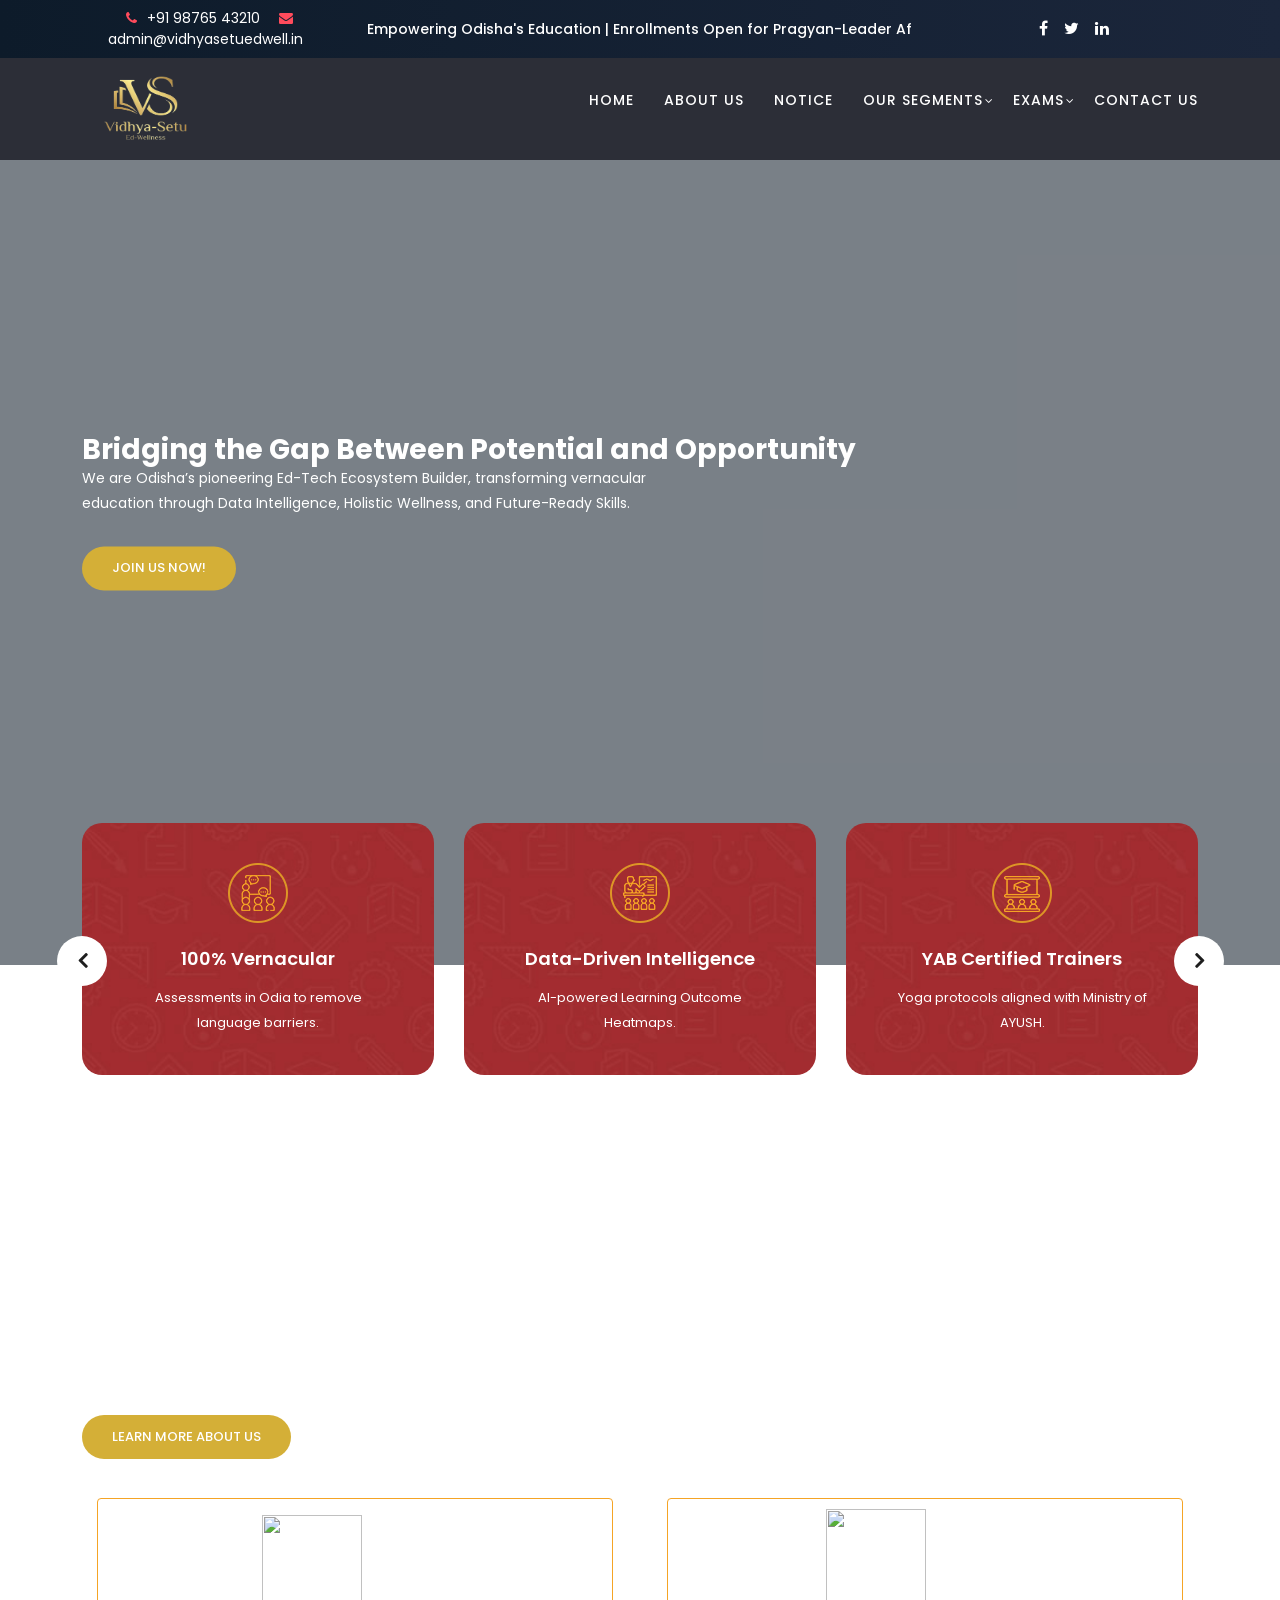
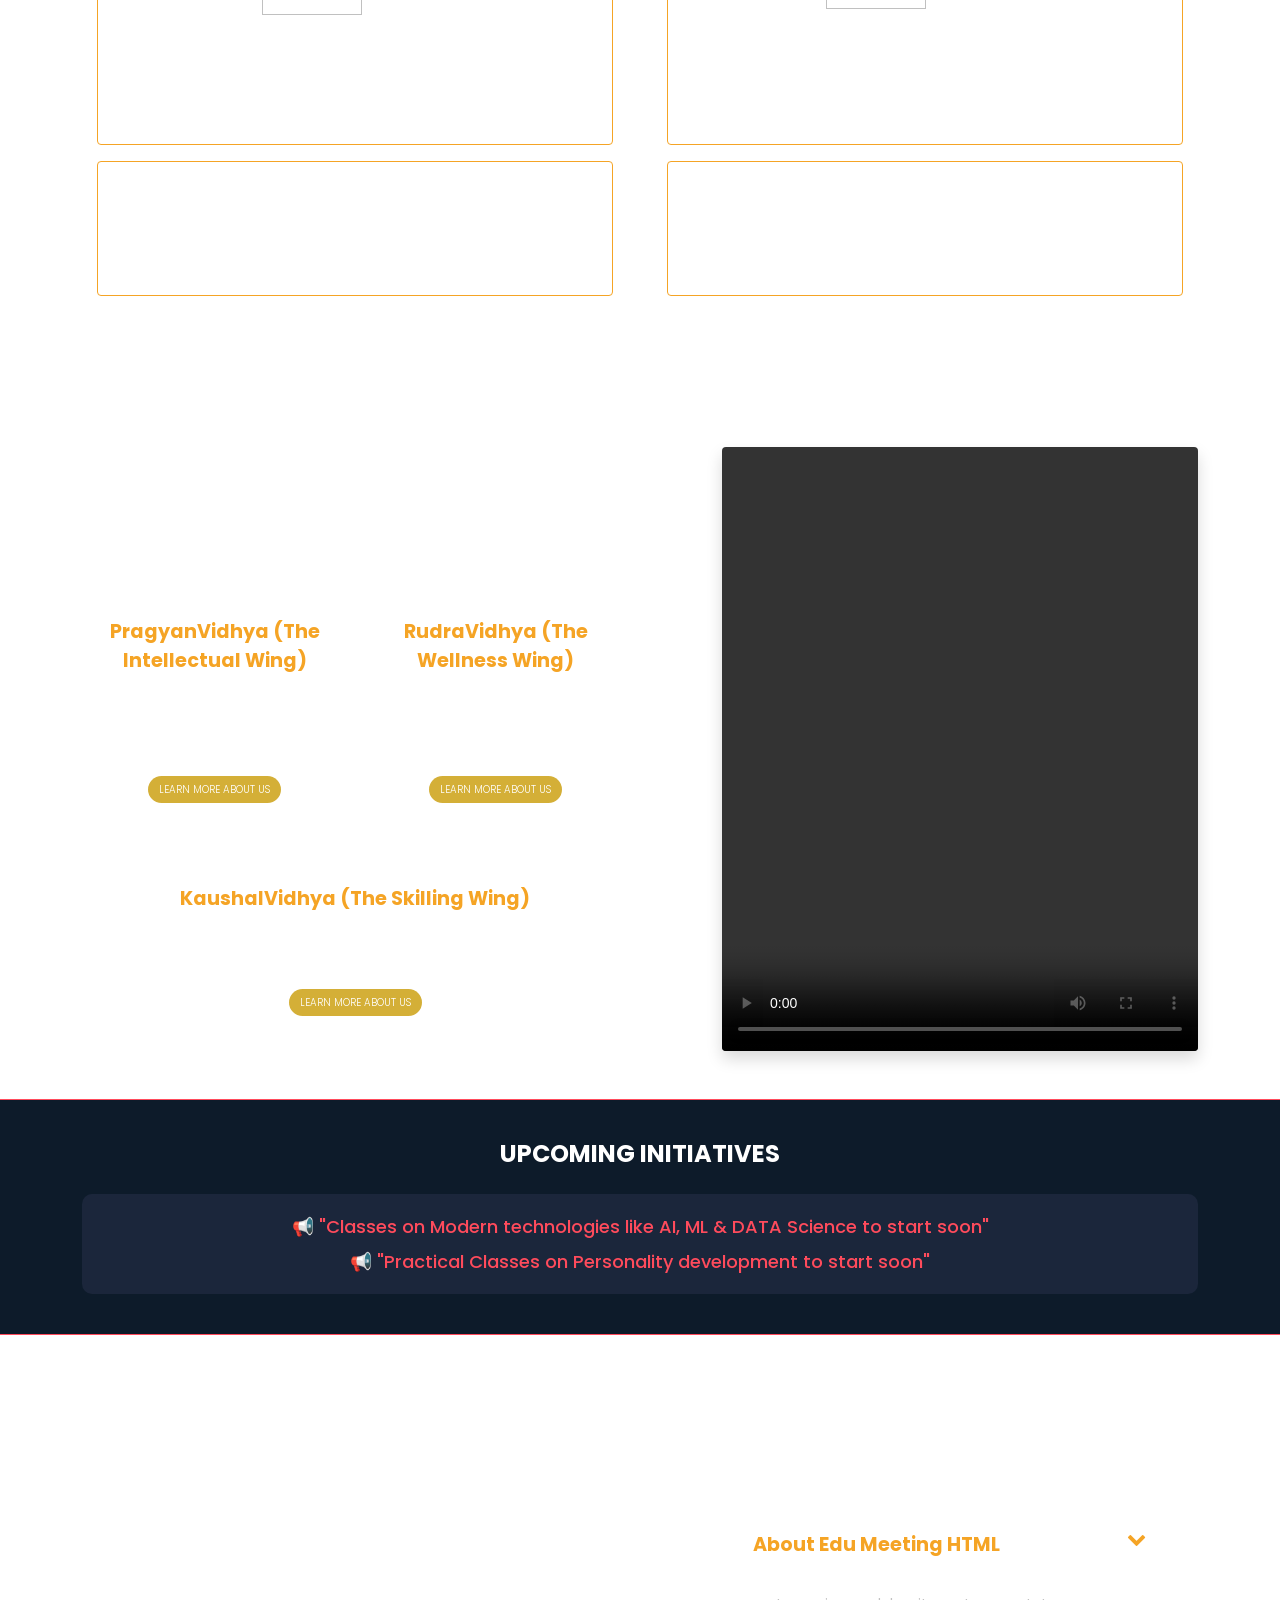
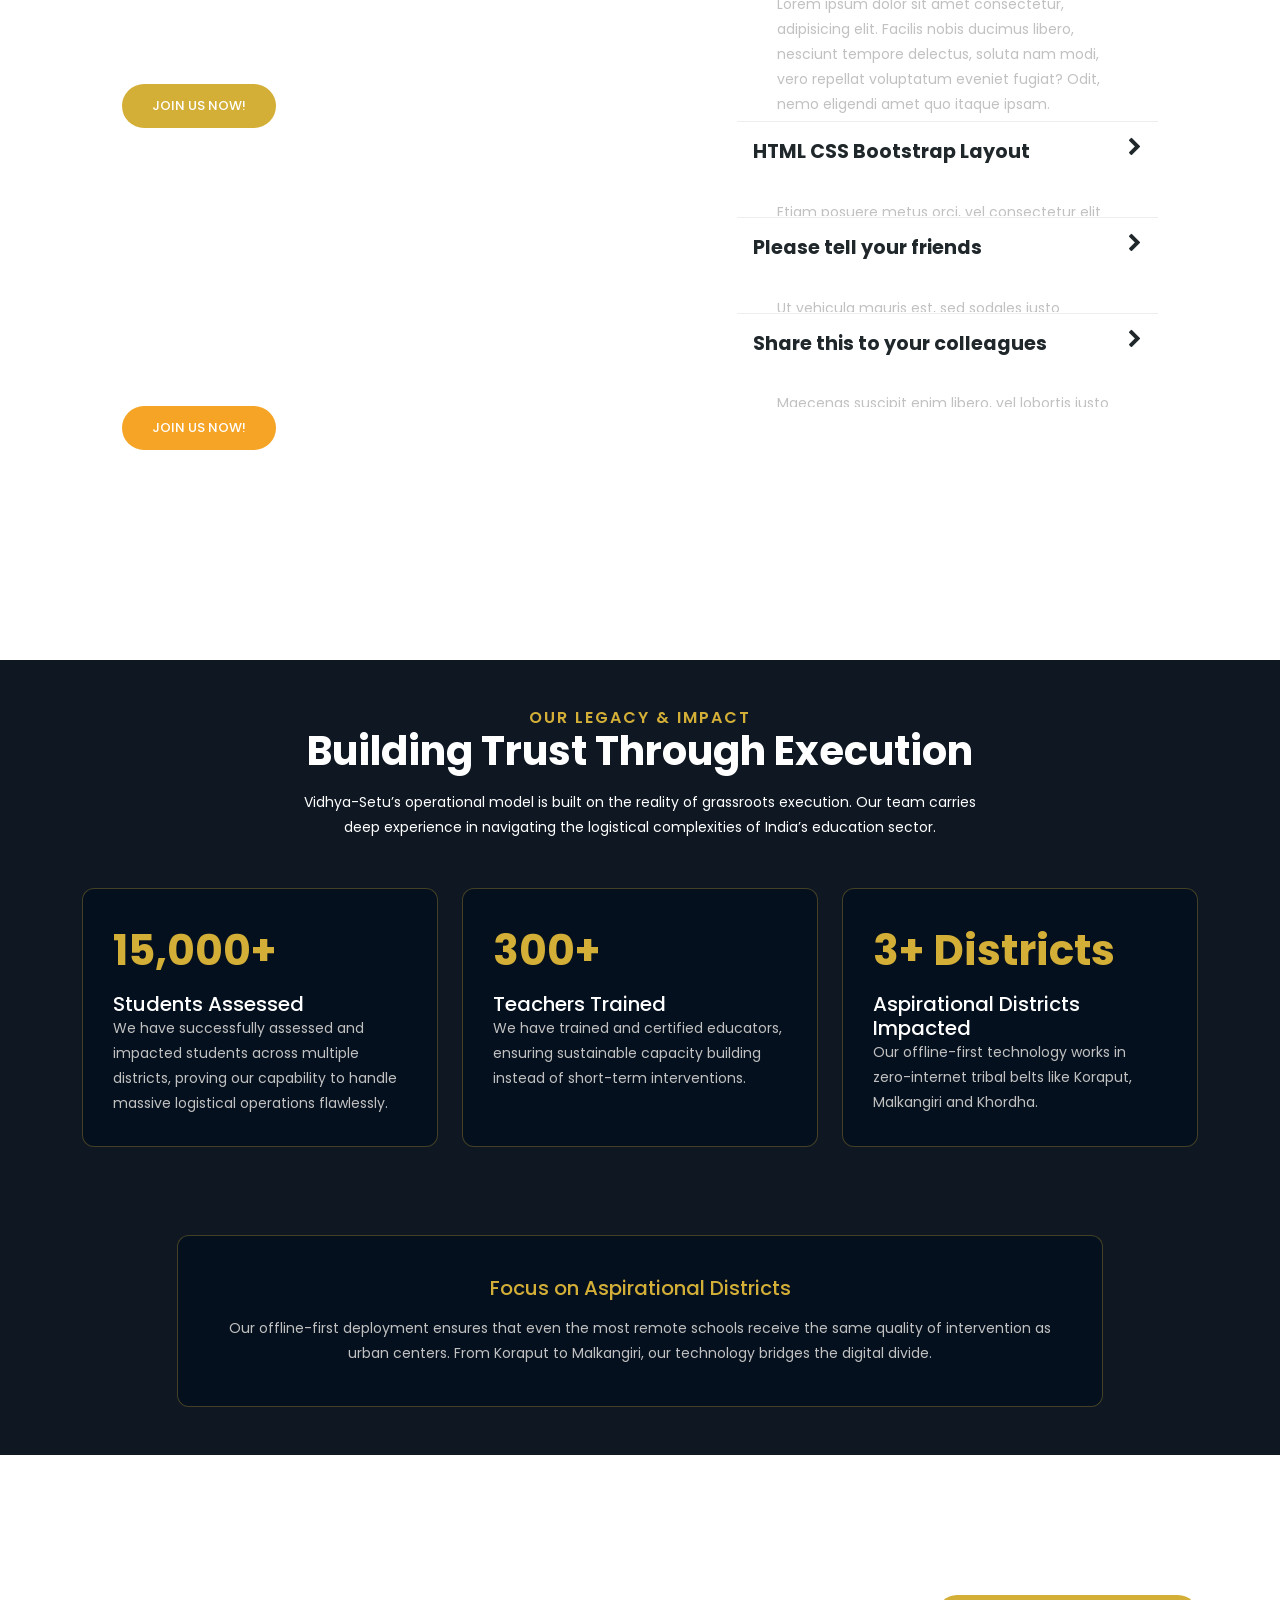
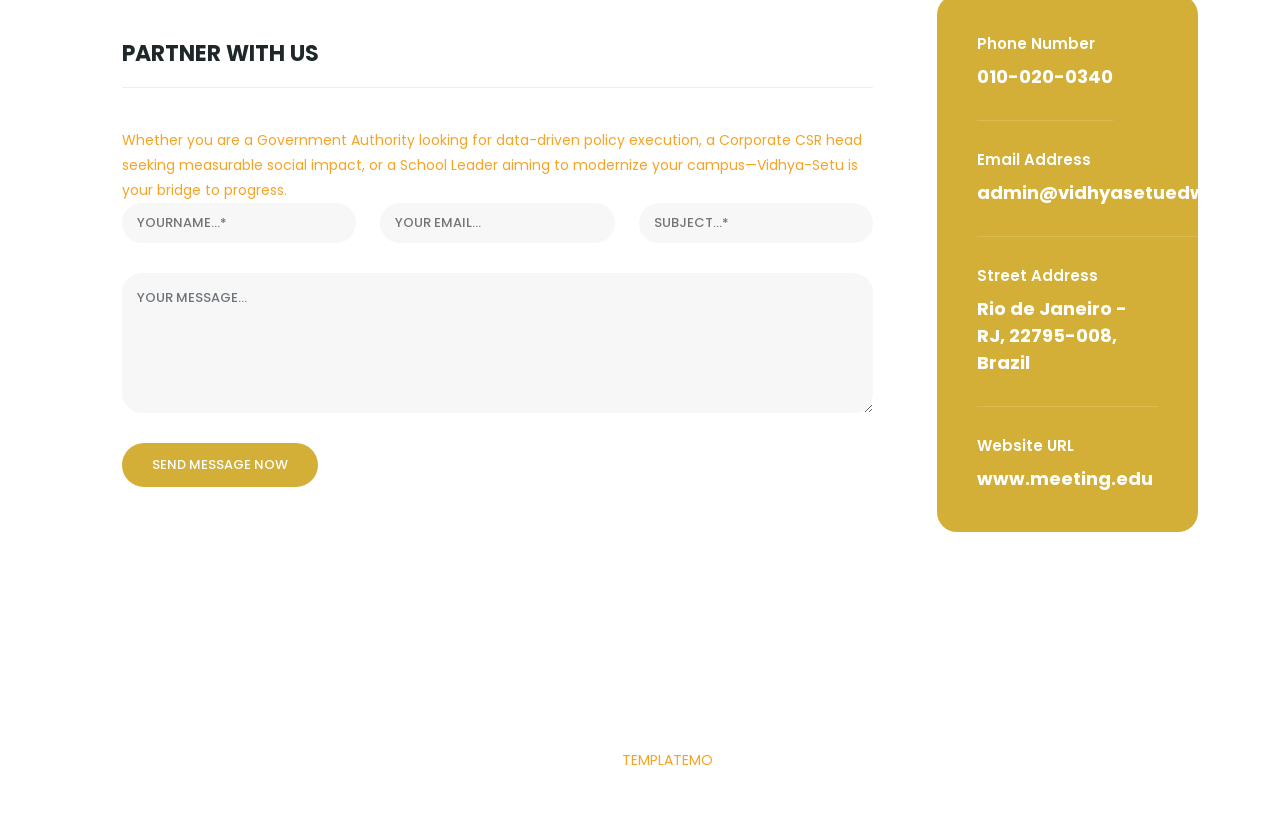
==== commit 54aad802: "screens added" ====
--- a/vidya-setu/index.html
+++ b/vidya-setu/index.html
@@ -1,3 +1,8 @@
+
+
+
+
+
 <!DOCTYPE html>
 <html lang="en">
 
@@ -54,7 +59,7 @@
     .ticker-track {
       display: inline-flex;
       white-space: nowrap;
-      animation: tickerMove 20s linear infinite;
+      animation: tickerMove 55s linear infinite; /* Adjusted speed for longer text */
     }
 
     .ticker-track span {
@@ -134,10 +139,10 @@
 
           <div class="col-lg-6 ticker-area">
             <div class="news-ticker">
-              <!-- CHANGE: Updated Marquee Text -->
+              <!-- CHANGE: Updated Marquee Text with separated initiatives -->
               <div class="ticker-track">
-                <span>Empowering Odisha's Education | Enrollments Open for Pragyan-Leader After-School Program</span>
-                <span>Empowering Odisha's Education | Enrollments Open for Pragyan-Leader After-School Program</span>
+                <span>Empowering Odisha's Education | Enrollments Open for Pragyan-Leader After-School Program | 📢 Classes on Modern technologies like AI, ML & DATA Science to start soon | 📢 Practical Classes on Personality development to start soon</span>
+                <span>Empowering Odisha's Education | Enrollments Open for Pragyan-Leader After-School Program | 📢 Classes on Modern technologies like AI, ML & DATA Science to start soon | 📢 Practical Classes on Personality development to start soon</span>
               </div>
             </div>
           </div>
@@ -168,16 +173,25 @@
             <!-- ***** Menu Start ***** -->
             <ul class="nav">
               <li class="scroll-to-section"><a href="#top" class="active">Home</a></li>
-              <li><a href="meetings.html">Meetings</a></li>
-              <li class="scroll-to-section"><a href="#apply">Apply Now</a></li>
+              <li><a href="meetings.html">About Us</a></li>
+              <li class="scroll-to-section"><a href="#apply">Notice </a></li>
               <li class="has-sub">
-                <a href="javascript:void(0)">Events</a>
+                <a href="javascript:void(0)">Our Segments</a>
                 <ul class="sub-menu">
-                  <li><a href="meetings.html">Upcoming Events</a></li>
-                  <li><a href="meeting-details.html">Events Details</a></li>
+                  <li><a href="pragyanVidhya.html">PragyanVidhya </a></li>
+                  <li><a href="rudraVidhya.html">RudraVidhya</a></li>
+                  <li><a href="kaushalVidhya.html">KaushalVidhya</a></li>
                 </ul>
               </li>
-              <li class="scroll-to-section"><a href="#courses">Courses</a></li>
+              <li class="has-sub">
+                <a href="javascript:void(0)">Exams</a>
+                <ul class="sub-menu">
+                  <li><a href="meetings.html">Exams </a></li>
+                  <li><a href="meeting-details.html">Results</a></li>
+                </ul>
+              </li>
+              <!-- <li class="scroll-to-section"><a href="#courses">Exams </a></li>
+              <li class="scroll-to-section"><a href="#courses">Results  </a></li> -->
               <li class="scroll-to-section"><a href="#contact">Contact Us</a></li>
             </ul>
             <a class='menu-trigger'>
@@ -442,13 +456,28 @@
         <!-- RIGHT VIDEO -->
         <div class="col-lg-6 d-flex">
           <div class="video w-100">
-            <video class="w-100 h-100 rounded shadow" style="object-fit:cover;" controls>
+            <video class="w-100 h-100 rounded shadow" style="object-fit:scale-down;" controls>
               <source src="assets/WhatsApp Video 2026-03-06 at 11.39.59.mp4" type="video/mp4">
               Your browser does not support the video tag.
             </video>
           </div>
         </div>
 
+      </div>
+    </div>
+  </section>
+
+  <!-- CHANGE: New Upcoming Initiatives Banner added below 3 Core Segments -->
+  <section class="upcoming-initiatives" style="padding: 40px 0; background-color: #0d1b2a; border-top: 1px solid #ff4b5c; border-bottom: 1px solid #ff4b5c;">
+    <div class="container">
+      <div class="row">
+        <div class="col-lg-12 text-center">
+          <h2 style="color: #fff; text-transform: uppercase; font-size: 24px; font-weight: 700; margin-bottom: 25px;">Upcoming Initiatives</h2>
+          <div style="background-color: #1b263b; padding: 20px; border-radius: 10px;">
+            <p style="color: #ff4b5c; font-size: 18px; font-weight: 500; margin-bottom: 10px;">📢 "Classes on Modern technologies like AI, ML & DATA Science to start soon"</p>
+            <p style="color: #ff4b5c; font-size: 18px; font-weight: 500; margin: 0;">📢 "Practical Classes on Personality development to start soon"</p>
+          </div>
+        </div>
       </div>
     </div>
   </section>
@@ -555,7 +584,7 @@
     </div>
   </section>
 
-  <section class="our-courses" id="courses">
+  <!-- <section class="our-courses" id="courses">
     <div class="container">
       <div class="row">
         <div class="col-lg-12">
@@ -587,12 +616,12 @@
                 </div>
               </div>
             </div>
-            <!-- More items here... -->
-          </div>
-        </div>
-      </div>
-    </div>
-  </section>
+            More items here...
+          </div>
+        </div>
+      </div>
+    </div>
+  </section> -->
 
   <section class="legacy-section py-5">
     <div class="container">
@@ -817,7 +846,7 @@
               </li>
               <li>
                 <h6>Email Address</h6>
-                <span>info@meeting.edu</span>
+                <span>admin@vidhyasetuedwell.in</span>
               </li>
               <li>
                 <h6>Street Address</h6>
@@ -902,938 +931,3 @@
 
 
 
-
-
-
-
-
-
-
-
-
-
-
-
-
-
-
-
-<!DOCTYPE html>
-<html lang="en">
-
-<head>
-
-  <meta charset="utf-8">
-  <meta name="viewport" content="width=device-width, initial-scale=1, shrink-to-fit=no">
-  <meta name="description" content="">
-  <meta name="author" content="TemplateMo">
-  <link href="https://fonts.googleapis.com/css?family=Poppins:100,200,300,400,500,600,700,800,900" rel="stylesheet">
-
-  <title>Vidya-Setu|Ed Wellness </title>
-
-  <!-- Bootstrap core CSS -->
-  <link href="vendor/bootstrap/css/bootstrap.min.css" rel="stylesheet">
-
-
-  <!-- Additional CSS Files -->
-  <link rel="stylesheet" href="assets/css/fontawesome.css">
-  <link rel="stylesheet" href="assets/css/templatemo-edu-meeting.css">
-  <link rel="stylesheet" href="assets/css/owl.css">
-  <link rel="stylesheet" href="assets/css/lightbox.css">
-
-  <style>
-    .sub-header {
-      background: linear-gradient(90deg, #0d1b2a, #1b263b);
-    }
-
-    .top-header {
-      color: #fff;
-      font-size: 14px;
-      padding: 8px 0;
-    }
-
-    /* CONTACT */
-
-    .contact-info span {
-      margin-right: 15px;
-      animation: slideLeft 1s ease;
-    }
-
-    .contact-info i {
-      color: #ff4b5c;
-      margin-right: 6px;
-    }
-
-    /* TICKER */
-
-    .news-ticker {
-      overflow: hidden;
-      position: relative;
-    }
-
-    .ticker-track {
-      display: inline-flex;
-      white-space: nowrap;
-      animation: tickerMove 25s linear infinite; /* Adjusted speed for longer text */
-    }
-
-    .ticker-track span {
-      margin-right: 60px;
-      font-weight: 500;
-    }
-
-    /* pause on hover */
-
-    .news-ticker:hover .ticker-track {
-      animation-play-state: paused;
-    }
-
-    /* SOCIAL ICONS */
-
-    .social-icons a {
-      color: #fff;
-      margin-left: 12px;
-      font-size: 16px;
-      transition: all .3s;
-    }
-
-    .social-icons a:hover {
-      color: #ff4b5c;
-      transform: translateY(-3px) scale(1.1);
-    }
-
-    /* ANIMATIONS */
-
-    @keyframes tickerMove {
-      0% {
-        transform: translateX(100%);
-      }
-
-      100% {
-        transform: translateX(-100%);
-      }
-    }
-
-    @keyframes slideLeft {
-      0% {
-        opacity: 0;
-        transform: translateX(-30px);
-      }
-
-      100% {
-        opacity: 1;
-        transform: translateX(0);
-      }
-    }
-
-    /* CHANGE: Enlarged Logo CSS and managed spacing */
-    .header-area .logo img {
-      height: 80px; /* Increased from 50px */
-      margin-top: 10px; /* Adjusted from 20px to balance space */
-      transition: all 0.3s ease;
-    }
-    
-    .header-area {
-      padding: 10px 0; /* Managed blank spaces */
-    }
-  </style>
-</head>
-
-<body>
-
-  <!-- Sub Header -->
-  <div class="sub-header">
-    <div class="top-header">
-      <div class="container">
-        <div class="row align-items-center">
-
-          <div class="col-lg-3 col-12 text-center contact-info">
-            <span><i class="fa fa-phone"></i> +91 98765 43210</span>
-            <span><i class="fa fa-envelope"></i>admin@vidhyasetuedwell.in</span>
-          </div>
-
-          <div class="col-lg-6 ticker-area">
-            <div class="news-ticker">
-              <!-- CHANGE: Updated Marquee Text with separated initiatives -->
-              <div class="ticker-track">
-                <span>Empowering Odisha's Education | Enrollments Open for Pragyan-Leader After-School Program | 📢 Classes on Modern technologies like AI, ML & DATA Science to start soon | 📢 Practical Classes on Personality development to start soon</span>
-                <span>Empowering Odisha's Education | Enrollments Open for Pragyan-Leader After-School Program | 📢 Classes on Modern technologies like AI, ML & DATA Science to start soon | 📢 Practical Classes on Personality development to start soon</span>
-              </div>
-            </div>
-          </div>
-
-          <div class="col-lg-3 col-sm-12 text-center social-icons">
-            <a href="#"><i class="fa fa-facebook"></i></a>
-            <a href="#"><i class="fa fa-twitter"></i></a>
-            <a href="#"><i class="fa fa-linkedin"></i></a>
-          </div>
-
-        </div>
-      </div>
-    </div>
-  </div>
-
-  <!-- ***** Header Area Start ***** -->
-  <header class="header-area header-sticky">
-    <div class="container">
-      <div class="row">
-        <div class="col-12">
-          <nav class="main-nav">
-            <!-- ***** Logo Start ***** -->
-            <a href="index.html" class="logo">
-              <!-- CHANGE: Removed max-width to allow enlargement -->
-              <img src="assets/images/logo/logo-Photoroom.png" alt="Vidhya Setu Logo" class="navbar-brand">
-            </a>
-            <!-- ***** Logo End ***** -->
-            <!-- ***** Menu Start ***** -->
-            <ul class="nav">
-              <li class="scroll-to-section"><a href="#top" class="active">Home</a></li>
-              <li><a href="meetings.html">Meetings</a></li>
-              <li class="scroll-to-section"><a href="#apply">Apply Now</a></li>
-              <li class="has-sub">
-                <a href="javascript:void(0)">Events</a>
-                <ul class="sub-menu">
-                  <li><a href="meetings.html">Upcoming Events</a></li>
-                  <li><a href="meeting-details.html">Events Details</a></li>
-                </ul>
-              </li>
-              <li class="scroll-to-section"><a href="#courses">Courses</a></li>
-              <li class="scroll-to-section"><a href="#contact">Contact Us</a></li>
-            </ul>
-            <a class='menu-trigger'>
-              <span>Menu</span>
-            </a>
-            <!-- ***** Menu End ***** -->
-          </nav>
-        </div>
-      </div>
-    </div>
-  </header>
-  <!-- ***** Header Area End ***** -->
-
-  <!-- ***** Main Banner Area Start ***** -->
-  <section class="section main-banner" id="top" data-section="section1">
-    <video autoplay muted loop id="bg-video">
-      <source src="assets/images/course-video.mp4" type="video/mp4" />
-    </video>
-
-    <div class="video-overlay header-text">
-      <div class="container">
-        <div class="row">
-          <div class="col-lg-12">
-            <div class="caption">
-              <h3 class="text-white fw-bolder">Bridging the Gap Between Potential and Opportunity</h3>
-              <p>We are Odisha’s pioneering Ed-Tech Ecosystem Builder, transforming vernacular education through Data
-                Intelligence, Holistic Wellness, and Future-Ready Skills.</p>
-              <div class="main-button-red">
-                <div class="scroll-to-section"><a href="#contact">Join Us Now!</a></div>
-              </div>
-            </div>
-          </div>
-        </div>
-      </div>
-    </div>
-  </section>
-  <!-- ***** Main Banner Area End ***** -->
-
-  <section class="services">
-    <div class="container">
-      <div class="row">
-        <div class="col-lg-12">
-          <div class="owl-service-item owl-carousel">
-
-            <!-- CHANGE: Service Box 1 -->
-            <div class="item">
-              <div class="icon">
-                <img src="assets/images/service-icon-01.png" alt="">
-              </div>
-              <div class="down-content">
-                <h4>100% Vernacular</h4>
-                <p>Assessments in Odia to remove language barriers.</p>
-              </div>
-            </div>
-
-            <!-- CHANGE: Service Box 2 -->
-            <div class="item">
-              <div class="icon">
-                <img src="assets/images/service-icon-02.png" alt="">
-              </div>
-              <div class="down-content">
-                <h4>Data-Driven Intelligence</h4>
-                <p>AI-powered Learning Outcome Heatmaps.</p>
-              </div>
-            </div>
-
-            <!-- CHANGE: Service Box 3 -->
-            <div class="item">
-              <div class="icon">
-                <img src="assets/images/service-icon-03.png" alt="">
-              </div>
-              <div class="down-content">
-                <h4>YAB Certified Trainers</h4>
-                <p>Yoga protocols aligned with Ministry of AYUSH.</p>
-              </div>
-            </div>
-
-            <!-- CHANGE: Service Box 4 -->
-            <div class="item">
-              <div class="icon">
-                <img src="assets/images/service-icon-02.png" alt="">
-              </div>
-              <div class="down-content">
-                <h4>Flexible Model</h4>
-                <p>Upskilling education and wellness.</p>
-              </div>
-            </div>
-
-          </div>
-        </div>
-      </div>
-    </div>
-  </section>
-
-  <section class="upcoming-meetings" id="meetings">
-    <div class="container">
-      <div class="row">
-        <div class="col-lg-12">
-          <div class="section-heading">
-            <h2>Who We Are: The Philosophy of the "Setu"</h2>
-          </div>
-        </div>
-        <div class="col-md-12">
-          <div class="about-content">
-            <p class="text-white">
-              At <strong>Vidhya-Setu Ed-Wellness Pvt. Ltd.</strong>, we believe that geography
-              and language should never be barriers to excellence. Founded on the philosophy
-              of the <strong>"Setu" (Bridge)</strong>, we connect educational policies like
-              <strong>NEP 2020</strong> with real implementation in government and aided
-              schools across Odisha.
-            </p>
-
-            <p class="text-white">
-              We are not just a service provider; we are an
-              <strong>Ecosystem Builder</strong>. We collaborate with government
-              institutions, CSR partners, and educational organizations to democratize
-              access to high-quality diagnostics, certified physical wellness, and
-              modern technological competencies for students.
-            </p>
-
-            <div class="main-button-red py-3">
-              <a href="#">Learn More About Us</a>
-            </div>
-          </div>
-
-          <!-- Vision / Mission Cards -->
-          <div class="col-lg-12">
-            <div class="row justify-content-center">
-
-              <div class="col-md-6 my-2">
-                <div class="golden-border card h-100 p-3">
-
-                  <div class="d-flex align-items-center mb-2">
-                    <h4 class="text-white mb-0 me-2">Our Mission</h4>
-                    <img src="assets/images/mission.png" class="img-fluid"
-                      style="height:100px;width:100px;object-fit:contain;">
-                  </div>
-
-                  <p class="text-white mb-0">
-                    To empower the "bottom of the pyramid" student demographic by
-                    providing hyper-localized, vernacular-first education and
-                    wellness interventions.
-                  </p>
-
-                </div>
-              </div>
-
-              <div class="col-md-6 my-2">
-                <div class="golden-border card h-100">
-                  <div class="d-flex align-items-center mb-2">
-                    <h4 class="text-white mb-0 me-2">Our Mission</h4>
-                    <img src="assets/images/vission-removebg-preview.png" class="img-fluid"
-                      style="height:100px;width:100px;object-fit:contain;">
-                  </div>
-
-
-                  <p class="text-white">
-                    To build a future-ready generation that is intellectually
-                    competent, physically resilient, and digitally skilled for the
-                    global economy.
-                  </p>
-                </div>
-              </div>
-
-              <div class="col-md-6 my-2">
-                <div class="golden-border card h-100">
-                  <h4 class="text-white">Pragyan</h4>
-                  <p class="text-white">
-                    Strengthening intellectual capabilities through data-driven
-                    education and innovative learning methods.
-                  </p>
-                </div>
-              </div>
-
-              <div class="col-md-6 my-2">
-                <div class="golden-border card h-100">
-                  <h3 class="text-white">Rudra & Kaushal</h3>
-                  <p class="text-white">
-                    Building physical wellness, mental resilience, and digital
-                    technology skills for the workforce of tomorrow.
-                  </p>
-                </div>
-              </div>
-            </div>
-
-          </div>
-        </div>
-      </div>
-    </div>
-  </section>
-
-  <section class="our-facts py-5">
-    <div class="container">
-      <div class="row align-items-stretch">
-
-        <!-- LEFT SIDE -->
-        <div class="col-lg-6 d-flex">
-          <div class="w-100">
-
-            <div class="mb-4">
-              <h2 class="text-white mb-3">Our 3 Core Segments</h2>
-              <p class="text-white">
-                We solve the education crisis through a 360-degree holistic approach.
-                Every program we deploy falls under one of our three specialized wings
-              </p>
-            </div>
-
-            <div class="row g-3">
-
-              <div class="col-6">
-                <div class="count-area-content h-100 p-3">
-                  <div class="golden-header mb-2">
-                    PragyanVidhya (The Intellectual Wing)
-                  </div>
-
-                  <div class="text-white mb-3">
-                    Moving beyond simple ranks to deliver true "Policy Intelligence."
-                  </div>
-
-                  <div class="button-red py-1">
-                    <a href="#" class="btn btn-sm">Learn More About Us</a>
-                  </div>
-                </div>
-              </div>
-
-              <div class="col-6">
-                <div class="count-area-content h-100 p-3">
-                  <div class="golden-header mb-2">
-                    RudraVidhya (The Wellness Wing)
-                  </div>
-
-                  <div class="text-white mb-3">
-                    Institutionalizing physical resilience and mental focus in the digital age.
-                  </div>
-
-                  <div class="button-red py-1">
-                    <a href="#" class="btn btn-sm">Learn More About Us</a>
-                  </div>
-                </div>
-              </div>
-
-              <div class="col-12">
-                <div class="count-area-content p-3">
-                  <div class="golden-header mb-2">
-                    KaushalVidhya (The Skilling Wing)
-                  </div>
-
-                  <div class="text-white mb-3">
-                    Bridging the digital divide to ensure rural youth thrive in the AI Economy.
-                  </div>
-
-                  <div class="button-red py-1">
-                    <a href="#" class="btn btn-sm">Learn More About Us</a>
-                  </div>
-                </div>
-              </div>
-
-            </div>
-          </div>
-        </div>
-
-        <!-- RIGHT VIDEO -->
-        <div class="col-lg-6 d-flex">
-          <div class="video w-100">
-            <video class="w-100 h-100 rounded shadow" style="object-fit:cover;" controls>
-              <source src="assets/WhatsApp Video 2026-03-06 at 11.39.59.mp4" type="video/mp4">
-              Your browser does not support the video tag.
-            </video>
-          </div>
-        </div>
-
-      </div>
-    </div>
-  </section>
-
-  <!-- CHANGE: New Upcoming Initiatives Banner added below 3 Core Segments -->
-  <section class="upcoming-initiatives" style="padding: 40px 0; background-color: #0d1b2a; border-top: 1px solid #ff4b5c; border-bottom: 1px solid #ff4b5c;">
-    <div class="container">
-      <div class="row">
-        <div class="col-lg-12 text-center">
-          <h2 style="color: #fff; text-transform: uppercase; font-size: 24px; font-weight: 700; margin-bottom: 25px;">Upcoming Initiatives</h2>
-          <div style="background-color: #1b263b; padding: 20px; border-radius: 10px;">
-            <p style="color: #ff4b5c; font-size: 18px; font-weight: 500; margin-bottom: 10px;">📢 "Classes on Modern technologies like AI, ML & DATA Science to start soon"</p>
-            <p style="color: #ff4b5c; font-size: 18px; font-weight: 500; margin: 0;">📢 "Practical Classes on Personality development to start soon"</p>
-          </div>
-        </div>
-      </div>
-    </div>
-  </section>
-
-  <section class="apply-now" id="apply">
-    <div class="container">
-      <div class="row">
-        <div class="col-lg-6 align-self-center">
-          <div class="row">
-            <div class="col-lg-12">
-              <div class="item">
-                <h3>APPLY FOR BACHELOR DEGREE</h3>
-                <p>Lorem ipsum dolor sit amet consectetur adipisicing elit. Recusandae, corporis eaque. Alias sint hic,
-                  voluptatum suscipit numquam incidunt quos asperiores nam nostrum quisquam magnam doloremque, quaerat
-                  illum aliquid! Quas, omnis.</p>
-                <div class="main-button-red">
-                  <div class="scroll-to-section"><a href="#contact">Join Us Now!</a></div>
-                </div>
-              </div>
-            </div>
-            <div class="col-lg-12">
-              <div class="item">
-                <h3>APPLY FOR BACHELOR DEGREE</h3>
-                <p>Lorem ipsum dolor sit amet, consectetur adipisicing elit. Minima fuga aut praesentium? Voluptate,
-                  praesentium! Est reprehenderit minima quidem. Voluptate praesentium repellendus eaque porro
-                  necessitatibus dolorem eos alias provident ad culpa!</p>
-                <div class="main-button-yellow">
-                  <div class="scroll-to-section"><a href="#contact">Join Us Now!</a></div>
-                </div>
-              </div>
-            </div>
-          </div>
-        </div>
-        <div class="col-lg-6">
-          <div class="accordions is-first-expanded">
-            <article class="accordion">
-              <div class="accordion-head">
-                <span>About Edu Meeting HTML </span>
-                <span class="icon">
-                  <i class="icon fa fa-chevron-right"></i>
-                </span>
-              </div>
-              <div class="accordion-body">
-                <div class="content">
-                  <p>Lorem ipsum dolor sit amet consectetur, adipisicing elit. Facilis nobis ducimus libero, nesciunt
-                    tempore delectus, soluta nam modi, vero repellat voluptatum eveniet fugiat? Odit, nemo eligendi amet
-                    quo itaque ipsam.</p>
-                </div>
-              </div>
-            </article>
-            <article class="accordion">
-              <div class="accordion-head">
-                <span>HTML CSS Bootstrap Layout</span>
-                <span class="icon">
-                  <i class="icon fa fa-chevron-right"></i>
-                </span>
-              </div>
-              <div class="accordion-body">
-                <div class="content">
-                  <p>Etiam posuere metus orci, vel consectetur elit imperdiet eu. Cras ipsum magna, maximus at semper
-                    sit amet, eleifend eget neque. Nunc facilisis quam purus, sed vulputate augue interdum vitae.
-                    Aliquam a elit massa.<br><br>
-                    Nulla malesuada elit lacus, ac ultricies massa varius sed. Etiam eu metus eget nibh consequat
-                    aliquet. Proin fringilla, quam at euismod porttitor, odio odio tempus ligula, ut feugiat ex erat nec
-                    mauris. Donec viverra velit eget lectus sollicitudin tincidunt.</p>
-                </div>
-              </div>
-            </article>
-            <article class="accordion">
-              <div class="accordion-head">
-                <span>Please tell your friends</span>
-                <span class="icon">
-                  <i class="icon fa fa-chevron-right"></i>
-                </span>
-              </div>
-              <div class="accordion-body">
-                <div class="content">
-                  <p>Ut vehicula mauris est, sed sodales justo rhoncus eu. Morbi porttitor quam velit, at ullamcorper
-                    justo suscipit sit amet. Quisque at suscipit mi, non efficitur velit.<br><br>
-                    Cras et tortor semper, placerat eros sit amet, porta est. Mauris porttitor sapien et quam volutpat
-                    luctus. Nullam sodales ipsum ac neque ultricies varius.</p>
-                </div>
-              </div>
-            </article>
-            <article class="accordion last-accordion">
-              <div class="accordion-head">
-                <span>Share this to your colleagues</span>
-                <span class="icon">
-                  <i class="icon fa fa-chevron-right"></i>
-                </span>
-              </div>
-              <div class="accordion-body">
-                <div class="content">
-                  <p>Maecenas suscipit enim libero, vel lobortis justo condimentum id. Interdum et malesuada fames ac
-                    ante ipsum primis in faucibus.<br><br>
-                    Sed eleifend metus sit amet magna tristique, posuere laoreet arcu semper. Nulla pellentesque ut
-                    tortor sit amet maximus. In eu libero ullamcorper, semper nisi quis, convallis nisi.</p>
-                </div>
-              </div>
-            </article>
-          </div>
-        </div>
-      </div>
-    </div>
-  </section>
-
-  <section class="our-courses" id="courses">
-    <div class="container">
-      <div class="row">
-        <div class="col-lg-12">
-          <div class="section-heading">
-            <h2>Our Popular Courses</h2>
-          </div>
-        </div>
-        <div class="col-lg-12">
-          <div class="owl-courses-item owl-carousel">
-            <div class="item">
-              <img src="assets/images/course-01.jpg" alt="Course One">
-              <div class="down-content">
-                <h4>Morbi tincidunt elit vitae justo rhoncus</h4>
-                <div class="info">
-                  <div class="row">
-                    <div class="col-8">
-                      <ul>
-                        <li><i class="fa fa-star"></i></li>
-                        <li><i class="fa fa-star"></i></li>
-                        <li><i class="fa fa-star"></i></li>
-                        <li><i class="fa fa-star"></i></li>
-                        <li><i class="fa fa-star"></i></li>
-                      </ul>
-                    </div>
-                    <div class="col-4">
-                      <span>₹160</span>
-                    </div>
-                  </div>
-                </div>
-              </div>
-            </div>
-            <!-- More items here... -->
-          </div>
-        </div>
-      </div>
-    </div>
-  </section>
-
-  <section class="legacy-section py-5">
-    <div class="container">
-
-      <div class="row mb-5 text-center">
-        <div class="col-lg-8 mx-auto">
-
-          <h6 class="gold-subtitle">Our Legacy & Impact</h6>
-
-          <h2 class="section-title">
-            Building Trust Through Execution
-          </h2>
-
-          <p class="section-desc">
-            Vidhya-Setu’s operational model is built on the reality of grassroots execution.
-            Our team carries deep experience in navigating the logistical complexities
-            of India’s education sector.
-          </p>
-
-        </div>
-      </div>
-
-
-      <div class="row g-4">
-
-        <div class="col-md-4">
-          <div class="impact-card">
-
-            <div class="impact-number">
-              15,000+
-            </div>
-
-            <h5>Students Assessed</h5>
-
-            <p>
-              We have successfully assessed and impacted students across multiple districts,
-              proving our capability to handle massive logistical operations flawlessly.
-            </p>
-
-          </div>
-        </div>
-
-
-        <div class="col-md-4">
-          <div class="impact-card">
-
-            <div class="impact-number">
-              300+
-            </div>
-
-            <h5>Teachers Trained</h5>
-
-            <p>
-              We have trained and certified educators, ensuring sustainable capacity
-              building instead of short-term interventions.
-            </p>
-
-          </div>
-        </div>
-
-
-        <div class="col-md-4">
-          <div class="impact-card">
-
-            <div class="impact-number">
-              3+ Districts
-            </div>
-
-            <h5>Aspirational Districts Impacted</h5>
-
-            <p>
-              Our offline-first technology works in zero-internet tribal belts like
-              Koraput, Malkangiri and Khordha.
-            </p>
-
-          </div>
-        </div>
-
-      </div>
-
-
-      <div class="row mt-5">
-        <div class="col-lg-10 mx-auto">
-
-          <div class="district-box text-center">
-
-            <h5 class="mb-3">Focus on Aspirational Districts</h5>
-
-            <p>
-              Our offline-first deployment ensures that even the most remote schools
-              receive the same quality of intervention as urban centers.
-              From Koraput to Malkangiri, our technology bridges the digital divide.
-            </p>
-
-          </div>
-
-        </div>
-      </div>
-
-    </div>
-  </section>
-
-  <style>
-    :root {
-      --oxford-blue: #0e1722;
-      --gold: #d4af37;
-      --light-text: #ffffff;
-    }
-
-    .legacy-section {
-      background: var(--oxford-blue);
-      color: white;
-      padding: 80px 0;
-    }
-
-    .gold-subtitle {
-      color: var(--gold);
-      letter-spacing: 2px;
-      text-transform: uppercase;
-      font-weight: 600;
-    }
-
-    .section-title {
-      font-size: 40px;
-      font-weight: 700;
-      margin-bottom: 15px;
-    }
-
-    .section-desc {
-      color: var(--light-text);
-      max-width: 700px;
-      margin: auto;
-    }
-
-    .impact-card {
-      background: #030f1da9;
-      padding: 30px;
-      border-radius: 12px;
-      height: 100%;
-      transition: 0.35s;
-      border: 1px solid rgba(212, 175, 55, 0.3);
-    }
-
-    .impact-card:hover {
-      transform: translateY(-8px);
-      box-shadow: 0 10px 30px rgba(0, 0, 0, 0.4);
-      border-color: var(--gold);
-    }
-
-    .impact-number {
-      font-size: 42px;
-      font-weight: 700;
-      color: var(--gold);
-      margin-bottom: 10px;
-    }
-
-    .district-box {
-      background: #030f1da9;
-      padding: 40px;
-      border-radius: 12px;
-      border: 1px solid rgba(212, 175, 55, 0.3);
-      margin-top: 40px;
-    }
-
-    .district-box h5 {
-      color: var(--gold);
-    }
-  </style>
-
-  <section class="contact-us" id="contact">
-    <div class="container">
-      <div class="row">
-        <div class="col-lg-9 align-self-center">
-          <div class="row">
-            <div class="col-lg-12">
-              <form id="contact" action="" method="post">
-                <div class="row">
-                  <div class="col-lg-12">
-                    <h2>Partner With Us</h2>
-                    <p style="color: #f5a425;">Whether you are a Government Authority looking for data-driven policy
-                      execution, a Corporate CSR head seeking measurable social impact, or a School Leader aiming to
-                      modernize your campus—Vidhya-Setu is your bridge to progress.</p>
-                  </div>
-                  <div class="col-lg-4">
-                    <fieldset>
-                      <input name="name" type="text" id="name" placeholder="YOURNAME...*" required="">
-                    </fieldset>
-                  </div>
-                  <div class="col-lg-4">
-                    <fieldset>
-                      <input name="email" type="text" id="email" pattern="[^ @]*@[^ @]*" placeholder="YOUR EMAIL..."
-                        required="">
-                    </fieldset>
-                  </div>
-                  <div class="col-lg-4">
-                    <fieldset>
-                      <input name="subject" type="text" id="subject" placeholder="SUBJECT...*" required="">
-                    </fieldset>
-                  </div>
-                  <div class="col-lg-12">
-                    <fieldset>
-                      <textarea name="message" type="text" class="form-control" id="message"
-                        placeholder="YOUR MESSAGE..." required=""></textarea>
-                    </fieldset>
-                  </div>
-                  <div class="col-lg-12">
-                    <fieldset>
-                      <button type="submit" id="form-submit" class="button">SEND MESSAGE NOW</button>
-                    </fieldset>
-                  </div>
-                </div>
-              </form>
-            </div>
-          </div>
-        </div>
-        <div class="col-lg-3">
-          <div class="right-info">
-            <ul>
-              <li>
-                <h6>Phone Number</h6>
-                <span>010-020-0340</span>
-              </li>
-              <li>
-                <h6>Email Address</h6>
-                <span>info@meeting.edu</span>
-              </li>
-              <li>
-                <h6>Street Address</h6>
-                <span>Rio de Janeiro - RJ, 22795-008, Brazil</span>
-              </li>
-              <li>
-                <h6>Website URL</h6>
-                <span>www.meeting.edu</span>
-              </li>
-            </ul>
-          </div>
-        </div>
-      </div>
-    </div>
-    <div class="footer">
-      <p>Copyright © 2022 Edu Meeting Co., Ltd. All Rights Reserved.
-        <br>Design: <a href="https://templatemo.com" target="_parent" title="free css templates">TemplateMo</a>
-      </p>
-    </div>
-  </section>
-
-  <!-- Scripts -->
-  <script src="vendor/jquery/jquery.min.js"></script>
-  <script src="vendor/bootstrap/js/bootstrap.bundle.min.js"></script>
-
-  <script src="assets/js/isotope.min.js"></script>
-  <script src="assets/js/owl-carousel.js"></script>
-  <script src="assets/js/lightbox.js"></script>
-  <script src="assets/js/tabs.js"></script>
-  <script src="assets/js/video.js"></script>
-  <script src="assets/js/slick-slider.js"></script>
-  <script src="assets/js/custom.js"></script>
-  <script>
-    $('.nav li:first').addClass('active');
-
-    var showSection = function showSection(section, isAnimate) {
-      var
-        direction = section.replace(/#/, ''),
-        reqSection = $('.section').filter('[data-section="' + direction + '"]'),
-        reqSectionPos = reqSection.offset().top - 0;
-
-      if (isAnimate) {
-        $('body, html').animate({
-          scrollTop: reqSectionPos
-        },
-          800);
-      } else {
-        $('body, html').scrollTop(reqSectionPos);
-      }
-
-    };
-
-    var checkSection = function checkSection() {
-      $('.section').each(function () {
-        var
-          $this = $(this),
-          topEdge = $this.offset().top - 80,
-          bottomEdge = topEdge + $this.height(),
-          wScroll = $(window).scrollTop();
-        if (topEdge < wScroll && bottomEdge > wScroll) {
-          var
-            currentId = $this.data('section'),
-            reqLink = $('a').filter('[href*=\\#' + currentId + ']');
-          reqLink.closest('li').addClass('active').
-            siblings().removeClass('active');
-        }
-      });
-    };
-
-    $('.main-menu, .responsive-menu, .scroll-to-section').on('click', 'a', function (e) {
-      e.preventDefault();
-      showSection($(this).attr('href'), true);
-    });
-
-    $(window).scroll(function () {
-      checkSection();
-    });
-  </script>
-</body>
-
-</html>
-
-
-
--- a/vidya-setu/assets/css/templatemo-edu-meeting.css
+++ b/vidya-setu/assets/css/templatemo-edu-meeting.css
@@ -178,7 +178,7 @@
 p {
   font-size: 14px;
   line-height: 25px;
-  color: #2a2a2a;
+  color: #c1c1c1;
 }
 
 img {
@@ -231,7 +231,7 @@
 .main-button-red a {
   font-size: 13px;
   color: #fff;
-  background-color: #a12c2f;
+  background-color: #D4AF37;
   padding: 12px 30px;
   display: inline-block;
   border-radius: 22px;
@@ -247,7 +247,7 @@
 .button-red a {
   font-size: 10px;
   color: #fff;
-  background-color: #a12c2f;
+  background-color: #D4AF37;
   padding: 5px 10px;
   display: inline-block;
   border-radius: 22px;
@@ -1032,7 +1032,7 @@
 }
 
 section.upcoming-meetings .categories ul li a:hover {
-  color: #a12c2f;
+  color: #D4AF37;
 }
 
 section.upcoming-meetings .categories .main-button-red {
@@ -1092,7 +1092,7 @@
   font-size: 13px;
   text-transform: uppercase;
   font-weight: 600;
-  color: #a12c2f;
+  color: #D4AF37;
 }
 
 .meeting-item .down-content .date span {
@@ -1254,7 +1254,7 @@
 }
 
 .our-courses .item .down-content .info span {
-  color: #a12c2f;
+  color: #D4AF37;
   font-size: 15px;
   font-weight: 600;
   text-align: right;
@@ -1417,7 +1417,7 @@
 section.our-facts .video {
   text-align: center;
   margin-left: 70px;
-  background-image: url(../images/video-item-bg.jpg);
+  background-image: url(../images/logo/logo.jpeg);
   background-repeat: no-repeat;
   background-position: center center;
   background-size: cover;
@@ -1495,7 +1495,7 @@
 section.contact-us #contact button {
   font-size: 13px;
   color: #fff;
-  background-color: #a12c2f;
+  background-color: #D4AF37;
   padding: 12px 30px;
   display: inline-block;
   border-radius: 22px;
@@ -1511,7 +1511,7 @@
 }
 
 section.contact-us .right-info {
-  background-color: #a12c2f;
+  background-color: #D4AF37;
   border-radius: 20px;
   padding: 40px;
 }
@@ -1620,7 +1620,7 @@
 
 section.meetings-page .filters li {
   font-size: 13px;
-  color: #a12c2f;
+  color: #D4AF37;
   background-color: #fff;
   padding: 11px 30px;
   display: inline-block;
@@ -1634,7 +1634,7 @@
 
 section.meetings-page .filters ul li.active,
 section.meetings-page .filters ul li:hover {
-  background-color: #a12c2f;
+  background-color: #D4AF37;
   color: #fff;
 }
 
@@ -1675,7 +1675,7 @@
 
 section.meetings-page .pagination ul li.active a,
 section.meetings-page .pagination ul li a:hover {
-  background-color: #a12c2f;
+  background-color: #D4AF37;
   color: #fff;
 }
 
@@ -1726,7 +1726,7 @@
   font-size: 13px;
   text-transform: uppercase;
   font-weight: 600;
-  color: #a12c2f;
+  color: #D4AF37;
 }
 
 .meeting-single-item .thumb .date span {
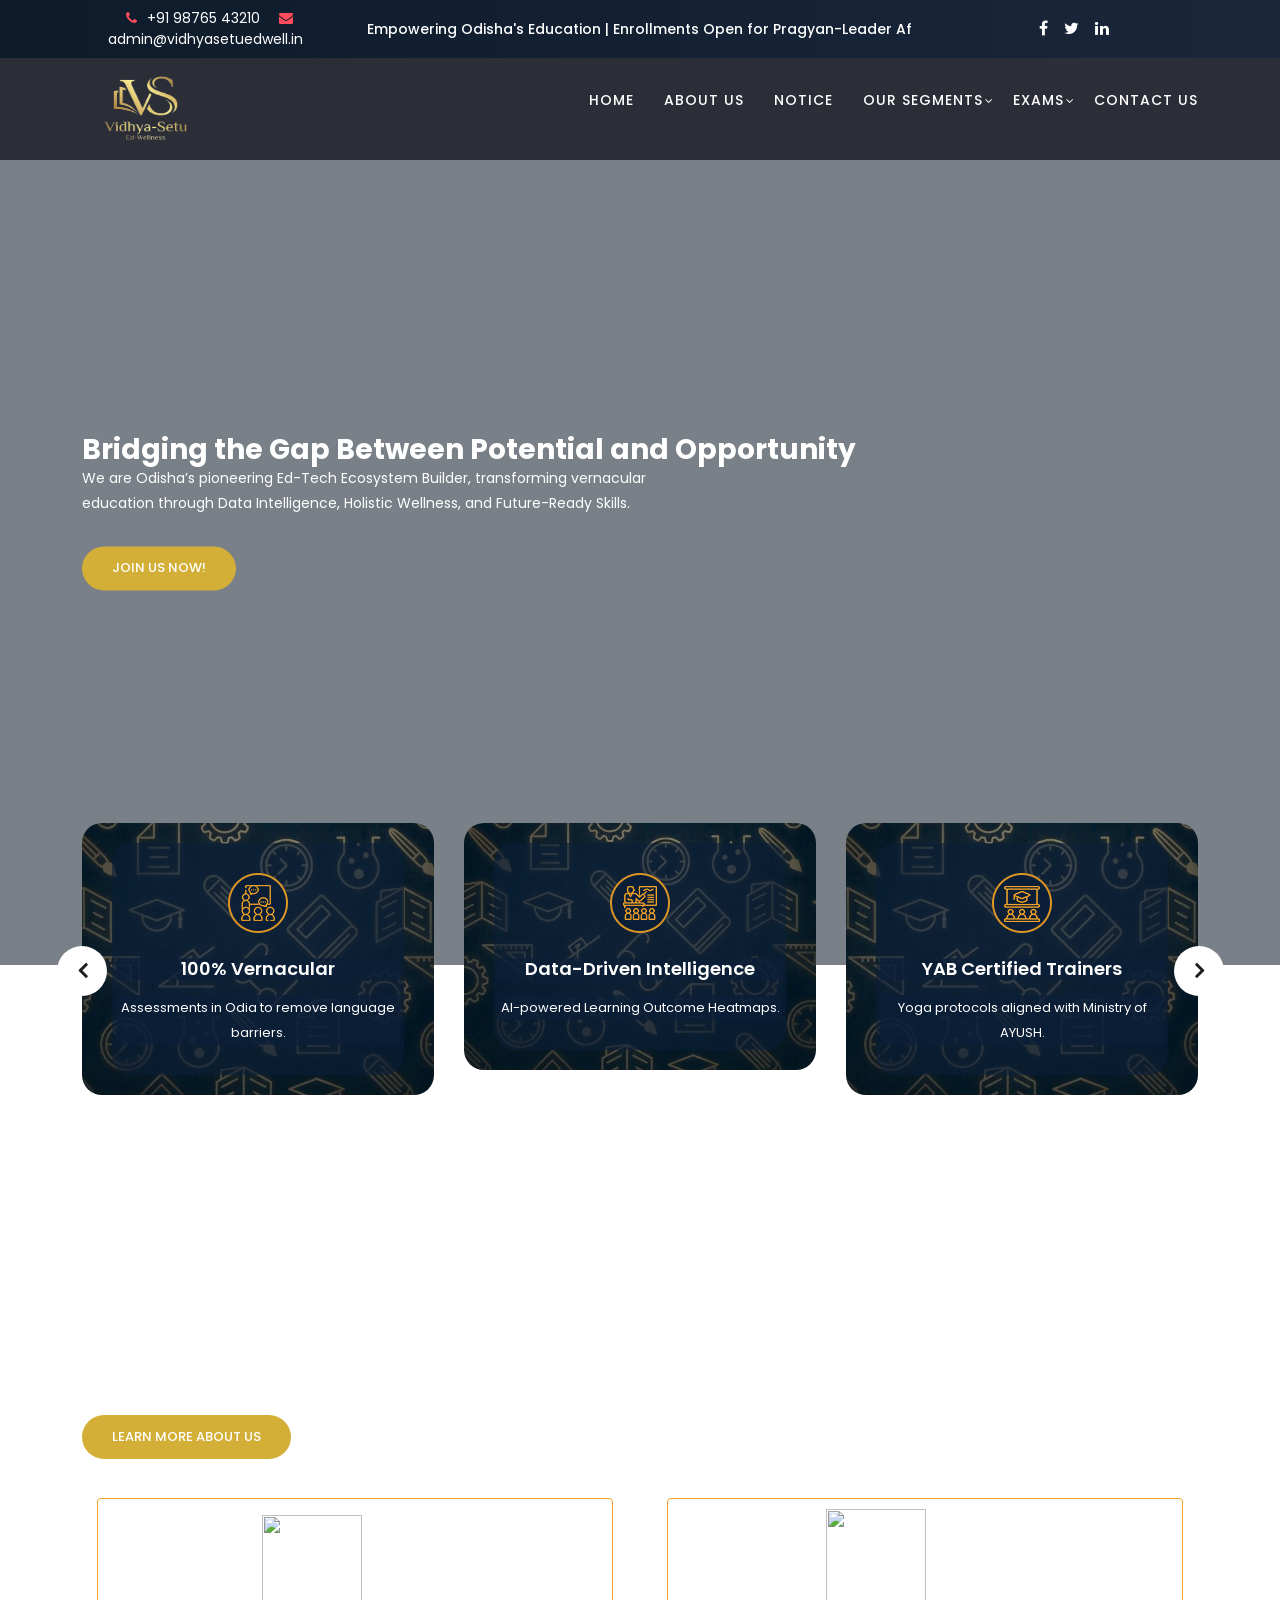
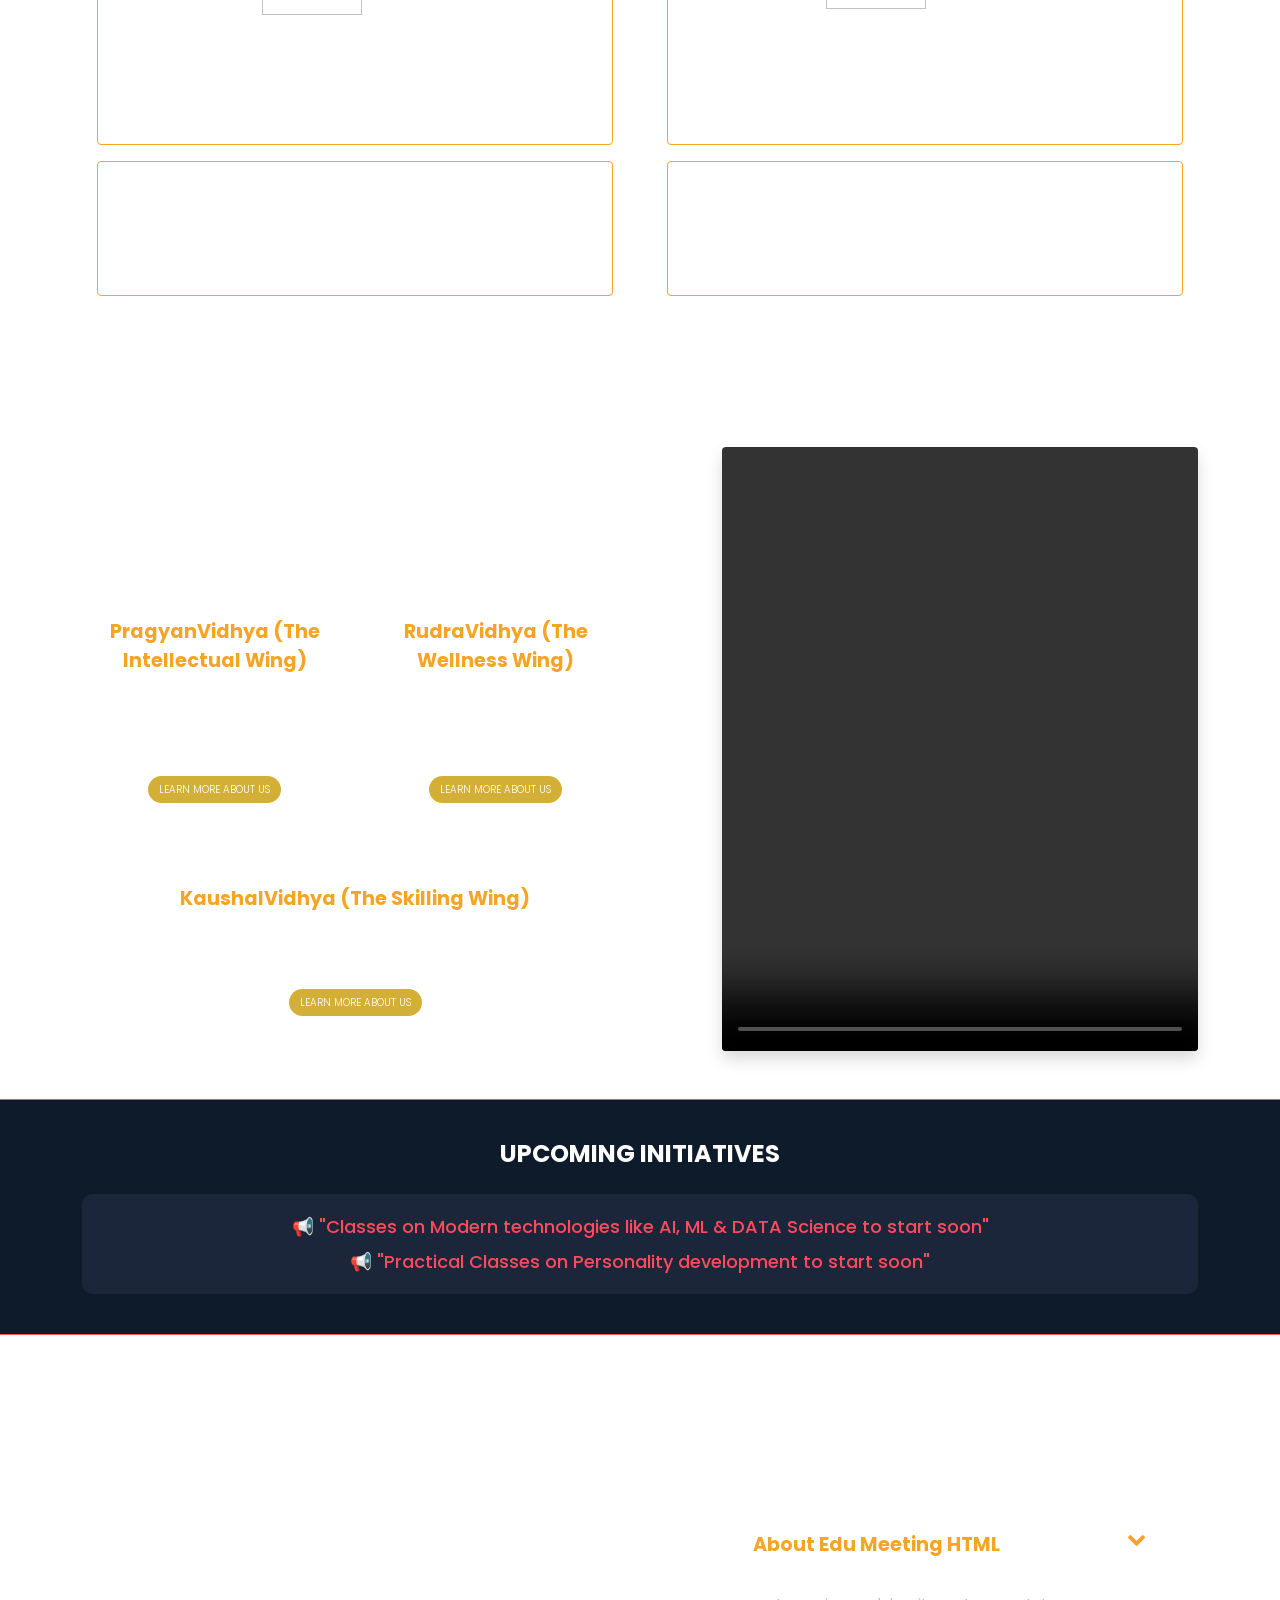
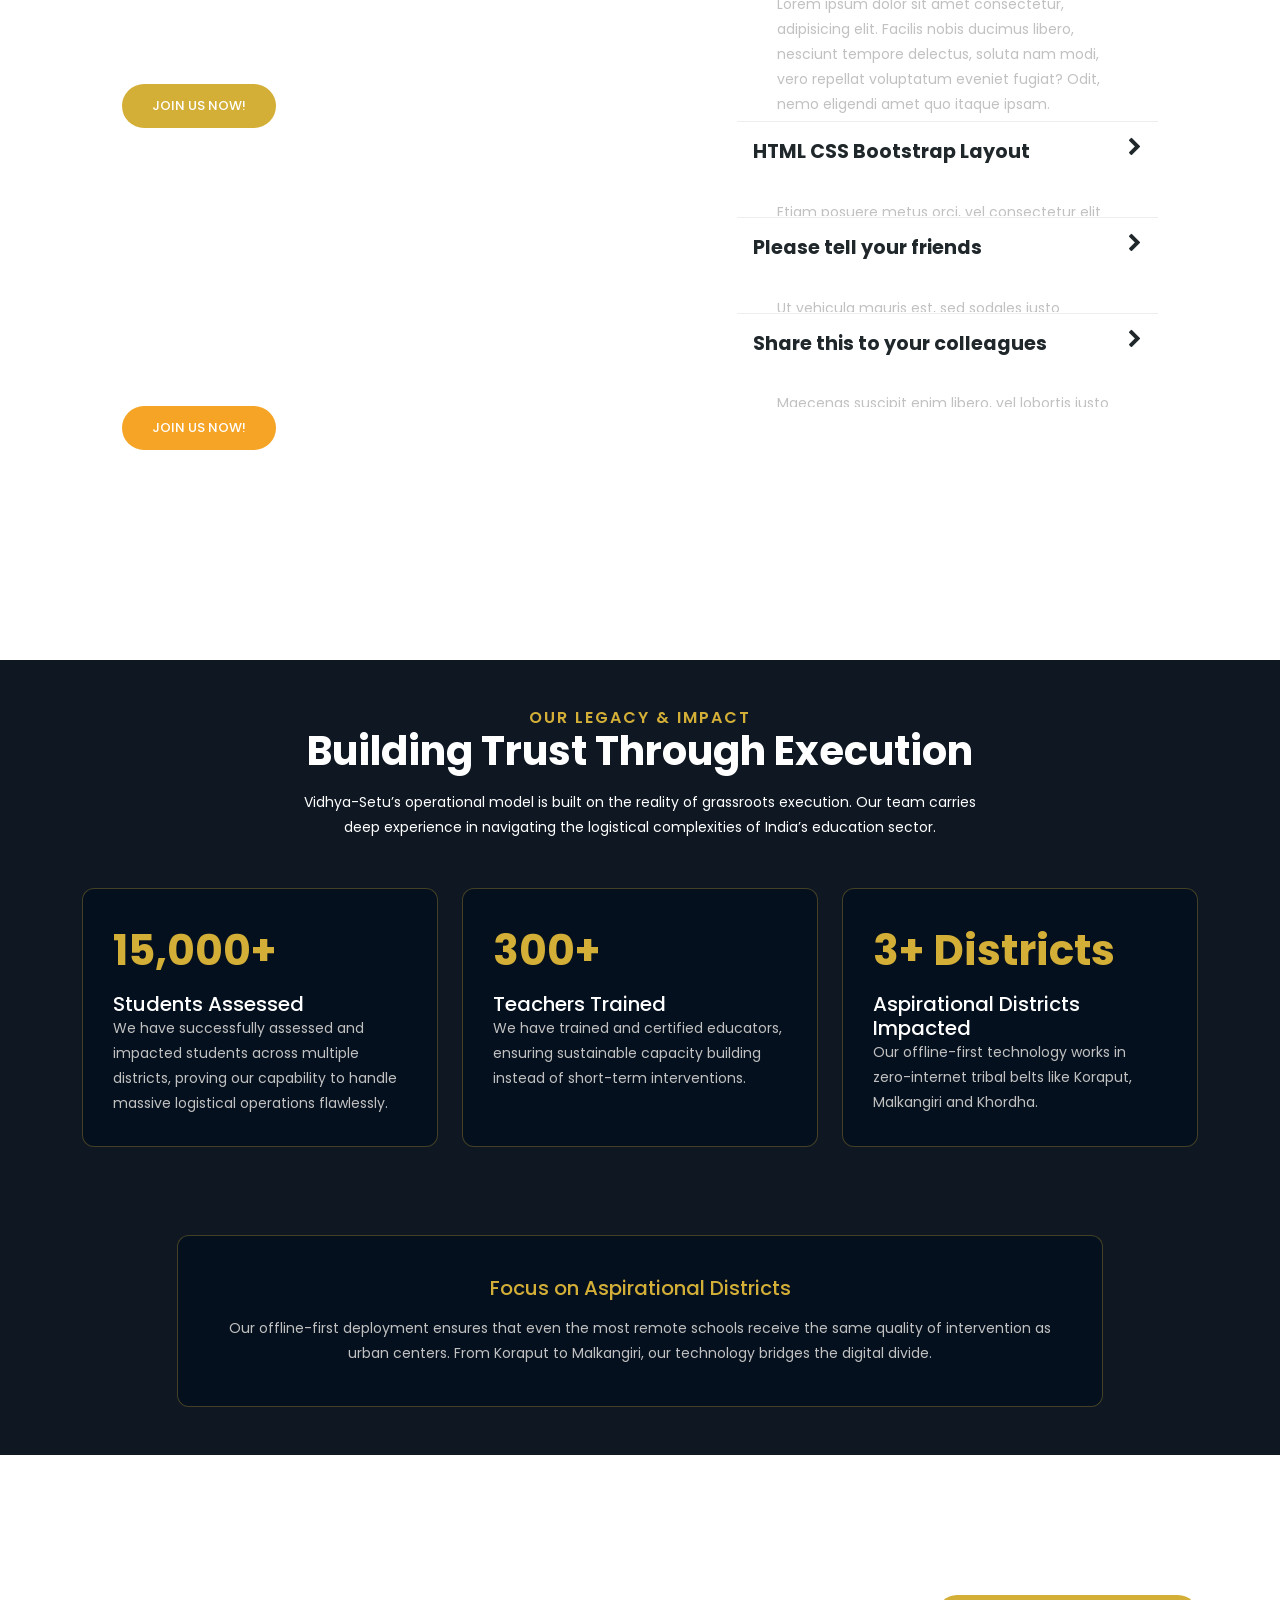
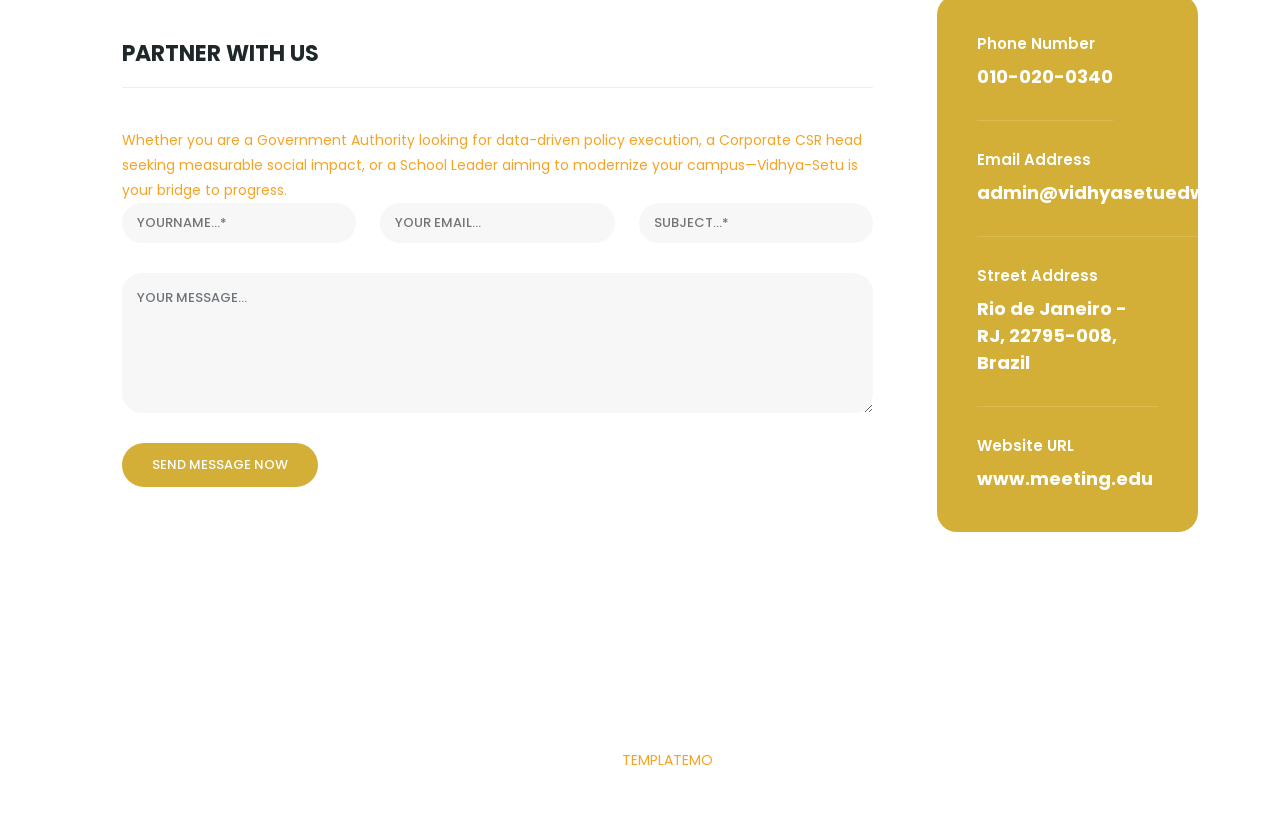
==== commit 612a09ea: "all new updates" ====
--- a/vidya-setu/index.html
+++ b/vidya-setu/index.html
@@ -230,7 +230,7 @@
   </section>
   <!-- ***** Main Banner Area End ***** -->
 
-  <section class="services">
+  <section class="services" >
     <div class="container">
       <div class="row">
         <div class="col-lg-12">
@@ -238,6 +238,7 @@
 
             <!-- CHANGE: Service Box 1 -->
             <div class="item">
+            <div  style="background: rgba(10, 31, 56, 0.6); opacity: 7px; padding: 30px 4px; text-align: center;border-radius: 20px;">
               <div class="icon">
                 <img src="assets/images/service-icon-01.png" alt="">
               </div>
@@ -246,9 +247,12 @@
                 <p>Assessments in Odia to remove language barriers.</p>
               </div>
             </div>
+            </div>
 
             <!-- CHANGE: Service Box 2 -->
             <div class="item">
+                          <div  style="background: rgba(10, 31, 56, 0.6); opacity: 7px; padding: 30px 4px; text-align: center;border-radius: 20px;">
+
               <div class="icon">
                 <img src="assets/images/service-icon-02.png" alt="">
               </div>
@@ -257,9 +261,12 @@
                 <p>AI-powered Learning Outcome Heatmaps.</p>
               </div>
             </div>
+            </div>
 
             <!-- CHANGE: Service Box 3 -->
             <div class="item">
+                          <div  style="background: rgba(10, 31, 56, 0.6); opacity: 7px; padding: 30px 4px ; text-align: center;border-radius: 20px;">
+
               <div class="icon">
                 <img src="assets/images/service-icon-03.png" alt="">
               </div>
@@ -268,9 +275,12 @@
                 <p>Yoga protocols aligned with Ministry of AYUSH.</p>
               </div>
             </div>
+            </div>
 
             <!-- CHANGE: Service Box 4 -->
             <div class="item">
+                          <div  style="background: rgba(10, 31, 56, 0.6); opacity: 7px; padding: 30px 4px; text-align: center;border-radius: 20px;">
+
               <div class="icon">
                 <img src="assets/images/service-icon-02.png" alt="">
               </div>
@@ -278,6 +288,7 @@
                 <h4>Flexible Model</h4>
                 <p>Upskilling education and wellness.</p>
               </div>
+            </div>
             </div>
 
           </div>
@@ -412,7 +423,7 @@
                   </div>
 
                   <div class="button-red py-1">
-                    <a href="#" class="btn btn-sm">Learn More About Us</a>
+                    <a href="pragyanVidhya.html" class="btn btn-sm">Learn More About Us</a>
                   </div>
                 </div>
               </div>
@@ -428,7 +439,7 @@
                   </div>
 
                   <div class="button-red py-1">
-                    <a href="#" class="btn btn-sm">Learn More About Us</a>
+                    <a href="rudraVidhya.html" class="btn btn-sm">Learn More About Us</a>
                   </div>
                 </div>
               </div>
@@ -444,7 +455,7 @@
                   </div>
 
                   <div class="button-red py-1">
-                    <a href="#" class="btn btn-sm">Learn More About Us</a>
+                    <a href="kaushalVidhya.html" class="btn btn-sm">Learn More About Us</a>
                   </div>
                 </div>
               </div>
--- a/vidya-setu/assets/css/templatemo-edu-meeting.css
+++ b/vidya-setu/assets/css/templatemo-edu-meeting.css
@@ -881,19 +881,21 @@
 }
 
 .services .item {
-  background-image: url(../images/service-item-bg.jpg);
+  background-image: url(../images/service-item-bg.png);
   background-repeat: no-repeat;
   background-size: cover;
   background-position: center center;
   border-radius: 20px;
   text-align: center;
   color: #fff;
-  padding: 40px;
+  padding: 20px 30px;
 }
 
 .services .item .icon {
   max-width: 60px;
   margin: 0 auto;
+  border-radius: 50%;
+  background: rgba(10, 31, 56, 0.9);
 }
 
 .services .item h4 {
@@ -901,11 +903,13 @@
   margin-bottom: 15px;
   font-size: 18px;
   font-weight: 600;
+  background: rgba(10, 31, 56, 0.7);
 }
 
 .services .item p {
   color: #fff;
   font-size: 13px;
+  background: rgba(10, 31, 56, 0.7);
 }
 
 .services .owl-nav {
@@ -1417,7 +1421,8 @@
 section.our-facts .video {
   text-align: center;
   margin-left: 70px;
-  background-image: url(../images/logo/logo.jpeg);
+  background: #0a1f38;
+  /* background-image: url(../images/logo/logo.jpeg); */
   background-repeat: no-repeat;
   background-position: center center;
   background-size: cover;
